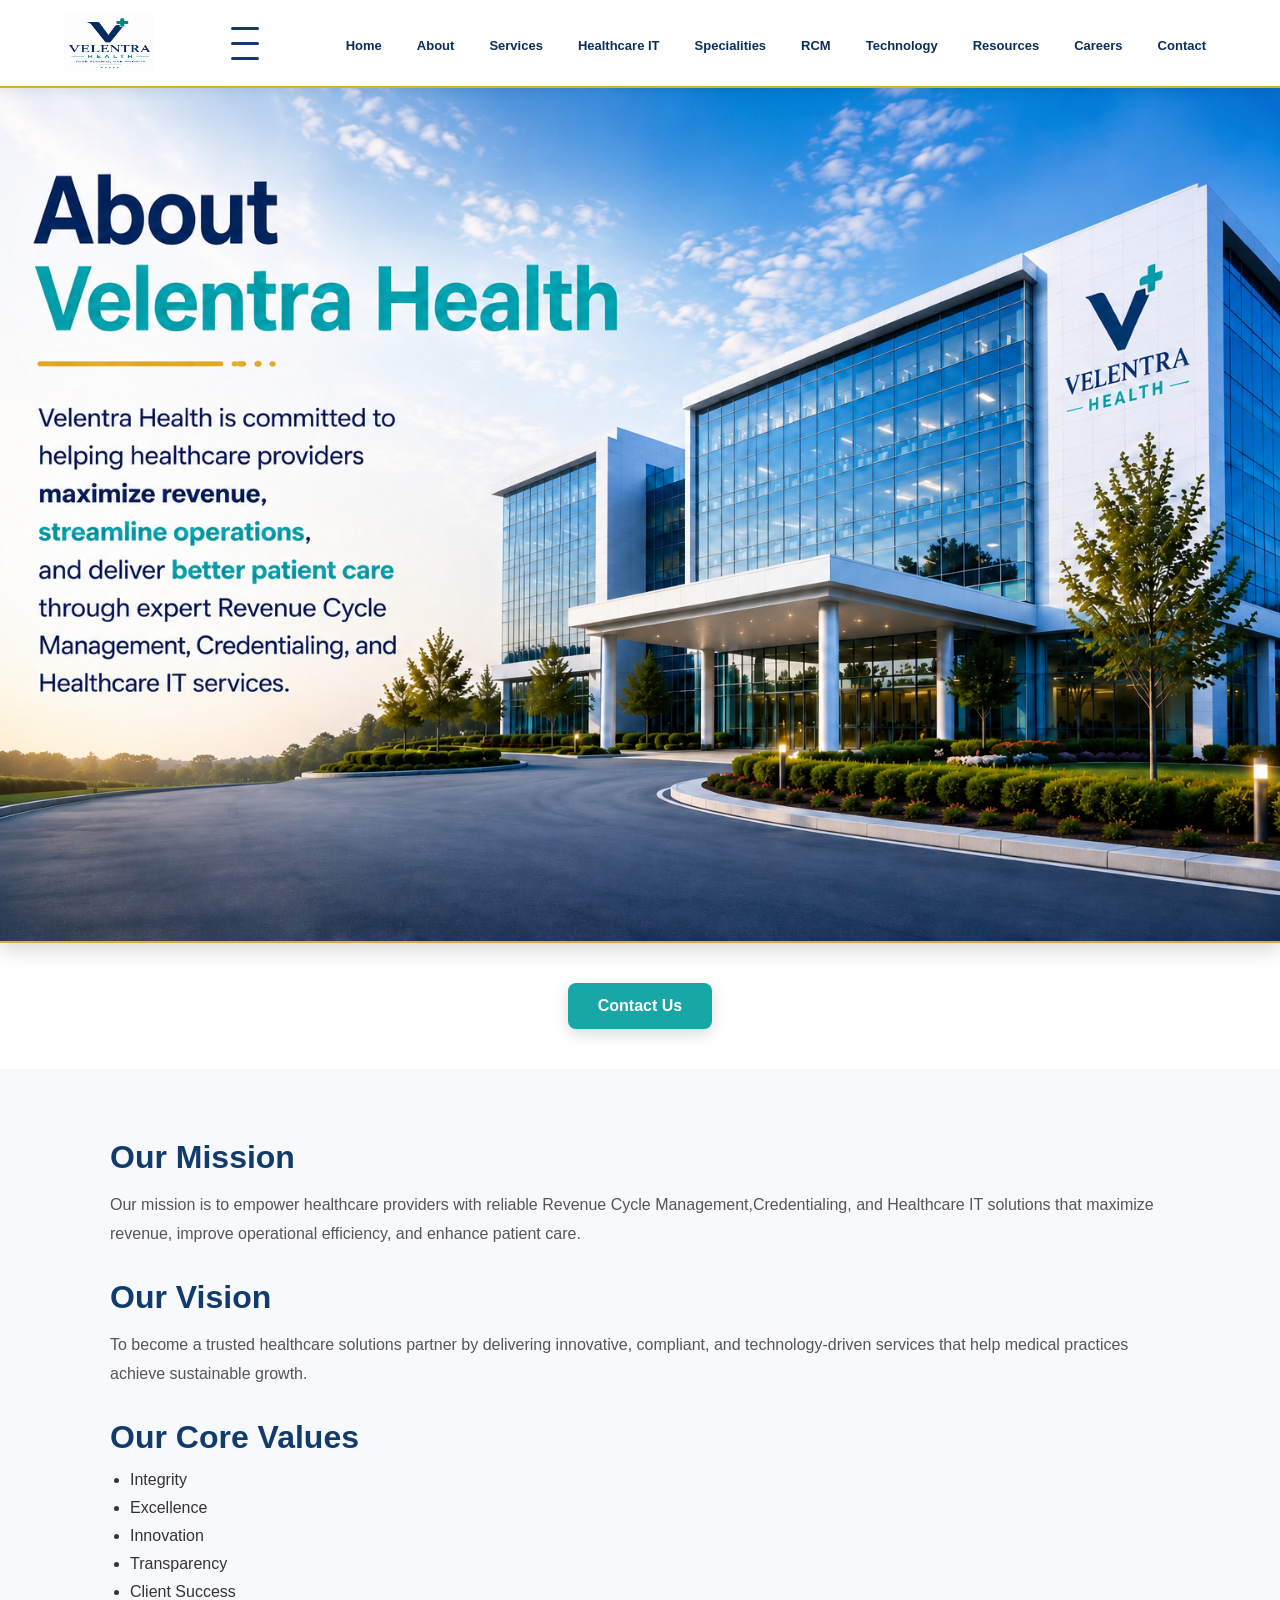
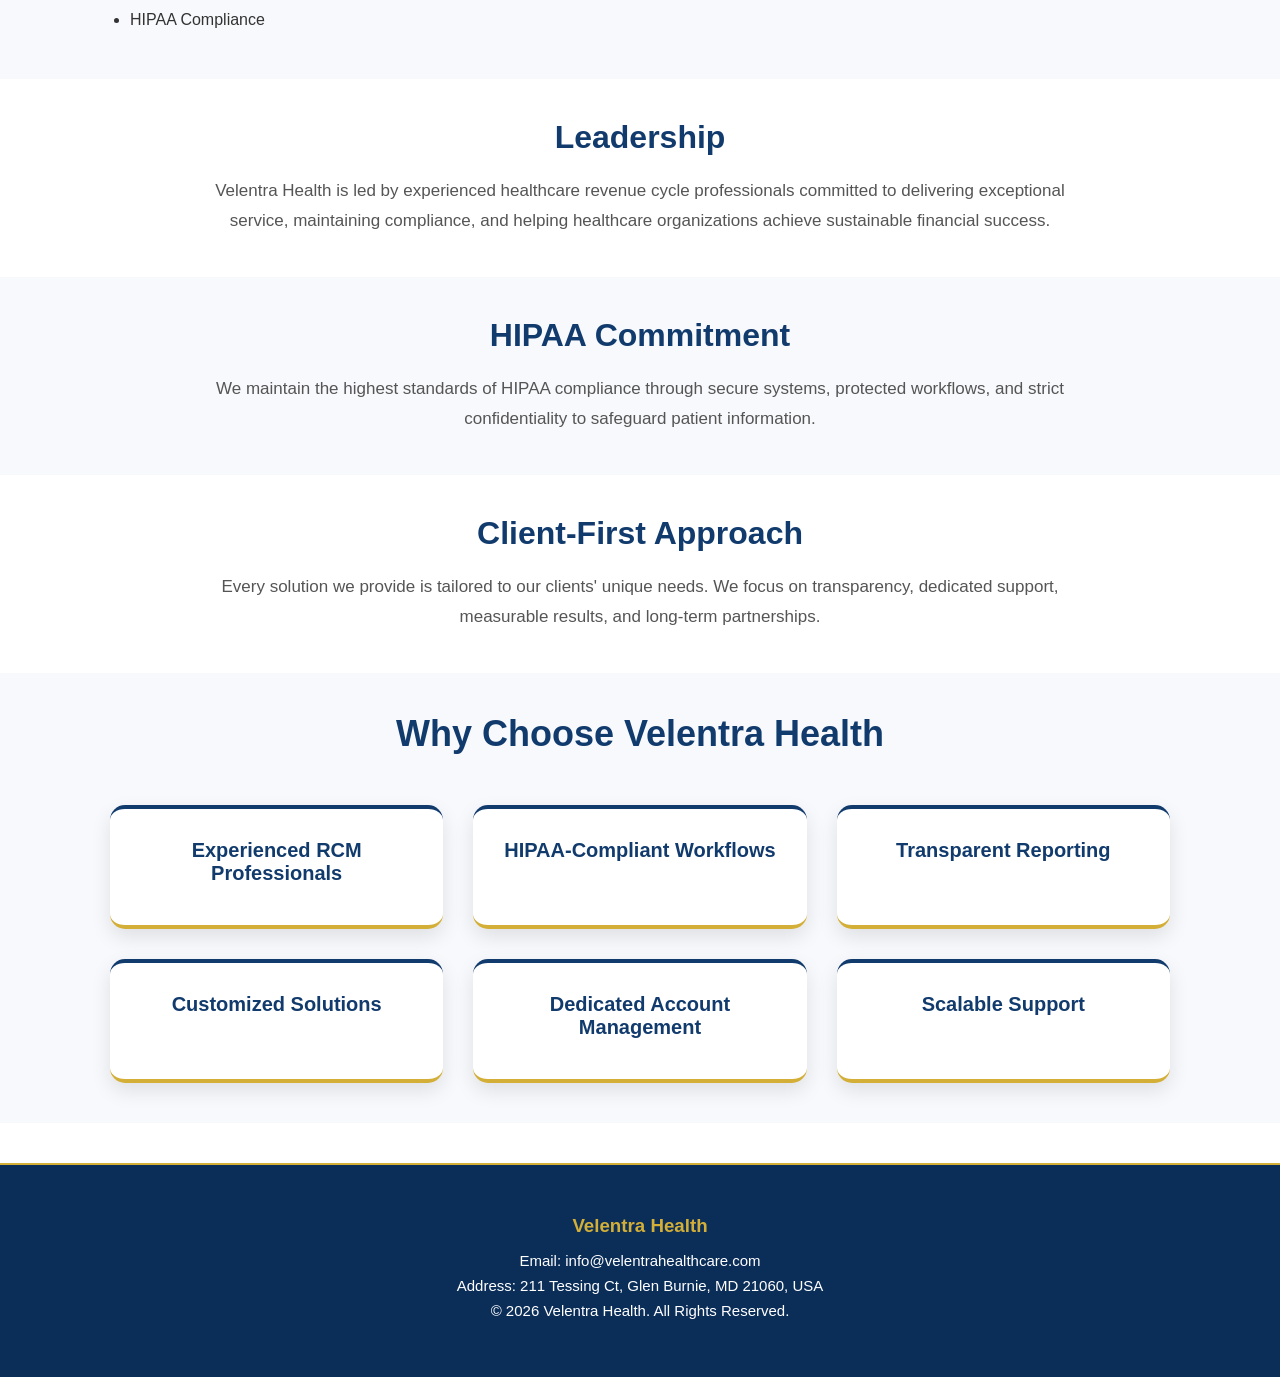
==== about.html @ f21b2c24 "Update about.html" ====
<!DOCTYPE html>
<html lang="en">
<head>
<meta charset="UTF-8">
<meta name="viewport" content="width=device-width, initial-scale=1.0">

<title>About Velentra Health | Healthcare Revenue Cycle Management Experts</title>

<meta name="description" content="Learn about Velentra Health, a trusted healthcare revenue cycle management partner dedicated to improving medical billing, coding, credentialing, and practice growth with reliable solutions.">

<meta name="keywords" content="Velentra Health, about Velentra Health, healthcare RCM, medical billing, medical coding, credentialing, revenue cycle management, healthcare solutions">

<meta name="author" content="Velentra Health">

<link rel="canonical" href="https://velentrahealthcare.com/about.html">

<meta property="og:title" content="About Velentra Health | Healthcare Revenue Cycle Management Experts">
<meta property="og:description" content="Learn about Velentra Health and our healthcare revenue cycle management, medical billing, credentialing, and healthcare IT solutions.">
<meta property="og:type" content="website">
<meta property="og:url" content="https://velentrahealthcare.com/about.html">
<meta property="og:image" content="https://velentrahealthcare.com/logo.png">
<meta property="og:site_name" content="Velentra Health">

<meta name="twitter:card" content="summary_large_image">
<meta name="twitter:title" content="About Velentra Health | Healthcare Revenue Cycle Management Experts">
<meta name="twitter:description" content="Learn about Velentra Health and our healthcare revenue cycle management, medical billing, credentialing, and healthcare IT solutions.">
<meta name="twitter:image" content="https://velentrahealthcare.com/logo.png">

<link rel="stylesheet" href="style.css">
<link rel="icon" type="image/png" href="favicon.png">
<!-- Google tag (gtag.js) -->
<script async src="https://www.googletagmanager.com/gtag/js?id=G-3C5YDJTZJE"></script>
<script>
  window.dataLayer = window.dataLayer || [];
  function gtag(){dataLayer.push(arguments);}
  gtag('js', new Date());

  gtag('config', 'G-3C5YDJTZJE');
</script>
</head>

<body>

<header class="main-header">

    <div class="header-top">

        

        <div class="header-logo">
            <a href="index.html">
                <img src="logo.png" alt="Velentra Health Logo" class="logo">
            </a>
        </div>

        
    </div>

    <button class="menu-toggle" id="menu-toggle" aria-label="Menu">
        <span></span>
        <span></span>
        <span></span>
    </button>

    <nav id="navbar">

        <a href="index.html">Home</a>
        <a href="about.html" class="active">About</a>
        <a href="services.html">Services</a>
        <a href="healthcare-it.html">Healthcare IT</a>
        <a href="specialities.html">Specialities</a>
        <a href="rcm.html">RCM</a>
        <a href="technology.html">Technology</a>
        <a href="resources.html">Resources</a>
        <a href="careers.html">Careers</a>
        <a href="contact.html">Contact</a>

    </nav>

</header>

<section class="hero">
    <img src="about-banner.png" alt="About Velentra Health" class="hero-image">
</section>

<section class="about-banner-btn">
    <a href="contact.html" class="cta-btn">Contact Us</a>
</section>

<section class="mission">
    <div class="container">
        <h2>Our Mission</h2>
        <p>Our mission is to empower healthcare providers with reliable Revenue Cycle Management,Credentialing, and Healthcare IT solutions that maximize revenue, improve operational efficiency, and enhance patient care.</p>

        <h2>Our Vision</h2>
        <p>To become a trusted healthcare solutions partner by delivering innovative, compliant, and technology-driven services that help medical practices achieve sustainable growth.</p>

        <h2>Our Core Values</h2>
        <ul>
            <li>Integrity</li>
            <li>Excellence</li>
            <li>Innovation</li>
            <li>Transparency</li>
            <li>Client Success</li>
            <li>HIPAA Compliance</li>
        </ul>
    </div>
</section>

<section class="leadership">
    <div class="container">
        <h2>Leadership</h2>
        <p>Velentra Health is led by experienced healthcare revenue cycle professionals committed to delivering exceptional service, maintaining compliance, and helping healthcare organizations achieve sustainable financial success.</p>
    </div>
</section>

<section class="hipaa">
    <div class="container">
        <h2>HIPAA Commitment</h2>
        <p>We maintain the highest standards of HIPAA compliance through secure systems, protected workflows, and strict confidentiality to safeguard patient information.</p>
    </div>
</section>

<section class="client-first">
    <div class="container">
        <h2>Client-First Approach</h2>
        <p>Every solution we provide is tailored to our clients' unique needs. We focus on transparency, dedicated support, measurable results, and long-term partnerships.</p>
    </div>
</section>
<section id="why-choose">
    <div class="container">
        <h2>Why Choose Velentra Health</h2>

        <div class="features">

            <div class="feature-card">
                <h3>Experienced RCM Professionals</h3>
            </div>

            <div class="feature-card">
                <h3>HIPAA-Compliant Workflows</h3>
            </div>

            <div class="feature-card">
                <h3>Transparent Reporting</h3>
            </div>

            <div class="feature-card">
                <h3>Customized Solutions</h3>
            </div>

            <div class="feature-card">
                <h3>Dedicated Account Management</h3>
            </div>

            <div class="feature-card">
                <h3>Scalable Support</h3>
            </div>

        </div>
    </div>
</section>

<footer id="footer">
    <div class="container">
        <h3>Velentra Health</h3>
        
        <p>Email: info@velentrahealthcare.com</p>
        <p>Address: 211 Tessing Ct, Glen Burnie, MD 21060, USA</p>
        <p>&copy; 2026 Velentra Health. All Rights Reserved.</p>
    </div>
</footer>
<script>
const menuToggle = document.getElementById("menu-toggle");
const navbar = document.getElementById("navbar");

menuToggle.addEventListener("click", () => {
    navbar.classList.toggle("active");
    menuToggle.classList.toggle("active");
});
</script>
</body>
</html>
---- style.css ----
*{
  margin:0;
  padding:0;
  box-sizing:border-box;
  font-family:Arial,sans-serif;
}

body{
  background:#ffffff;
  color:#1b2a41;
}

/* Header */
header{
    display:flex;
    justify-content:space-between;
    align-items:center;
    padding:20px 60px;
    background:#ffffff;
    border-bottom:2px solid #D4AF37;
    position:sticky;
    top:0;
    z-index:1000;
    box-shadow:0 3px 12px rgba(0,0,0,.08);
}

header h1{
  color:#0B2E59;
  font-size:32px;
  font-weight:700;
  letter-spacing:1px;
}
.logo {
  height: 120px;
  width: auto;
  display: block;
}
.velentra{
  color:#0B2E59;
}

.health{
  color:#18A7A7;
}
nav a{
    color:#0B2E59;
    text-decoration:none;
    margin-left:28px;
    font-weight:600;
    font-size:16px;
    transition:0.3s ease;
}

 nav a:hover{
    color:#18A7A7;
 }
/* Health teal */

/* Hero */
.hero{
  text-align:center;
  padding:0;
  border-bottom:2px solid #D4AF37;
  box-shadow:0 8px 20px rgba(0,0,0,.15);
}

.hero-image{
  display:block;
  width:100%;
  height:auto;
}

.hero-content{
  max-width:700px;
  margin:auto;
}

.hero h2{
  font-size:38px;
  color:#ffffff;
  margin-bottom:20px;
  font-weight:700;
}

.hero p{
  font-size:18px;
  margin-bottom:30px;
  color:#d7e5f5;
  line-height:1.6;
}

 

/* Sections */
.about,.services{
  padding:80px 20px;
  text-align:center;
}

.about h2,
.services h2{
  color:#0B2E59;
  font-size:36px;
  margin-bottom:25px;
  font-weight:700;
}

/* Cards */
.card{
  background:#ffffff;
  border:2px solid #18A7A7;
  padding:30px;
  margin:20px auto;
  max-width:350px;
  border-radius:15px;
  box-shadow:0 8px 20px rgba(0,0,0,.10);
  transition:0.3s ease;
}

.card:hover{
  transform:translateY(-5px);
}

/* Footer */
footer{
  text-align:center;
  padding:20px;
  border-top:2px solid #D4AF37;
  margin-top:40px;
  background:#0B2E59;
  color:white;
}
.logo .health{
  color:#18A7A7;
}

.logo .velentra{
  color:#0B2E59;
}
/* Velentra Health Brand Colors */

header h1{
  color:#0B2E59 !important;
}

/* If logo has separate words */
.velentra{
  color:#0B2E59 !important;
}

.health{
  color:#18A7A7 !important;
}

/* Header */
header{
  background:#ffffff;
  border-bottom:2px solid #D4AF37;
}

/* Menu */
nav a{
  color:#0B2E59;
}

nav a:hover{
  color:#18A7A7;
}
#why-choose {
    padding: 80px 20px;
    background: #f8f9fc;
    text-align: center;
}

#why-choose h2 {
    font-size: 36px;
    color: #123B6D;
    margin-bottom: 50px;
}

.features {
    display: grid;
    grid-template-columns: repeat(auto-fit, minmax(250px, 1fr));
    gap: 30px;
    max-width: 1100px;
    margin: auto;
}

.feature-card {
    background:#ffffff;
    padding:35px 25px;
    border-radius:15px;
    border-top:4px solid #18A7A7;
    box-shadow:0 8px 20px rgba(0,0,0,.10);
    transition:0.3s ease;
}

.feature-card:hover {
    transform: translateY(-5px);
}

.feature-card h3 {
    color: #123B6D;
    font-size: 20px;
    margin: 0 0 10px;
}
.services-section {
    padding: 80px 20px;
    background: #ffffff;
}

.services-section .container {
    display: grid;
    grid-template-columns: repeat(auto-fit, minmax(220px, 1fr));
    gap: 20px;
}

.service-card {
    background:#EAF6FF;
    color:#123B6D !important;
    padding:30px 25px;
    border-radius:15px;
    font-size:18px;
    font-weight:600;
    border-bottom:4px solid #D4AF37;
    box-shadow:0 8px 20px rgba(0,0,0,.10);
    transition:0.3s ease;
    text-align:center;
}

.service-card h2,
.service-card p {
    color:#123B6D !important;
}

.service-card:hover {
    background:#18A7A7;
    transform:translateY(-8px);
    box-shadow:0 12px 25px rgba(0,0,0,.15);
}
#process {
    padding:90px 20px;
    background:#f8f9fc;
    text-align:center;
    border-top:1px solid #e5e5e5;
}

#process h2 {
    font-size:36px;
    color:#123B6D;
    margin-bottom:40px;
    font-weight:700;
}

.process-grid {
    display: grid;
    grid-template-columns: repeat(auto-fit, minmax(180px, 1fr));
    gap: 20px;
}

.process-card {
    background:#ffffff;
    padding:30px 25px;
    border-radius:15px;
    border-top:4px solid #18A7A7;
    box-shadow:0 8px 20px rgba(0,0,0,.10);
    transition:0.3s ease;
}

.process-card:hover{
    transform:translateY(-5px);
}

.process-card h3 {
    color: #D4AF37;
    font-size: 32px;
    margin-bottom: 10px;
}

.process-card p {
    color: #123B6D;
    font-weight: bold;
}
#testimonials {
    padding: 80px 20px;
    background: #ffffff;
    text-align: center;
}

#testimonials h2 {
    font-size: 36px;
    color: #123B6D;
    margin-bottom: 40px;
}

.testimonial-card {
    max-width:800px;
    margin:auto;
    background:#ffffff;
    padding:35px;
    border-left:5px solid #18A7A7;
    border-radius:15px;
    box-shadow:0 8px 20px rgba(0,0,0,.10);
    transition:0.3s ease;
}

.testimonial-card:hover{
    transform:translateY(-5px);
}

.testimonial-card p {
    font-size: 18px;
    font-style: italic;
    color: #555;
}

.testimonial-card h4 {
    margin-top: 20px;
    color: #123B6D;
}
#cta {
    padding: 80px 20px;
    background: #123B6D;
    color: #fff;
    text-align: center;
}

#cta h2 {
    font-size: 36px;
    margin-bottom: 20px;
}

#cta p {
    font-size: 18px;
    max-width: 700px;
    margin: 0 auto 30px;
}

.cta-btn {
    display: inline-block;
    padding: 16px 42px;
    background: #D4AF37;
    color: #123B6D;
    text-decoration: none;
    border-radius: 30px;
    font-weight:700;
    font-size:16px;
    transition:0.3s ease;
    box-shadow:0 5px 15px rgba(0,0,0,.15);
}

.cta-btn:hover {
    background:#18A7A7;
    color:#ffffff;
    transform:translateY(-3px);
}
#footer {
    background:#0B2E59;
    color:#ffffff;
    text-align:center;
    padding:50px 20px;
    border-top:2px solid #D4AF37;
}

#footer h3 {
    color: #D4AF37;
    margin-bottom: 15px;
}

#footer p {
    margin: 8px 0;
    font-size: 15px;
}
.mission {
    padding: 80px 20px;
    background: #f8f9fc;
}

.mission .container {
    max-width: 1100px;
    margin: 0 auto;
}

.mission h2 {
    color: #123B6D;
    margin-top: 30px;
    margin-bottom: 15px;
    font-size: 32px;
}

.mission p {
    color: #555;
    line-height: 1.8;
    margin-bottom: 20px;
}

.mission ul {
    padding-left: 20px;
}

.mission li {
    margin-bottom: 10px;
    color: #333;
}
.hipaa {
    padding: 80px 20px;
    background: #ffffff;
    text-align: center;
}

.hipaa h2 {
    font-size: 32px;
    color: #123B6D;
    margin-bottom: 20px;
}

.hipaa p {
    max-width: 850px;
    margin: 0 auto;
    line-height: 1.8;
    color: #555;
    font-size: 17px;
}
.leadership {
    padding: 80px 20px;
    background: #ffffff;
    text-align: center;
}

.leadership h2 {
    color: #123B6D;
    font-size: 32px;
    margin-bottom: 20px;
}

.leadership p {
    max-width: 850px;
    margin: auto;
    color: #555;
    line-height: 1.8;
    font-size: 17px;
}
.hipaa {
    padding: 80px 20px;
    background: #f8f9fc;
    text-align: center;
}

.hipaa h2 {
    color: #123B6D;
    font-size: 32px;
    margin-bottom: 20px;
}

.hipaa p {
    max-width: 850px;
    margin: auto;
    line-height: 1.8;
    color: #555;
    font-size: 17px;
}
.client-first {
    padding: 80px 20px;
    background: #ffffff;
    text-align: center;
}

.client-first h2 {
    color: #123B6D;
    font-size: 32px;
    margin-bottom: 20px;
}

.client-first p {
    max-width: 850px;
    margin: auto;
    line-height: 1.8;
    color: #555;
    font-size: 17px;
}
.medical-billing {
    padding: 80px 20px;
    background: #f8f9fc;
}

.medical-billing .container {
    max-width: 1100px;
    margin: auto;
}

.medical-billing h2,
.medical-billing h3 {
    color: #123B6D;
}

.medical-billing p,
.medical-billing li {
    color: #555;
    line-height: 1.8;
}

.medical-billing ul {
    margin: 20px 0;
    padding-left: 20px;
}
.medical-coding {
    padding: 80px 20px;
    background: #ffffff;
}

.medical-coding .container {
    max-width: 1100px;
    margin: auto;
}

.medical-coding h2,
.medical-coding h3 {
    color: #123B6D;
}

.medical-coding p,
.medical-coding li {
    color: #555;
    line-height: 1.8;
}

.medical-coding ul {
    margin: 20px 0;
    padding-left: 20px;
}
.ar-recovery {
    padding: 80px 20px;
    background: #f8f9fc;
}

.ar-recovery .container {
    max-width: 1100px;
    margin: auto;
}

.ar-recovery h2,
.ar-recovery h3 {
    color: #123B6D;
}

.ar-recovery p,
.ar-recovery li {
    color: #555;
    line-height: 1.8;
}

.ar-recovery ul {
    margin: 20px 0;
    padding-left: 20px;
}
.denial-management {
    padding: 80px 20px;
    background: #ffffff;
}

.denial-management .container {
    max-width: 1100px;
    margin: auto;
}

.denial-management h2,
.denial-management h3 {
    color: #123B6D;
}

.denial-management p,
.denial-management li {
    color: #555;
    line-height: 1.8;
}

.denial-management ul {
    margin: 20px 0;
    padding-left: 20px;
}
.denial-management {
    padding: 80px 20px;
    background: #ffffff;
}

.denial-management .container {
    max-width: 1100px;
    margin: auto;
}

.denial-management h2,
.denial-management h3 {
    color: #123B6D;
}

.denial-management p,
.denial-management li {
    color: #555;
    line-height: 1.8;
}

.denial-management ul {
    margin: 20px 0;
    padding-left: 20px;
}
/* ==========================
   SERVICES PAGE
========================== */

.page-hero{
    background:#0f2d52;
    color:#fff;
    text-align:center;
    padding:100px 20px;
}

.page-hero h1{
    font-size:42px;
    margin-bottom:20px;
}

.page-hero p{
    max-width:800px;
    margin:auto;
    font-size:18px;
    line-height:1.8;
    color:#d7e5f5;
}

.services-section{
    padding:80px 20px;
    background:#f8fafc;
}

.services-section .container{
    max-width:1200px;
    margin:auto;
    display:grid;
    grid-template-columns:repeat(auto-fit,minmax(300px,1fr));
    gap:30px;
}

.service-card{
    background:#fff;
    padding:35px;
    border-radius:16px;
    box-shadow:0 10px 25px rgba(0,0,0,.08);
    transition:.3s;
}

.service-card:hover{
    transform:translateY(-8px);
}

.service-card h2{
    color:#0f2d52;
    margin-bottom:15px;
    font-size:24px;
}

.service-card p{
    color:#555;
    line-height:1.8;
}
/* ==========================
   HEALTHCARE PAGE
========================== */

.healthcare-section{
    padding:80px 20px;
    background:#ffffff;
}

.healthcare-section .container{
    max-width:1200px;
    margin:auto;
    display:grid;
    grid-template-columns:repeat(auto-fit,minmax(280px,1fr));
    gap:30px;
}

.health-card{
    background:#f8fafc;
    padding:35px;
    border-radius:16px;
    box-shadow:0 10px 25px rgba(0,0,0,.08);
    transition:.3s;
}

.health-card:hover{
    transform:translateY(-8px);
}

.health-card h2{
    color:#0f2d52;
    margin-bottom:15px;
}

.health-card p{
    color:#555;
    line-height:1.8;
}
/* ==========================
   TECHNOLOGY PAGE
========================== */



.about{
    padding:80px 20px;
    background:#ffffff;
}

.about .container{
    max-width:1100px;
    margin:auto;
}

.about h2{
    color:#0f2d52;
    margin-bottom:30px;
    text-align:center;
}

.about h3{
    color:#0f2d52;
    margin-top:30px;
    margin-bottom:12px;
}

.about p{
    color:#555;
    line-height:1.9;
    margin-bottom:20px;
}


/* Responsive Design */

@media (max-width: 768px){

  header{
    padding:20px;
    flex-direction:column;
  }

  nav{
    margin-top:15px;
  }

  nav a{
    margin:0 8px;
    font-size:14px;
  }

  .hero{
    padding:80px 20px;
  }

  .hero h2{
    font-size:32px;
  }

  .hero p{
    font-size:16px;
  }

  #why-choose h2{
    font-size:30px;
  }

  .features{
    grid-template-columns:1fr;
  }

  .cta-btn{
    padding:14px 30px;
  }
}
nav {
    display:flex;
    flex-wrap:wrap;
    justify-content:center;
}

nav a {
    margin:8px 10px;
}
/* Responsive Images */

img{
    max-width:100%;
    height:auto;
    display:block;
}
/* Container */

.container{
    max-width:1100px;
    margin:auto;
    padding:0 20px;
}
.services-section .container{
    display:grid;
    grid-template-columns:repeat(auto-fit,minmax(280px,1fr));
    gap:30px;
}

.service-card{
    background:#ffffff;
    padding:30px;
    border-radius:15px;
    border-top:4px solid #D4AF37;
    box-shadow:0 8px 20px rgba(0,0,0,.10);
}

.service-card h2{
    color:#123B6D;
    font-size:22px;
    margin-bottom:15px;
}

.service-card p{
    line-height:1.6;
}
/* RCM Service Cards */

.medical-billing,
.medical-coding,
.ar-recovery,
.denial-management,
.eligibility-verification,
.prior-authorization,
.credentialing,
.healthcare-it{
    padding:60px 20px;
    background:#ffffff;
}

.medical-billing .container,
.medical-coding .container,
.ar-recovery .container,
.denial-management .container,
.eligibility-verification .container,
.prior-authorization .container,
.credentialing .container,
.healthcare-it .container{
    background:#ffffff;
    padding:30px;
    border-radius:15px;
    border-top:4px solid #D4AF37;
    box-shadow:0 8px 20px rgba(0,0,0,.10);
}

.medical-billing h2,
.medical-coding h2,
.ar-recovery h2,
.denial-management h2,
.eligibility-verification h2,
.prior-authorization h2,
.credentialing h2,
.healthcare-it h2{
    color:#123B6D;
}
.about h3{
    color:#123B6D;
    margin-top:30px;
    font-size:22px;
}

.about p{
    line-height:1.7;
    margin-bottom:20px;
}
/* Contact Form */

.contact-form{
    padding:60px 20px;
}

.contact-form form{
    max-width:600px;
    margin:auto;
}

.contact-form input,
.contact-form textarea{
    width:100%;
    padding:14px;
    border:1px solid #ddd;
    border-radius:8px;
    font-size:16px;
}

.contact-form button{
    background:#D4AF37;
    color:#123B6D;
    padding:14px 30px;
    border:none;
    border-radius:25px;
    font-weight:700;
    cursor:pointer;
}

.contact-form button:hover{
    background:#18A7A7;
    color:#ffffff;
}
.page-hero{
    background:#123B6D;
    color:#fff;
    text-align:center;
    padding:80px 20px;
}

.services-section{
    padding:80px 20px;
    background:#f8f9fc;
}

.services-section .service-card h2,
.services-section .service-card p{
    color:#ffffff;
}
.service-card {
    background: #18A7A7 !important;
    color: #ffffff !important;
}

.service-card h2,
.service-card h3,
.service-card p {
    color: #ffffff !important;
}
/* Homepage Services Cards */
#services .service-card {
    background:#ffffff !important;
    color:#123B6D !important;
    padding:30px 25px;
    border-radius:15px;
    font-size:18px;
    font-weight:600;
    border-bottom:4px solid #D4AF37;
    box-shadow:0 8px 20px rgba(0,0,0,.10);
    transition:0.3s ease;
    display:flex;
    justify-content:center;
    align-items:center;
    text-align:center;
    min-height:120px;
}

#services .service-card:hover {
    background:#18A7A7 !important;
    color:#ffffff !important;
    transform:translateY(-8px);
}
.services-grid{
    display:grid;
    grid-template-columns:repeat(auto-fit, minmax(250px, 1fr));
    gap:20px;
    margin-top:30px;
}
section{
    padding-top:80px;
    padding-bottom:80px;
}
.feature-card,
.service-card,
.process-card,
.testimonial-card{
    transition:all 0.3s ease;
}

.feature-card:hover,
.service-card:hover,
.process-card:hover,
.testimonial-card:hover{
    transform:translateY(-6px);
}
.feature-card,
.service-card,
.process-card,
.testimonial-card{
    transition: all 0.3s ease;
}

.feature-card:hover,
.service-card:hover,
.process-card:hover,
.testimonial-card:hover{
    transform: translateY(-6px);
}
.page-banner{
    width:100%;
    overflow:hidden;
}

.page-banner img{
    width:100%;
    height:500px;
    object-fit:cover;
    display:block;
}
.page-banner{
    position: relative;
    width: 100%;
    overflow: hidden;
}

.page-banner .hero-image{
    width: 100%;
    height: auto;
    display: block;
}


.page-banner{
    position: relative;
}


.about-banner-btn{
    text-align:center;
    margin:30px 0 20px;
}
.rcm-services {
    background: #f7f9fc;
    padding: 60px 0;
}
.rcm-services{
    padding: 80px 0;
}

.rcm-services h2{
    text-align: center;
    margin-bottom: 50px;
    color: #123B6D;
    font-size: 36px;
    font-weight: 700;
}
.rcm-services{
    background:#f7f9fc;
    padding:80px 20px;
}

.rcm-services .container{
    max-width:1200px;
    margin:auto;
}

.rcm-services h2{
    text-align:center;
    color:#123B6D;
    font-size:36px;
    margin-bottom:40px;
}
/* RCM Page Cards */
.rcm-services .service-card{
    background:#ffffff !important;
    color:#123B6D !important;
    border-top:4px solid #18A7A7;
}

.rcm-services .service-card h2,
.rcm-services .service-card h3,
.rcm-services .service-card p{
    color:#123B6D !important;
}

.rcm-services .service-card:hover{
    background:#18A7A7 !important;
}

.rcm-services .service-card:hover h2,
.rcm-services .service-card:hover h3,
.rcm-services .service-card:hover p{
    color:#ffffff !important;
}
/* Universal Service Cards */
.service-card{
    background:#ffffff !important;
    color:#123B6D !important;
    border-top:4px solid #18A7A7;
    border-radius:15px;
    padding:30px;
    box-shadow:0 8px 20px rgba(0,0,0,.10);
    transition:all .3s ease;
}

.service-card h2,
.service-card h3,
.service-card p{
    color:#123B6D !important;
}

.service-card:hover{
    background:#18A7A7 !important;
    transform:translateY(-6px);
}

.service-card:hover h2,
.service-card:hover h3,
.service-card:hover p{
    color:#ffffff !important;
}
.technology-services{
    padding:80px 20px;
    background:#f7f9fc;
}

.technology-services .container{
    max-width:1200px;
    margin:auto;
}

.technology-services h2{
    text-align:center;
    color:#123B6D;
    font-size:36px;
    font-weight:700;
    margin-bottom:50px;
}

.technology-banner{
    margin-bottom:30px;
}
/* Careers Page */

.careers-section{
    padding:80px 20px;
    background:#f7f9fc;
}

.careers-section h2{
    text-align:center;
    color:#123B6D;
    font-size:36px;
    margin-bottom:50px;
}

.careers-section .services-grid{
    display:grid;
    grid-template-columns:repeat(auto-fit,minmax(280px,1fr));
    gap:30px;
}

.careers-section .service-card{
    background:#ffffff;
    border-top:4px solid #18A7A7;
    border-radius:15px;
    padding:30px;
    box-shadow:0 8px 20px rgba(0,0,0,.10);
    transition:.3s;
}

.careers-section .service-card:hover{
    background:#18A7A7;
    transform:translateY(-6px);
}

.careers-section .service-card h3,
.careers-section .service-card p{
    color:#123B6D;
}

.careers-section .service-card:hover h3,
.careers-section .service-card:hover p{
    color:#ffffff;
}
/* Resources Page */

.resources-section{
    padding:80px 20px;
    background:#f7f9fc;
}

.resources-section h2{
    text-align:center;
    color:#123B6D;
    font-size:36px;
    margin-bottom:50px;
}
/* Mobile Menu */

.menu-toggle{
    display: none;
    background: none;
    border: none;
    font-size: 30px;
    color: #123B6D;
    cursor: pointer;
}
@media (max-width: 768px){

    header{
        display: flex;
        justify-content: space-between;
        align-items: center;
        flex-wrap: wrap;
    }

.menu-toggle{
    display: block;
    margin-left: auto;
    font-size: 26px;
    line-height: 1;
    padding: 0;
    background: none;
    border: none;
    cursor: pointer;
}
    nav{
        display: none;
        flex-direction: column;
        width: 100%;
        margin-top: 15px;
    }

    nav.active{
        display: flex;
    }

    nav a{
        display: block;
        padding: 12px 0;
    }
}
.menu-toggle{
    width: 40px;
    height: 40px;
    display: flex;
    flex-direction: column;
    justify-content: center;
    align-items: center;
    gap: 6px;
    background: none;
    border: none;
    cursor: pointer;
}

.menu-toggle span{
    width:28px;
    height:3px;
    margin:3px 0;
    background:#123B6D;
    border-radius:3px;
    transition:.3s;
}

.menu-toggle.active span:nth-child(1){
    transform: translateY(9px) rotate(45deg);
}

.menu-toggle.active span:nth-child(2){
    opacity: 0;
}

.menu-toggle.active span:nth-child(3){
    transform: translateY(-9px) rotate(-45deg);
}
/* ===== Universal Cards Design ===== */

.feature-card,
.service-card,
.process-card,
.testimonial-card{
    background:#ffffff !important;
    color:#123B6D !important;
    border-top:4px solid #123B6D !important;
    border-bottom:4px solid #D4AF37 !important;
    border-radius:15px;
    padding:30px;
    box-shadow:0 8px 20px rgba(0,0,0,.10);
    transition:all .3s ease;
}

.feature-card h2,
.feature-card h3,
.feature-card p,
.service-card h2,
.service-card h3,
.service-card p,
.process-card h2,
.process-card h3,
.process-card p,
.testimonial-card h2,
.testimonial-card h3,
.testimonial-card h4,
.testimonial-card p{
    color:#123B6D !important;
}

.feature-card:hover,
.service-card:hover,
.process-card:hover,
.testimonial-card:hover{
    background:#18A7A7 !important;
    transform:translateY(-8px);
}

.feature-card:hover h2,
.feature-card:hover h3,
.feature-card:hover p,
.service-card:hover h2,
.service-card:hover h3,
.service-card:hover p,
.process-card:hover h2,
.process-card:hover h3,
.process-card:hover p,
.testimonial-card:hover h2,
.testimonial-card:hover h3,
.testimonial-card:hover h4,
.testimonial-card:hover p{
    color:#ffffff !important;
}
/* CTA Section */

#cta{
    background:#0B2E59;
    padding:70px 20px;
    text-align:center;
    color:white;
}

#cta h2{
    font-size:36px;
    margin-bottom:20px;
}

#cta p{
    max-width:800px;
    margin:0 auto 30px;
    font-size:18px;
    line-height:1.7;
}

.cta-btn{
    display:inline-block;
    background:#18A7A7;
    color:white;
    padding:14px 30px;
    border-radius:8px;
    text-decoration:none;
    font-weight:600;
    transition:0.3s ease;
}

.cta-btn:hover{
    transform:translateY(-3px);
}
.testimonial-slider{
    overflow:hidden;
}

.testimonial-track{
    display:flex;
    gap:20px;
    transition:0.5s ease;
}

.testimonial-card{
    min-width:300px;
    flex:0 0 calc(33.333% - 20px);
}


@media(max-width:768px){

.testimonial-card{
    flex:0 0 100%;
}

}
.testimonial-slider{
    position:relative;
}

.prev-btn,
.next-btn{
    position:absolute;
    top:50%;
    transform:translateY(-50%);
    background:#0B2E59;
    color:white;
    border:none;
    width:40px;
    height:40px;
    border-radius:50%;
    cursor:pointer;
    font-size:20px;
    z-index:2;
}

.prev-btn{
    left:-20px;
}

.next-btn{
    right:-20px;
}

.prev-btn:hover,
.next-btn:hover{
    opacity:0.8;
}


@media(max-width:768px){

.prev-btn{
    left:5px;
}

.next-btn{
    right:5px;
}

}
/* Testimonial Slider */

.testimonial-slider{
    display:flex;
    align-items:center;
    gap:20px;
    overflow:hidden;
}

.testimonial-track{
    display:flex;
    width:100%;
    transition:transform 0.5s ease;
}

.testimonial-card{
    min-width:100%;
    flex-shrink:0;
}

.prev-btn,
.next-btn{
    background:#0B2E59;
    color:white;
    border:none;
    width:40px;
    height:40px;
    border-radius:50%;
    cursor:pointer;
    font-size:20px;
}

.prev-btn:hover,
.next-btn:hover{
    background:#18A7A7;
}
@media (max-width:768px){

header{
    padding:15px 20px;
    flex-direction:row;
}

.logo{
    height:70px;
}

nav{
    width:100%;
}

nav a{
    font-size:15px;
    margin:0;
    padding:10px 0;
}

.hero-image{
    width:100%;
    height:auto;
}

section{
    padding:50px 20px;
}

h2{
    font-size:28px !important;
}

/* Cards */
.features,
.services-grid,
.process-grid{
    grid-template-columns:1fr;
}

/* Testimonials */
.testimonial-slider{
    gap:10px;
}

.testimonial-card{
    padding:25px;
}

.testimonial-card p{
    font-size:16px;
}

/* Buttons */
.prev-btn,
.next-btn{
    width:35px;
    height:35px;
    font-size:18px;
}

#cta h2{
    font-size:26px !important;
}

}
/* ===== Universal Section Spacing ===== */

section{
    padding:40px 0 !important;
    margin:0 !important;
}

.container{
    padding:0 20px;
}

.page-hero,
.hero,
.page-banner{
    margin:0 !important;
    padding:0 !important;
}

.hero-image{
    display:block;
    width:100%;
    height:auto;
}

h1,h2,h3{
    margin-bottom:20px;
}

p{
    margin-bottom:15px;
}

/* Mobile */
@media (max-width:768px){

    section{
        padding:25px 0 !important;
    }

    h1{
        font-size:32px;
    }

    h2{
        font-size:28px;
    }

    h3{
        font-size:22px;
    }
}
    
/* ===== Header Size Update ===== */

.main-header{
    background:#ffffff;
    padding:10px 5%;
    position:relative;
}

.header-top{
    display:flex;
    align-items:center;
    justify-content:space-between;
}

.header-contact{
    font-size:13px;
    color:#0B2E59;
}

.header-logo img{
    width:100px;
    height:auto;
}

.header-btn{
    background:#18A7A7;
    color:#ffffff;
    padding:8px 18px;
    border-radius:5px;
    text-decoration:none;
    font-size:14px;
}



/* Remove sticky/fixed header */
.main-header{
    position:relative !important;
    top:auto !important;
}
/* FINAL HEADER OVERRIDE */

header.main-header{
    padding:8px 5% !important;
    position:relative !important;
}

header.main-header .header-top{
    min-height:70px !important;
}

header.main-header .header-logo img{
    width:90px !important;
    max-height:60px !important;
}

header.main-header .header-contact{
    font-size:12px !important;
}

header.main-header .header-btn{
    padding:7px 15px !important;
    font-size:13px !important;
}

header.main-header nav#navbar{
    margin-top:5px !important;
    gap:15px !important;
}

header.main-header nav#navbar a{
    font-size:13px !important;
}
/* Desktop Menu Fix */




/* Mobile Menu */

@media(max-width:768px){



/* Mobile Menu */
@media(max-width:768px){

    .menu-toggle{
        display:flex !important;
        width:40px;
        height:40px;
        flex-direction:column;
        justify-content:center;
        align-items:center;
        gap:5px;
    }

    #navbar{
        display:none;
        width:100%;
        flex-direction:column;
        text-align:center;
    }

    #navbar.active{
        display:flex !important;
    }

    #navbar a{
        padding:10px 0;
    }

}

/* ===== Final Header Layout ===== */

.main-header{
    display:flex;
    align-items:center;
    justify-content:space-between;
    padding:10px 5%;
    background:#fff;
    position:relative;
}

.header-top{
    display:flex;
    align-items:center;
}

.header-logo img{
    width:90px;
}


/* Hide pages initially */
#navbar{
    display:none;
    position:absolute;
    top:70px;
    right:5%;
    background:#fff;
    flex-direction:column;
    width:220px;
    padding:20px;
    box-shadow:0 5px 15px rgba(0,0,0,.15);
}

#navbar.active{
    display:flex;
}

#navbar a{
    padding:10px;
    text-decoration:none;
    color:#0B2E59;
}


/* Hamburger show */
.menu-toggle{
    display:flex !important;
    flex-direction:column;
    gap:5px;
    background:none;
    border:none;
    cursor:pointer;
}

.menu-toggle span{
    width:28px;
    height:3px;
    background:#123B6D;
}
/* Hide menu by default */
#navbar{
    display:none !important;
}

/* Show only after clicking hamburger */
#navbar.active{
    display:flex !important;
    flex-direction:column;
    position:absolute;
    top:70px;
    right:10px;
    width:240px;
    background:#fff;
    box-shadow:0 5px 15px rgba(0,0,0,.15);
    z-index:999;
}

.menu-toggle{
    display:flex !important;
}
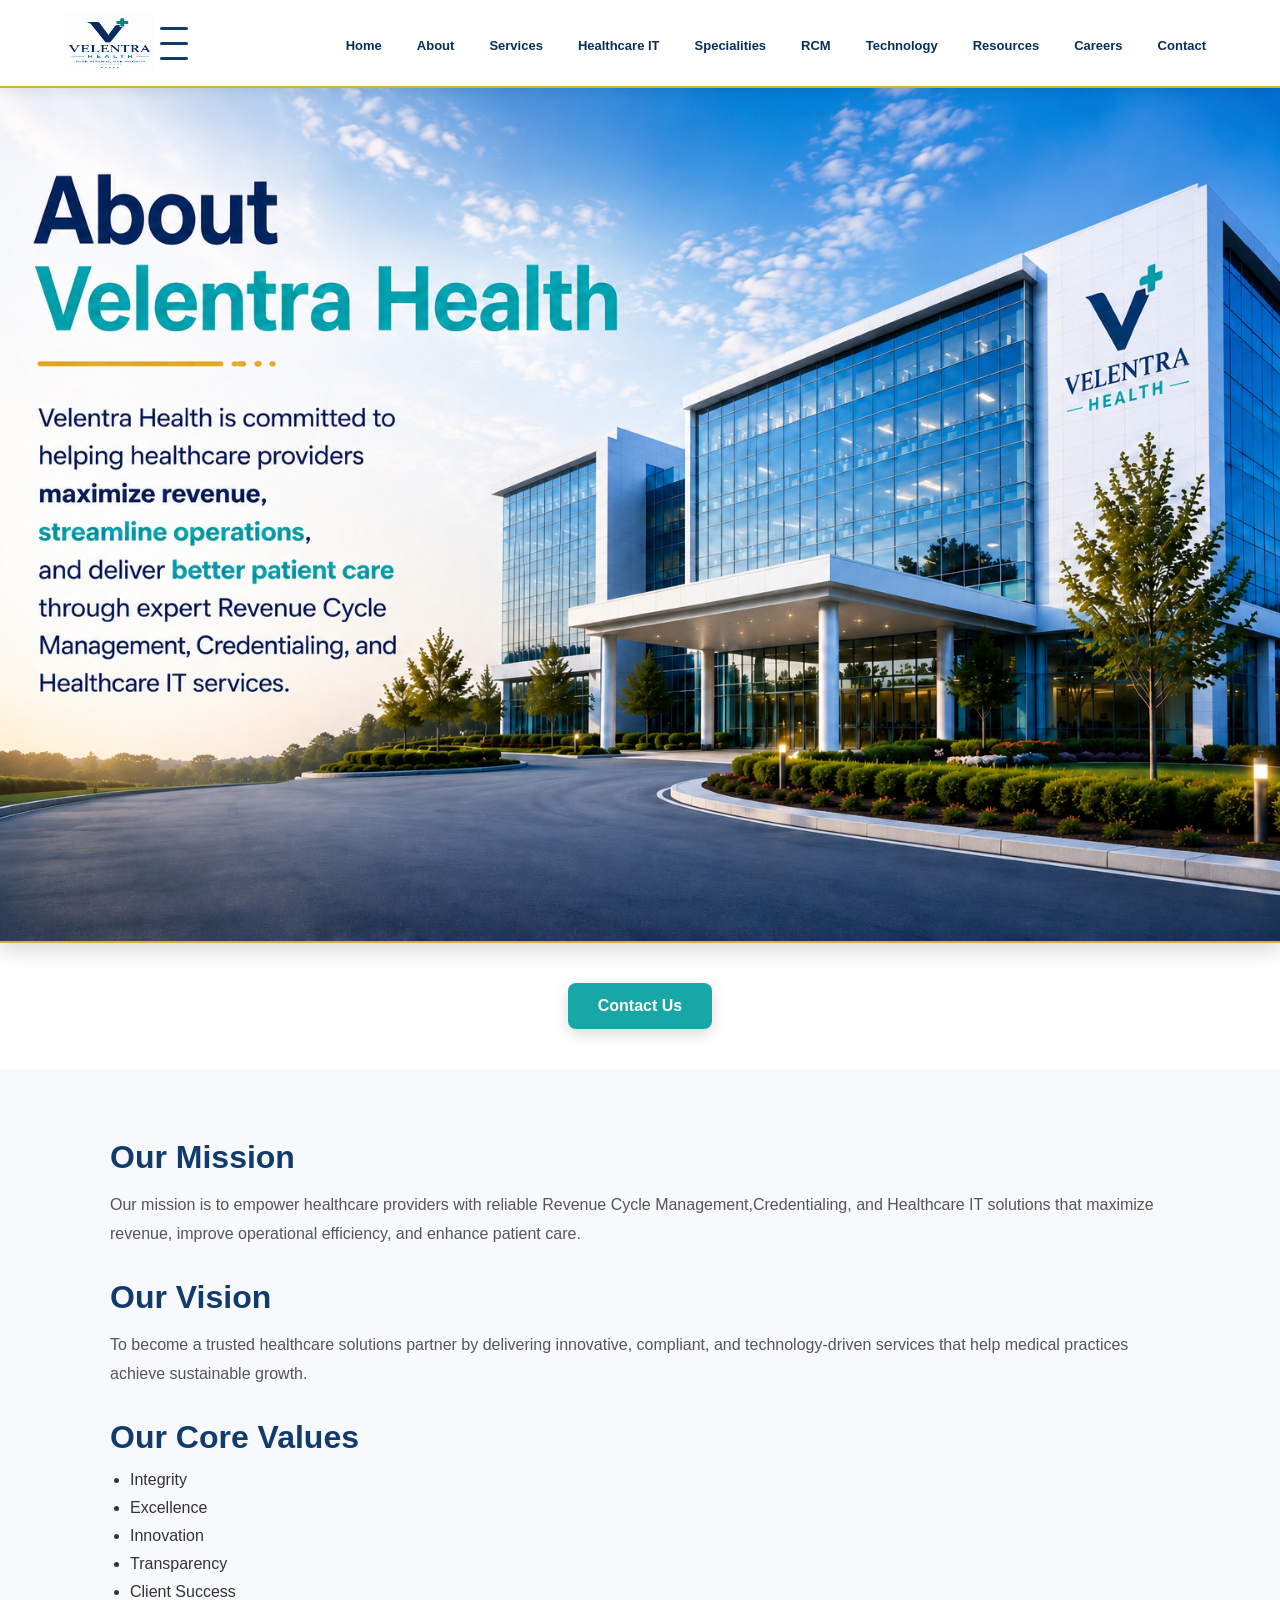
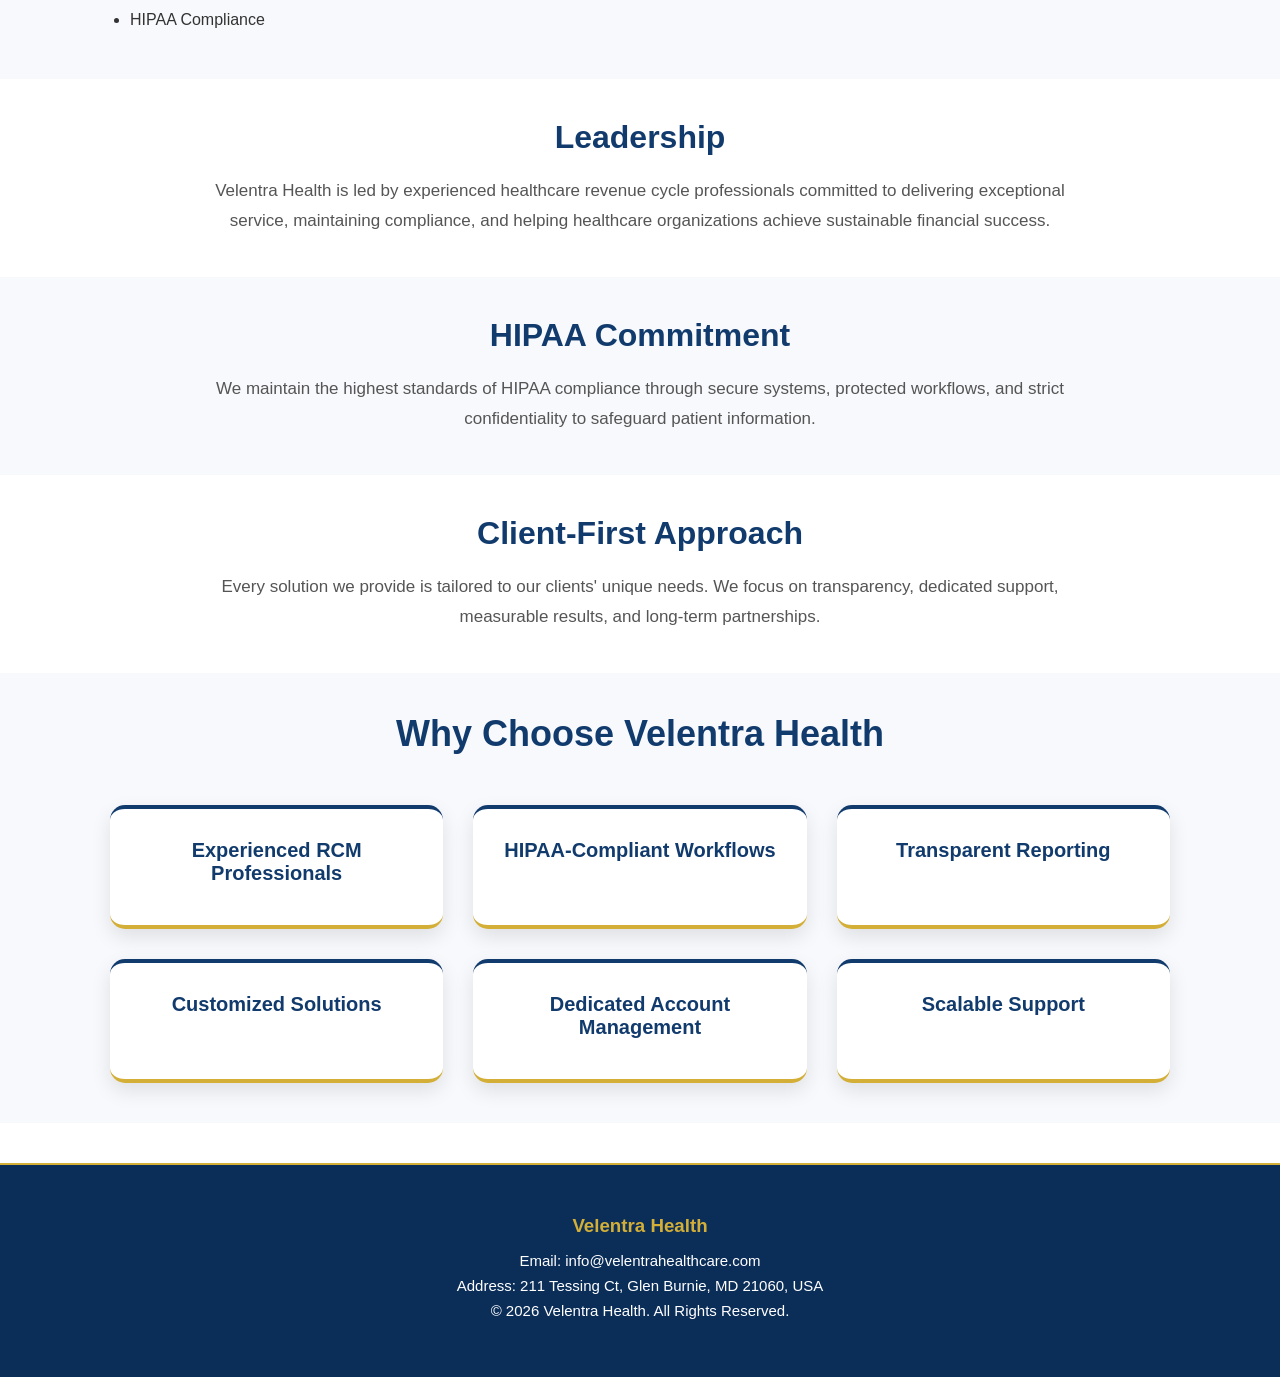
==== commit 0c5b2169: "Update about.html" ====
--- a/about.html
+++ b/about.html
@@ -53,14 +53,14 @@
             </a>
         </div>
 
-        
-    </div>
-
     <button class="menu-toggle" id="menu-toggle" aria-label="Menu">
         <span></span>
         <span></span>
         <span></span>
     </button>
+        
+    </div>
+
 
     <nav id="navbar">
 
--- a/style.css
+++ b/style.css
@@ -1767,3 +1767,210 @@
 .menu-toggle{
     display:flex !important;
 }
+/* ===============================
+   GLOBAL FONT OVERRIDE
+   Paste at the END of style.css
+================================= */
+
+html,
+body,
+body * {
+    font-family: "Inter", sans-serif !important;
+}
+
+h1,
+h2,
+h3,
+h4,
+h5,
+h6 {
+    font-family: "Inter", sans-serif !important;
+    font-weight: 700 !important;
+    color: #0B2E59;
+    line-height: 1.3;
+}
+
+p,
+span,
+li,
+a,
+label,
+input,
+textarea,
+button,
+small {
+    font-family: "Inter", sans-serif !important;
+    font-weight: 400 !important;
+    font-size: 16px !important;
+    line-height: 1.7 !important;
+}
+
+.service-card *,
+.feature-card *,
+.process-card *,
+.testimonial-card *,
+.contact-card *,
+.info-card *,
+.resource-card *,
+.team-card *,
+.hero-content *,
+.footer *,
+nav * {
+    font-family: "Inter", sans-serif !important;
+}
+/* ===================================
+   HERO SECTION FINAL OVERRIDE
+   Paste at END of style.css
+=================================== */
+
+/* Header */
+header{
+    background:#fff;
+    padding:15px 20px;
+    display:flex;
+    align-items:center;
+    justify-content:space-between;
+    border-bottom:3px solid #D4AF37;
+}
+
+.logo img{
+    width:170px;
+    height:auto;
+    display:block;
+    margin:0 auto;
+}
+
+/* Hero */
+.page-hero,
+.hero-section,
+.hero{
+    background:#123F73;
+    color:#fff;
+    text-align:center;
+    padding:70px 20px 60px;
+}
+
+/* Hero Heading */
+.page-hero h1,
+.hero h1,
+.hero-section h1{
+    font-size:42px !important;
+    font-weight:700;
+    color:#fff !important;
+    line-height:1.2;
+    margin:20px auto 25px;
+    max-width:800px;
+}
+
+/* Hero Paragraph */
+.page-hero p,
+.hero p,
+.hero-section p{
+    font-size:20px;
+    line-height:1.8;
+    color:rgba(255,255,255,.92);
+    max-width:850px;
+    margin:0 auto;
+}
+
+/* Mobile */
+@media(max-width:768px){
+
+.page-hero,
+.hero,
+.hero-section{
+    padding:55px 18px 45px;
+}
+
+.page-hero h1,
+.hero h1,
+.hero-section h1{
+    font-size:32px !important;
+    line-height:1.25;
+    margin-top:15px;
+    margin-bottom:18px;
+}
+
+.page-hero p,
+.hero p,
+.hero-section p{
+    font-size:17px;
+    line-height:1.7;
+}
+
+.logo img{
+    width:145px;
+}
+
+}
+
+
+.header-logo a{
+    display: inline-block !important;
+}
+
+.header-logo img{
+    width: 180px !important;
+    height: auto !important;
+    display: block !important;
+    margin: 0 auto !important;
+}
+
+.menu-toggle{
+    position: absolute !important;
+    right: 20px !important;
+    top: 50% !important;
+    transform: translateY(-50%) !important;
+}
+/* ===== FINAL HEADER & LOGO (ALL PAGES) ===== */
+
+.main-header{
+    position: relative;
+    background: #fff;
+    border-bottom: 3px solid #D4AF37;
+    min-height: 90px;
+}
+
+.header-top{
+    display: flex;
+    justify-content: center;
+    align-items: center;
+    height: 90px;
+    padding: 0;
+}
+
+.header-logo{
+    display: flex;
+    justify-content: center;
+    align-items: center;
+    width: 100%;
+}
+
+.header-logo img{
+    width: 185px;
+    height: auto;
+    display: block;
+}
+
+.menu-toggle{
+    position: absolute;
+    right: 20px;
+    top: 50%;
+    transform: translateY(-50%);
+}
+
+@media (max-width:768px){
+
+    .main-header{
+        min-height: 85px;
+    }
+
+    .header-top{
+        height: 85px;
+    }
+
+    .header-logo img{
+        width: 170px;
+    }
+
+  }
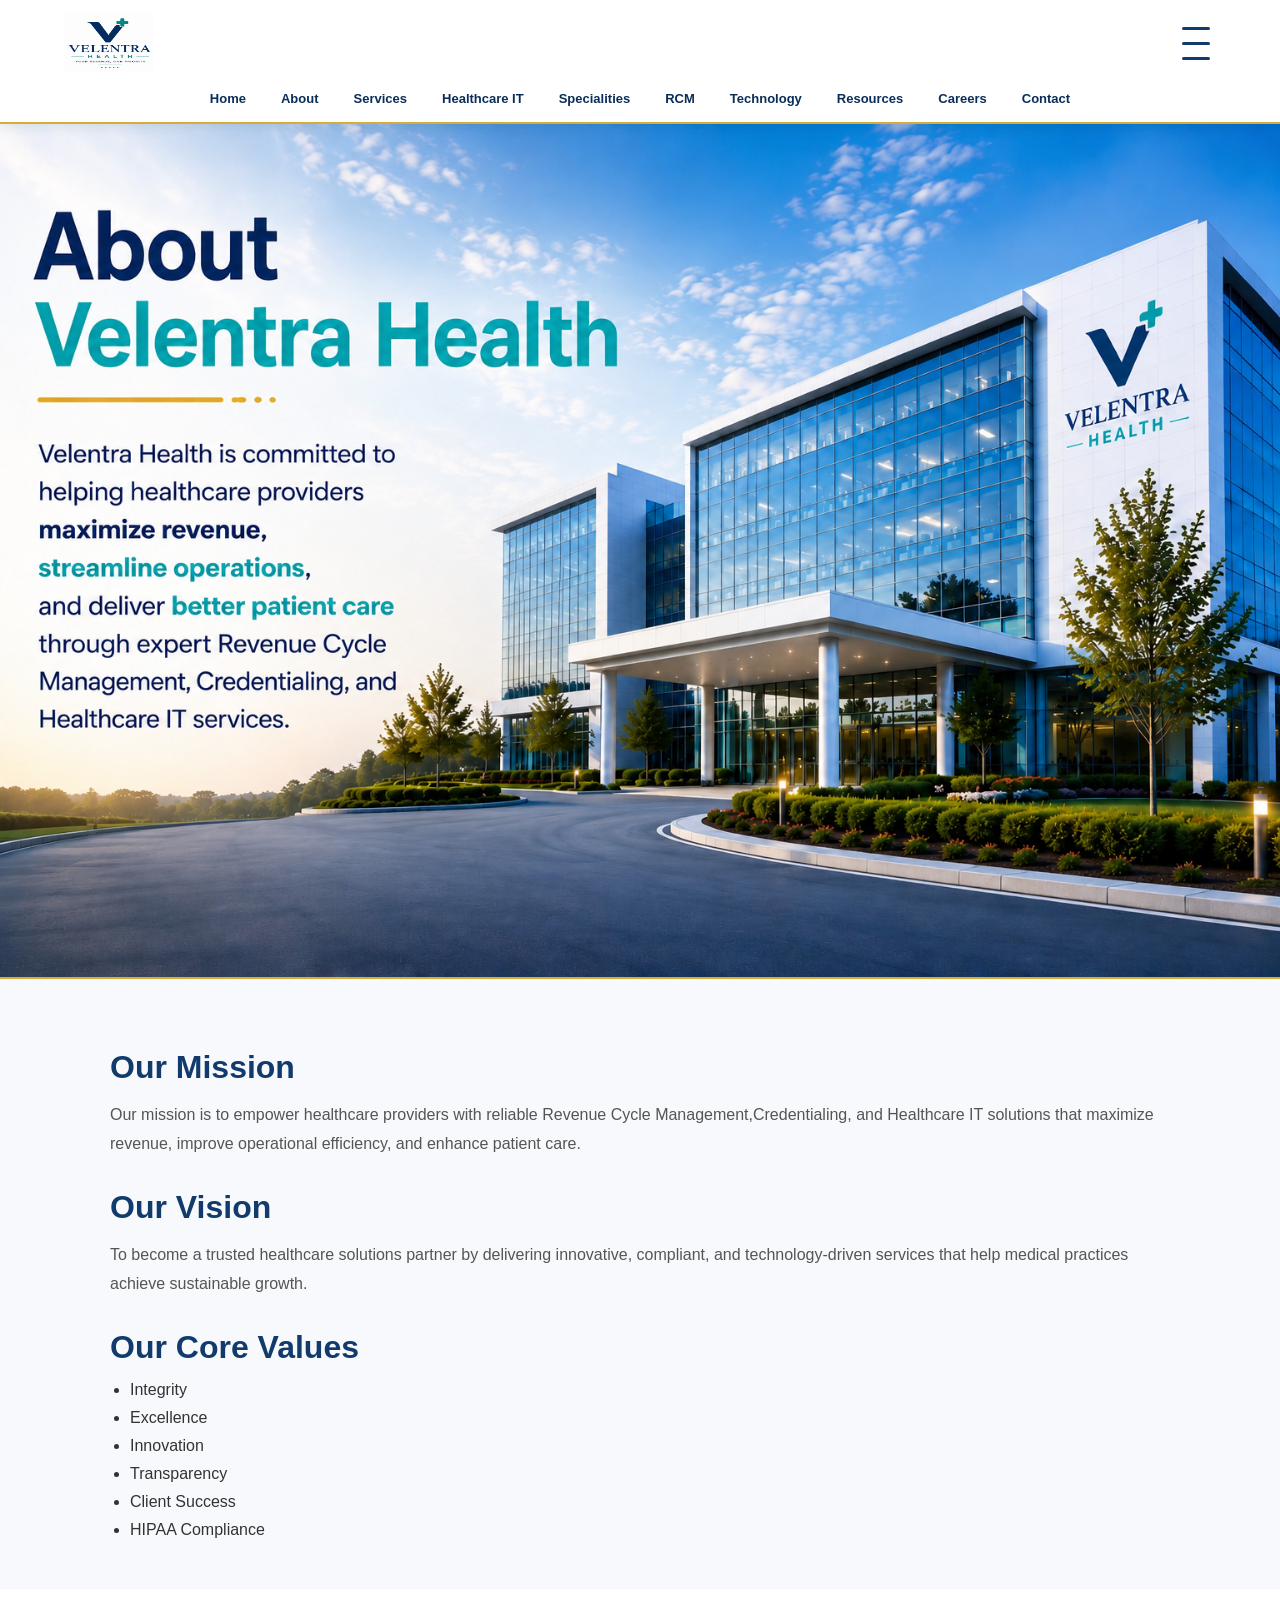
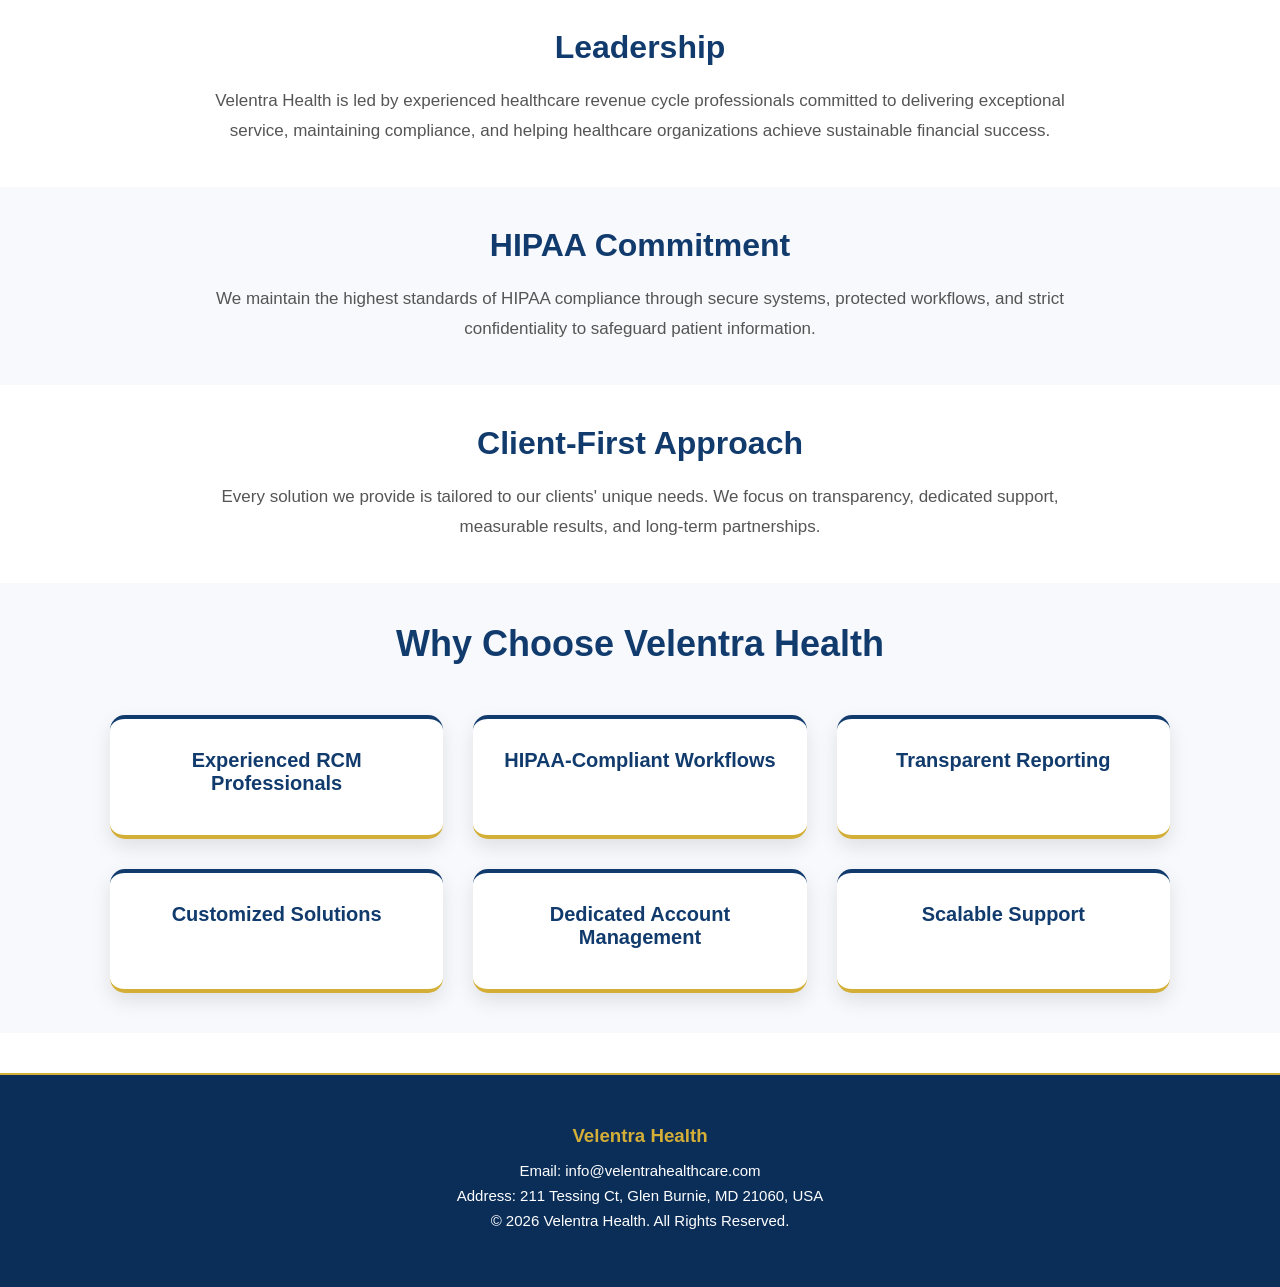
==== commit 1ea7c6af: "Update about.html" ====
--- a/about.html
+++ b/about.html
@@ -83,9 +83,7 @@
     <img src="about-banner.png" alt="About Velentra Health" class="hero-image">
 </section>
 
-<section class="about-banner-btn">
-    <a href="contact.html" class="cta-btn">Contact Us</a>
-</section>
+
 
 <section class="mission">
     <div class="container">
--- a/style.css
+++ b/style.css
@@ -12,16 +12,13 @@
 
 /* Header */
 header{
-    display:flex;
-    justify-content:space-between;
-    align-items:center;
-    padding:20px 60px;
-    background:#ffffff;
-    border-bottom:2px solid #D4AF37;
     position:sticky;
     top:0;
     z-index:1000;
+    background:#ffffff;
+    border-bottom:2px solid #D4AF37;
     box-shadow:0 3px 12px rgba(0,0,0,.08);
+    padding:0;
 }
 
 header h1{
@@ -30,11 +27,7 @@
   font-weight:700;
   letter-spacing:1px;
 }
-.logo {
-  height: 120px;
-  width: auto;
-  display: block;
-}
+
 .velentra{
   color:#0B2E59;
 }
@@ -130,13 +123,7 @@
   background:#0B2E59;
   color:white;
 }
-.logo .health{
-  color:#18A7A7;
-}
-
-.logo .velentra{
-  color:#0B2E59;
-}
+
 /* Velentra Health Brand Colors */
 
 header h1{
@@ -1905,16 +1892,7 @@
 }
 
 
-.header-logo a{
-    display: inline-block !important;
-}
-
-.header-logo img{
-    width: 180px !important;
-    height: auto !important;
-    display: block !important;
-    margin: 0 auto !important;
-}
+
 
 .menu-toggle{
     position: absolute !important;
@@ -1939,18 +1917,7 @@
     padding: 0;
 }
 
-.header-logo{
-    display: flex;
-    justify-content: center;
-    align-items: center;
-    width: 100%;
-}
-
-.header-logo img{
-    width: 185px;
-    height: auto;
-    display: block;
-}
+
 
 .menu-toggle{
     position: absolute;
@@ -1969,8 +1936,173 @@
         height: 85px;
     }
 
-    .header-logo img{
-        width: 170px;
+    
+
+  }
+/* ===== FINAL HEADER & LOGO ===== */
+
+.main-header{
+    background:#fff;
+    border-bottom:3px solid #D4AF37;
+}
+
+.header-top{
+    display:flex;
+    justify-content:center;
+    align-items:center;
+    position:relative;
+    height:90px;
+    padding:0 20px;
+}
+
+
+
+
+.menu-toggle{
+    position:absolute;
+    right:20px;
+    top:50%;
+    transform:translateY(-50%);
+    z-index:1000;
+}
+
+@media (max-width:768px){
+
+    
+
+    
+
+    .menu-toggle{
+        right:15px;
     }
 
-  }
+}
+/* ===== FINAL HEADER FIX ===== */
+
+.main-header{
+    position:sticky;
+    top:0;
+    background:#fff;
+    border-bottom:2px solid #D4AF37;
+    z-index:9999;
+}
+
+.header-top{
+    position:relative;
+    height:90px;
+    display:flex;
+    justify-content:center;
+    align-items:center;
+}
+
+
+
+
+.menu-toggle{
+    position:absolute;
+    right:20px;
+    top:50%;
+    transform:translateY(-50%);
+}
+/* ===== FINAL HEADER ALIGNMENT ===== */
+
+.main-header{
+    position:relative;
+}
+
+.header-top{
+    position:relative;
+    height:90px;
+    display:flex;
+    justify-content:center;
+    align-items:center;
+}
+
+
+
+.menu-toggle{
+    position:absolute;
+    right:20px;
+    top:50%;
+    transform:translateY(-50%);
+}
+/* ===== FINAL LOGO ALIGNMENT ===== */
+
+.main-header{
+    position:relative;
+    min-height:90px;
+}
+
+.header-top{
+    display:flex;
+    justify-content:center;
+    align-items:center;
+    width:100%;
+    padding:12px 0;
+}
+
+.header-logo{
+    position:absolute;
+    left:50%;
+    top:50%;
+    transform:translate(-50%,-50%);
+    z-index:100;
+}
+
+.header-logo img{
+    width:190px;
+    height:auto;
+    display:block;
+}
+
+.menu-toggle{
+    position:absolute;
+    right:20px;
+    top:50%;
+    transform:translateY(-50%);
+    z-index:101;
+}
+/* ===== SERVICES HERO SPACING FIX ===== */
+
+.page-hero{
+    padding: 90px 20px 120px !important;
+}
+
+.page-hero h1{
+    margin-bottom: 25px !important;
+}
+
+.page-hero p{
+    max-width: 850px;
+    margin: 0 auto;
+    padding-bottom: 25px !important;
+    line-height: 1.8;
+}
+/* ===== SERVICES HERO FINAL FIX ===== */
+
+.page-hero{
+    background:#123B6D !important;
+    color:#ffffff !important;
+    padding:90px 20px 110px !important;
+    text-align:center;
+}
+
+.page-hero .container{
+    max-width:900px;
+    margin:0 auto;
+}
+
+.page-hero h1{
+    font-size:48px !important;
+    line-height:1.2;
+    margin:0 0 25px 0 !important;
+    color:#ffffff !important;
+}
+
+.page-hero p{
+    font-size:20px;
+    line-height:1.8;
+    margin:0 !important;
+    color:#ffffff !important;
+    padding-bottom:20px !important;
+}
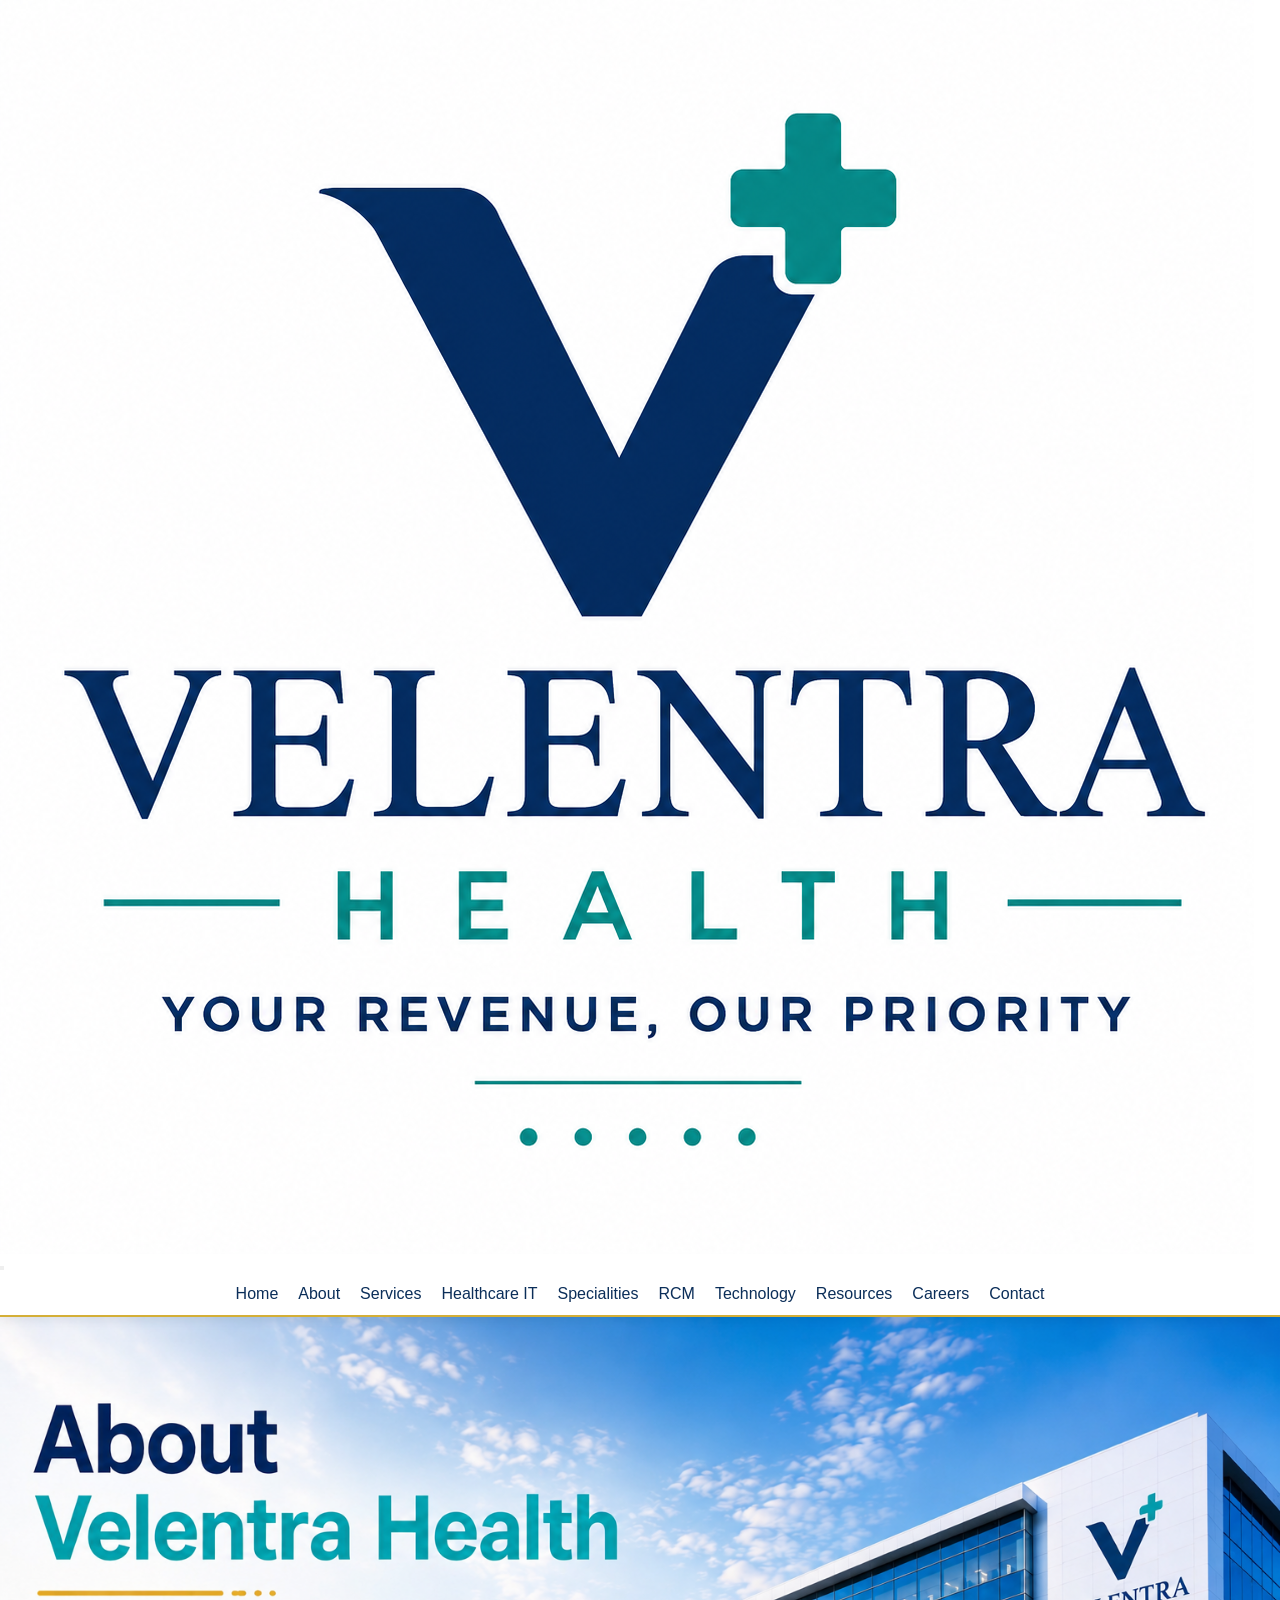
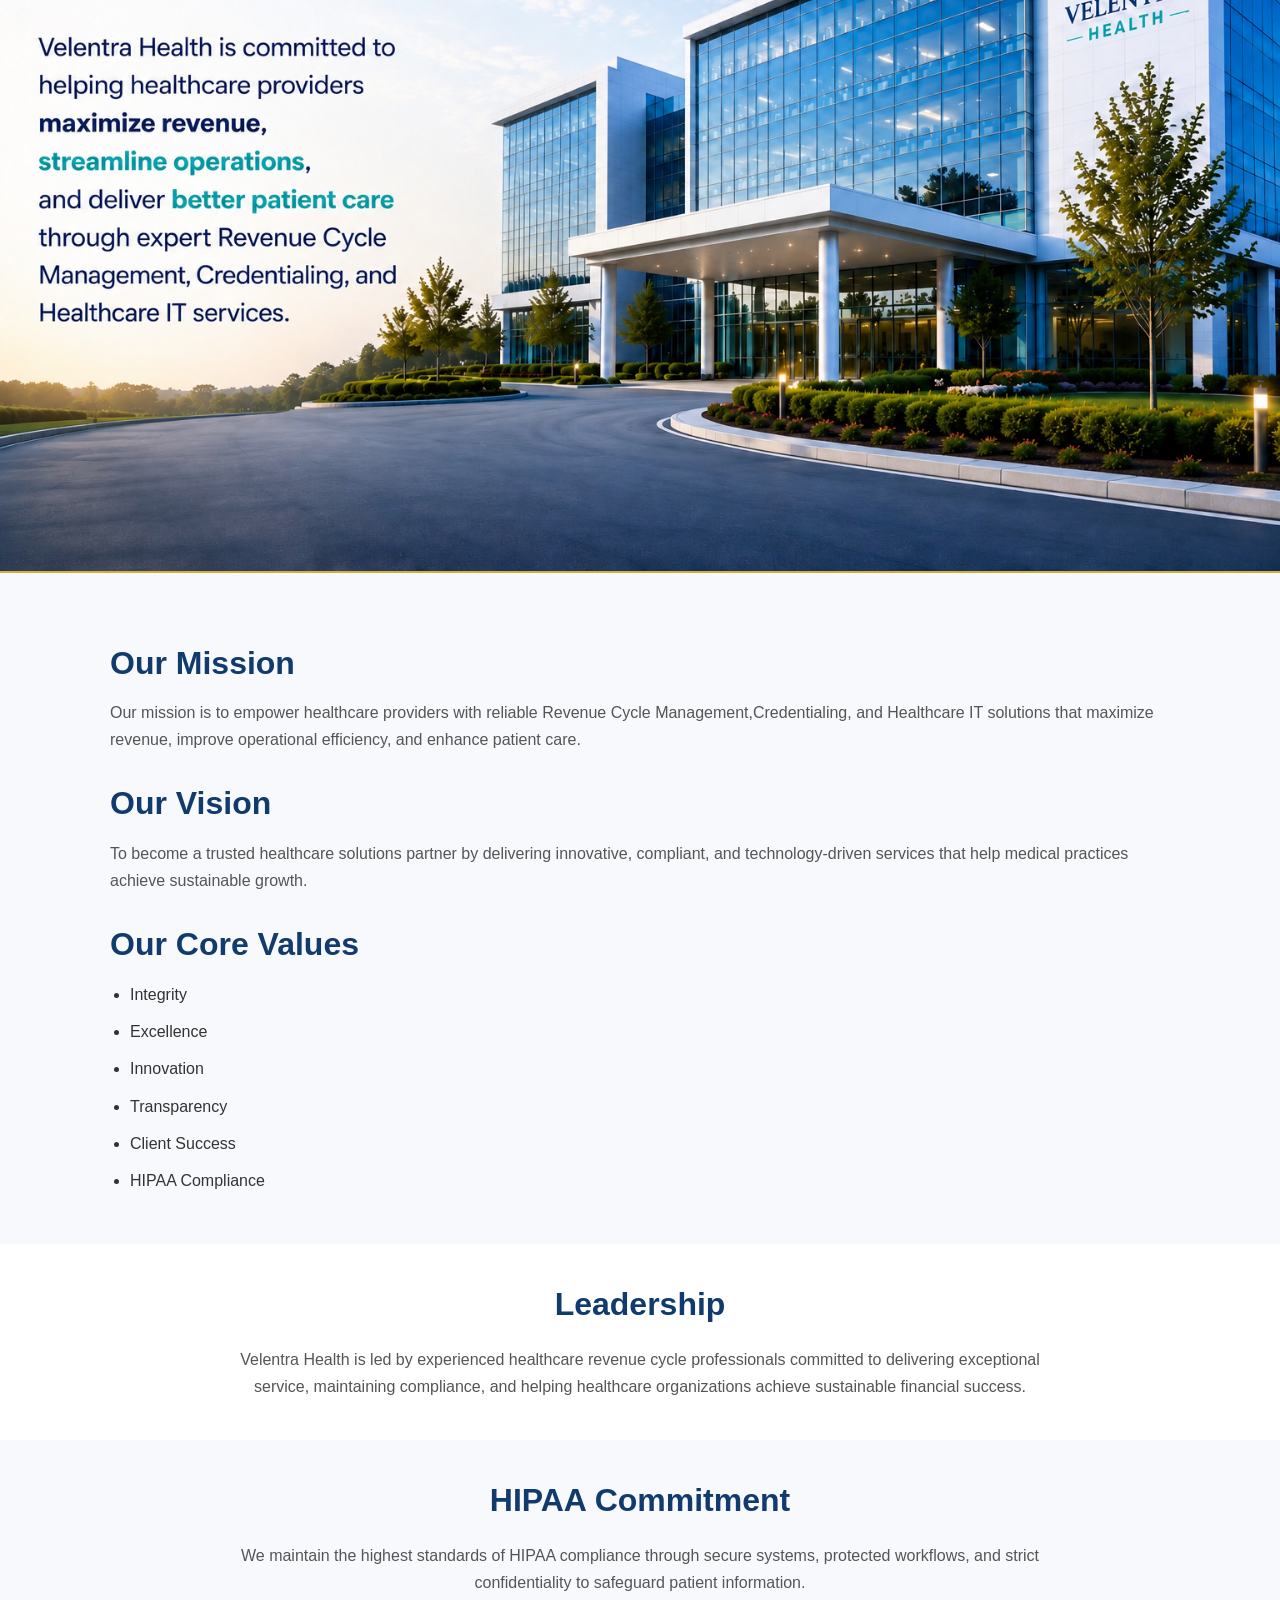
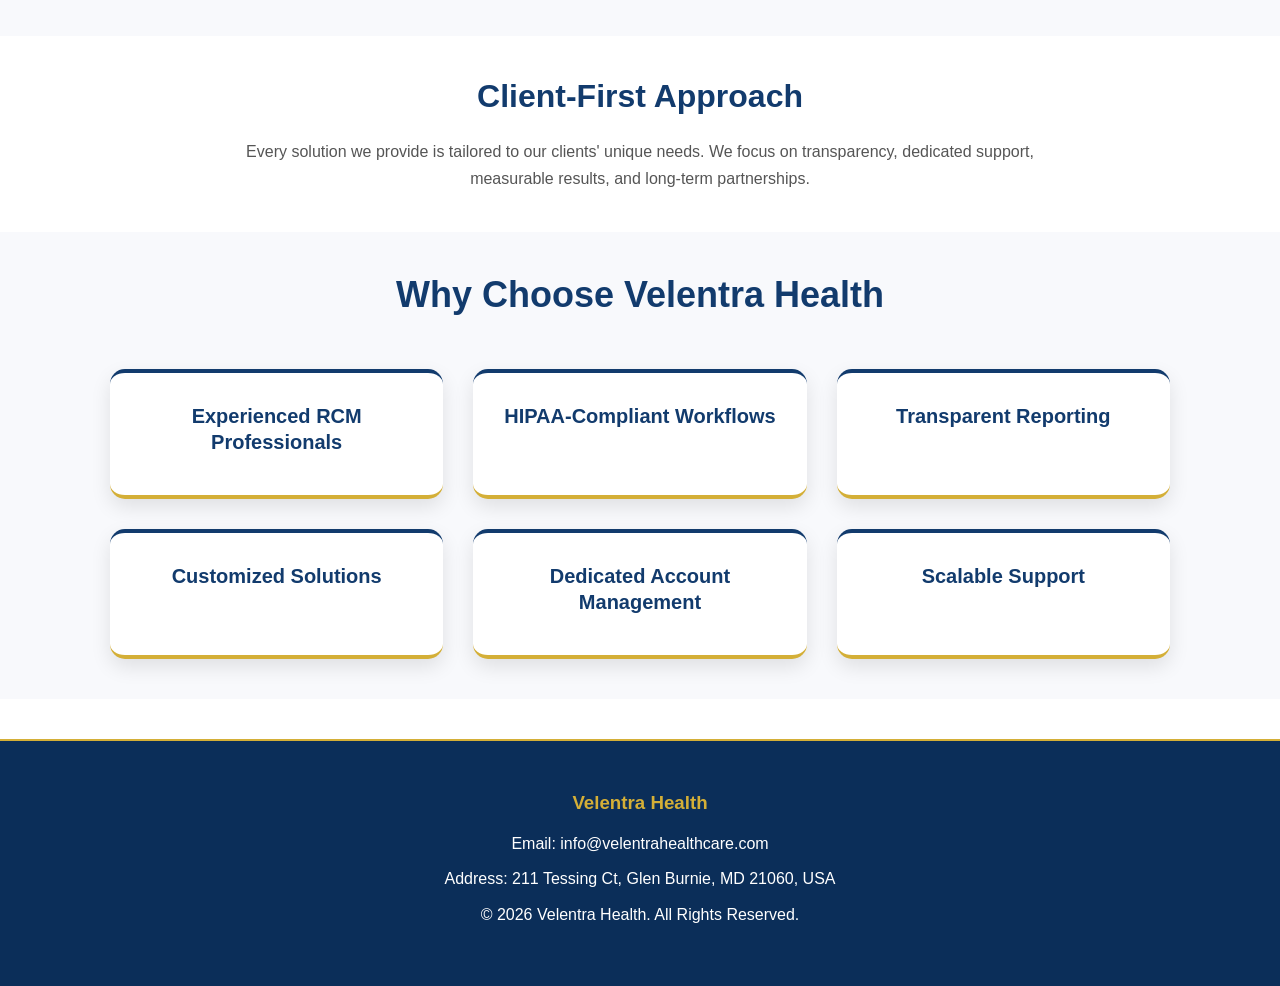
==== commit 78ceb5d8: "Update about.html" ====
--- a/about.html
+++ b/about.html
@@ -168,14 +168,6 @@
         <p>&copy; 2026 Velentra Health. All Rights Reserved.</p>
     </div>
 </footer>
-<script>
-const menuToggle = document.getElementById("menu-toggle");
-const navbar = document.getElementById("navbar");
-
-menuToggle.addEventListener("click", () => {
-    navbar.classList.toggle("active");
-    menuToggle.classList.toggle("active");
-});
-</script>
+<script src="script.js"></script>
 </body>
 </html>
--- a/style.css
+++ b/style.css
@@ -215,8 +215,13 @@
     text-align:center;
 }
 
-.service-card h2,
-.service-card p {
+.service-card h2{
+    color:#123B6D !important;
+    font-weight:600;
+    line-height:1.3;
+}
+
+.service-card p{
     color:#123B6D !important;
 }
 
@@ -1168,84 +1173,7 @@
     font-size:36px;
     margin-bottom:50px;
 }
-/* Mobile Menu */
-
-.menu-toggle{
-    display: none;
-    background: none;
-    border: none;
-    font-size: 30px;
-    color: #123B6D;
-    cursor: pointer;
-}
-@media (max-width: 768px){
-
-    header{
-        display: flex;
-        justify-content: space-between;
-        align-items: center;
-        flex-wrap: wrap;
-    }
-
-.menu-toggle{
-    display: block;
-    margin-left: auto;
-    font-size: 26px;
-    line-height: 1;
-    padding: 0;
-    background: none;
-    border: none;
-    cursor: pointer;
-}
-    nav{
-        display: none;
-        flex-direction: column;
-        width: 100%;
-        margin-top: 15px;
-    }
-
-    nav.active{
-        display: flex;
-    }
-
-    nav a{
-        display: block;
-        padding: 12px 0;
-    }
-}
-.menu-toggle{
-    width: 40px;
-    height: 40px;
-    display: flex;
-    flex-direction: column;
-    justify-content: center;
-    align-items: center;
-    gap: 6px;
-    background: none;
-    border: none;
-    cursor: pointer;
-}
-
-.menu-toggle span{
-    width:28px;
-    height:3px;
-    margin:3px 0;
-    background:#123B6D;
-    border-radius:3px;
-    transition:.3s;
-}
-
-.menu-toggle.active span:nth-child(1){
-    transform: translateY(9px) rotate(45deg);
-}
-
-.menu-toggle.active span:nth-child(2){
-    opacity: 0;
-}
-
-.menu-toggle.active span:nth-child(3){
-    transform: translateY(-9px) rotate(-45deg);
-}
+
 /* ===== Universal Cards Design ===== */
 
 .feature-card,
@@ -1558,202 +1486,7 @@
         font-size:22px;
     }
 }
-    
-/* ===== Header Size Update ===== */
-
-.main-header{
-    background:#ffffff;
-    padding:10px 5%;
-    position:relative;
-}
-
-.header-top{
-    display:flex;
-    align-items:center;
-    justify-content:space-between;
-}
-
-.header-contact{
-    font-size:13px;
-    color:#0B2E59;
-}
-
-.header-logo img{
-    width:100px;
-    height:auto;
-}
-
-.header-btn{
-    background:#18A7A7;
-    color:#ffffff;
-    padding:8px 18px;
-    border-radius:5px;
-    text-decoration:none;
-    font-size:14px;
-}
-
-
-
-/* Remove sticky/fixed header */
-.main-header{
-    position:relative !important;
-    top:auto !important;
-}
-/* FINAL HEADER OVERRIDE */
-
-header.main-header{
-    padding:8px 5% !important;
-    position:relative !important;
-}
-
-header.main-header .header-top{
-    min-height:70px !important;
-}
-
-header.main-header .header-logo img{
-    width:90px !important;
-    max-height:60px !important;
-}
-
-header.main-header .header-contact{
-    font-size:12px !important;
-}
-
-header.main-header .header-btn{
-    padding:7px 15px !important;
-    font-size:13px !important;
-}
-
-header.main-header nav#navbar{
-    margin-top:5px !important;
-    gap:15px !important;
-}
-
-header.main-header nav#navbar a{
-    font-size:13px !important;
-}
-/* Desktop Menu Fix */
-
-
-
-
-/* Mobile Menu */
-
-@media(max-width:768px){
-
-
-
-/* Mobile Menu */
-@media(max-width:768px){
-
-    .menu-toggle{
-        display:flex !important;
-        width:40px;
-        height:40px;
-        flex-direction:column;
-        justify-content:center;
-        align-items:center;
-        gap:5px;
-    }
-
-    #navbar{
-        display:none;
-        width:100%;
-        flex-direction:column;
-        text-align:center;
-    }
-
-    #navbar.active{
-        display:flex !important;
-    }
-
-    #navbar a{
-        padding:10px 0;
-    }
-
-}
-
-/* ===== Final Header Layout ===== */
-
-.main-header{
-    display:flex;
-    align-items:center;
-    justify-content:space-between;
-    padding:10px 5%;
-    background:#fff;
-    position:relative;
-}
-
-.header-top{
-    display:flex;
-    align-items:center;
-}
-
-.header-logo img{
-    width:90px;
-}
-
-
-/* Hide pages initially */
-#navbar{
-    display:none;
-    position:absolute;
-    top:70px;
-    right:5%;
-    background:#fff;
-    flex-direction:column;
-    width:220px;
-    padding:20px;
-    box-shadow:0 5px 15px rgba(0,0,0,.15);
-}
-
-#navbar.active{
-    display:flex;
-}
-
-#navbar a{
-    padding:10px;
-    text-decoration:none;
-    color:#0B2E59;
-}
-
-
-/* Hamburger show */
-.menu-toggle{
-    display:flex !important;
-    flex-direction:column;
-    gap:5px;
-    background:none;
-    border:none;
-    cursor:pointer;
-}
-
-.menu-toggle span{
-    width:28px;
-    height:3px;
-    background:#123B6D;
-}
-/* Hide menu by default */
-#navbar{
-    display:none !important;
-}
-
-/* Show only after clicking hamburger */
-#navbar.active{
-    display:flex !important;
-    flex-direction:column;
-    position:absolute;
-    top:70px;
-    right:10px;
-    width:240px;
-    background:#fff;
-    box-shadow:0 5px 15px rgba(0,0,0,.15);
-    z-index:999;
-}
-
-.menu-toggle{
-    display:flex !important;
-}
+
 /* ===============================
    GLOBAL FONT OVERRIDE
    Paste at the END of style.css
@@ -1805,27 +1538,7 @@
 nav * {
     font-family: "Inter", sans-serif !important;
 }
-/* ===================================
-   HERO SECTION FINAL OVERRIDE
-   Paste at END of style.css
-=================================== */
-
-/* Header */
-header{
-    background:#fff;
-    padding:15px 20px;
-    display:flex;
-    align-items:center;
-    justify-content:space-between;
-    border-bottom:3px solid #D4AF37;
-}
-
-.logo img{
-    width:170px;
-    height:auto;
-    display:block;
-    margin:0 auto;
-}
+
 
 /* Hero */
 .page-hero,
@@ -1885,183 +1598,6 @@
     line-height:1.7;
 }
 
-.logo img{
-    width:145px;
-}
-
-}
-
-
-
-
-.menu-toggle{
-    position: absolute !important;
-    right: 20px !important;
-    top: 50% !important;
-    transform: translateY(-50%) !important;
-}
-/* ===== FINAL HEADER & LOGO (ALL PAGES) ===== */
-
-.main-header{
-    position: relative;
-    background: #fff;
-    border-bottom: 3px solid #D4AF37;
-    min-height: 90px;
-}
-
-.header-top{
-    display: flex;
-    justify-content: center;
-    align-items: center;
-    height: 90px;
-    padding: 0;
-}
-
-
-
-.menu-toggle{
-    position: absolute;
-    right: 20px;
-    top: 50%;
-    transform: translateY(-50%);
-}
-
-@media (max-width:768px){
-
-    .main-header{
-        min-height: 85px;
-    }
-
-    .header-top{
-        height: 85px;
-    }
-
-    
-
-  }
-/* ===== FINAL HEADER & LOGO ===== */
-
-.main-header{
-    background:#fff;
-    border-bottom:3px solid #D4AF37;
-}
-
-.header-top{
-    display:flex;
-    justify-content:center;
-    align-items:center;
-    position:relative;
-    height:90px;
-    padding:0 20px;
-}
-
-
-
-
-.menu-toggle{
-    position:absolute;
-    right:20px;
-    top:50%;
-    transform:translateY(-50%);
-    z-index:1000;
-}
-
-@media (max-width:768px){
-
-    
-
-    
-
-    .menu-toggle{
-        right:15px;
-    }
-
-}
-/* ===== FINAL HEADER FIX ===== */
-
-.main-header{
-    position:sticky;
-    top:0;
-    background:#fff;
-    border-bottom:2px solid #D4AF37;
-    z-index:9999;
-}
-
-.header-top{
-    position:relative;
-    height:90px;
-    display:flex;
-    justify-content:center;
-    align-items:center;
-}
-
-
-
-
-.menu-toggle{
-    position:absolute;
-    right:20px;
-    top:50%;
-    transform:translateY(-50%);
-}
-/* ===== FINAL HEADER ALIGNMENT ===== */
-
-.main-header{
-    position:relative;
-}
-
-.header-top{
-    position:relative;
-    height:90px;
-    display:flex;
-    justify-content:center;
-    align-items:center;
-}
-
-
-
-.menu-toggle{
-    position:absolute;
-    right:20px;
-    top:50%;
-    transform:translateY(-50%);
-}
-/* ===== FINAL LOGO ALIGNMENT ===== */
-
-.main-header{
-    position:relative;
-    min-height:90px;
-}
-
-.header-top{
-    display:flex;
-    justify-content:center;
-    align-items:center;
-    width:100%;
-    padding:12px 0;
-}
-
-.header-logo{
-    position:absolute;
-    left:50%;
-    top:50%;
-    transform:translate(-50%,-50%);
-    z-index:100;
-}
-
-.header-logo img{
-    width:190px;
-    height:auto;
-    display:block;
-}
-
-.menu-toggle{
-    position:absolute;
-    right:20px;
-    top:50%;
-    transform:translateY(-50%);
-    z-index:101;
-}
 /* ===== SERVICES HERO SPACING FIX ===== */
 
 .page-hero{
@@ -2106,3 +1642,206 @@
     color:#ffffff !important;
     padding-bottom:20px !important;
 }
+/* Mobile Menu Compact */
+
+@media (max-width:768px){
+
+#navbar{
+    padding:10px 0;
+}
+
+#navbar a{
+    padding:8px 15px;
+    margin:2px 0;
+    font-size:15px;
+    line-height:1.2;
+}
+
+}
+/* ===== Homepage Font Final Fix ===== */
+
+body{
+    font-family:"Inter", sans-serif !important;
+}
+
+/* All Homepage Headings */
+.about h2,
+#why-choose h2,
+#services h2,
+#process h2,
+#testimonials h2,
+#cta h2,
+.feature-card h3,
+.service-card h2,
+.process-card h3,
+.testimonial-card h4,
+#footer h3{
+    font-family:"Inter", sans-serif !important;
+    font-weight:700 !important;
+    letter-spacing:0 !important;
+}
+
+/* Homepage Paragraphs */
+.about p,
+#cta p,
+.testimonial-card p,
+#footer p{
+    font-family:"Inter", sans-serif !important;
+    font-weight:400 !important;
+    line-height:1.7 !important;
+}
+
+/* Service Cards */
+#services .service-card h2{
+    font-weight:600 !important;
+    font-size:22px !important;
+}
+
+/* Feature Cards */
+#why-choose .feature-card h3{
+    font-weight:600 !important;
+    font-size:20px !important;
+}
+
+/* Process Numbers */
+#process .process-card h3{
+    font-weight:700 !important;
+  }
+/* ===== Mobile Hamburger Menu ===== */
+
+.header-top{
+    display:flex;
+    justify-content:space-between;
+    align-items:center;
+    padding:15px 20px;
+}
+
+.menu-toggle{
+    display:none;
+    flex-direction:column;
+    gap:5px;
+    background:none;
+    border:none;
+    cursor:pointer;
+}
+
+.menu-toggle span{
+    width:28px;
+    height:3px;
+    background:#123B6D;
+    border-radius:3px;
+}
+
+@media (max-width:768px){
+
+    .menu-toggle{
+        display:flex;
+    }
+
+    #navbar{
+    display:none;
+    position:absolute;
+    top:70px;
+    right:10px;
+    width:220px;
+    background:#fff;
+    flex-direction:column;
+    border-radius:10px;
+    box-shadow:0 5px 15px rgba(0,0,0,.15);
+    padding:10px 0;
+}
+
+#navbar.active{
+    display:flex;
+}
+
+#navbar a{
+    display:block;
+    padding:12px 20px;
+    margin:0;
+    text-align:left;
+    border-bottom:1px solid #eee;
+}
+
+#navbar a:last-child{
+    border-bottom:none;
+}
+
+    .logo{
+        width:120px;
+        height:auto;
+    }
+      }
+
+
+/* ===== FINAL HEADER OVERRIDE ===== */
+
+.main-header{
+    position:sticky;
+    top:0;
+    background:#fff;
+    z-index:1000;
+}
+
+.header-top{
+    position:relative !important;
+    display:flex !important;
+    justify-content:center !important;
+    align-items:center !important;
+    height:100px !important;
+    padding:0 20px !important;
+}
+
+.header-logo{
+    position:absolute;
+    left:50%;
+    transform:translateX(-50%);
+}
+
+.menu-toggle{
+    position:absolute;
+    right:20px;
+ .menu-toggle span{
+    transition:0.3s;
+}
+
+.menu-toggle.active span:nth-child(1){
+    transform:rotate(45deg) translate(5px,5px);
+}
+
+.menu-toggle.active span:nth-child(2){
+    opacity:0;
+}
+
+.menu-toggle.active span:nth-child(3){
+    transform:rotate(-45deg) translate(6px,-6px);
+  }   top:50%;
+    transform:translateY(-50%);
+}
+
+.header-logo img,
+.logo{
+    width:110px !important;
+    height:auto !important;
+}
+
+#navbar{
+    justify-content:center;
+    flex-wrap:wrap;
+}
+
+.menu-toggle span{
+    transition:0.3s ease;
+}
+
+.menu-toggle.active span:nth-child(1){
+    transform:rotate(45deg) translate(6px,6px);
+}
+
+.menu-toggle.active span:nth-child(2){
+    opacity:0;
+}
+
+.menu-toggle.active span:nth-child(3){
+    transform:rotate(-45deg) translate(6px,-6px);
+}
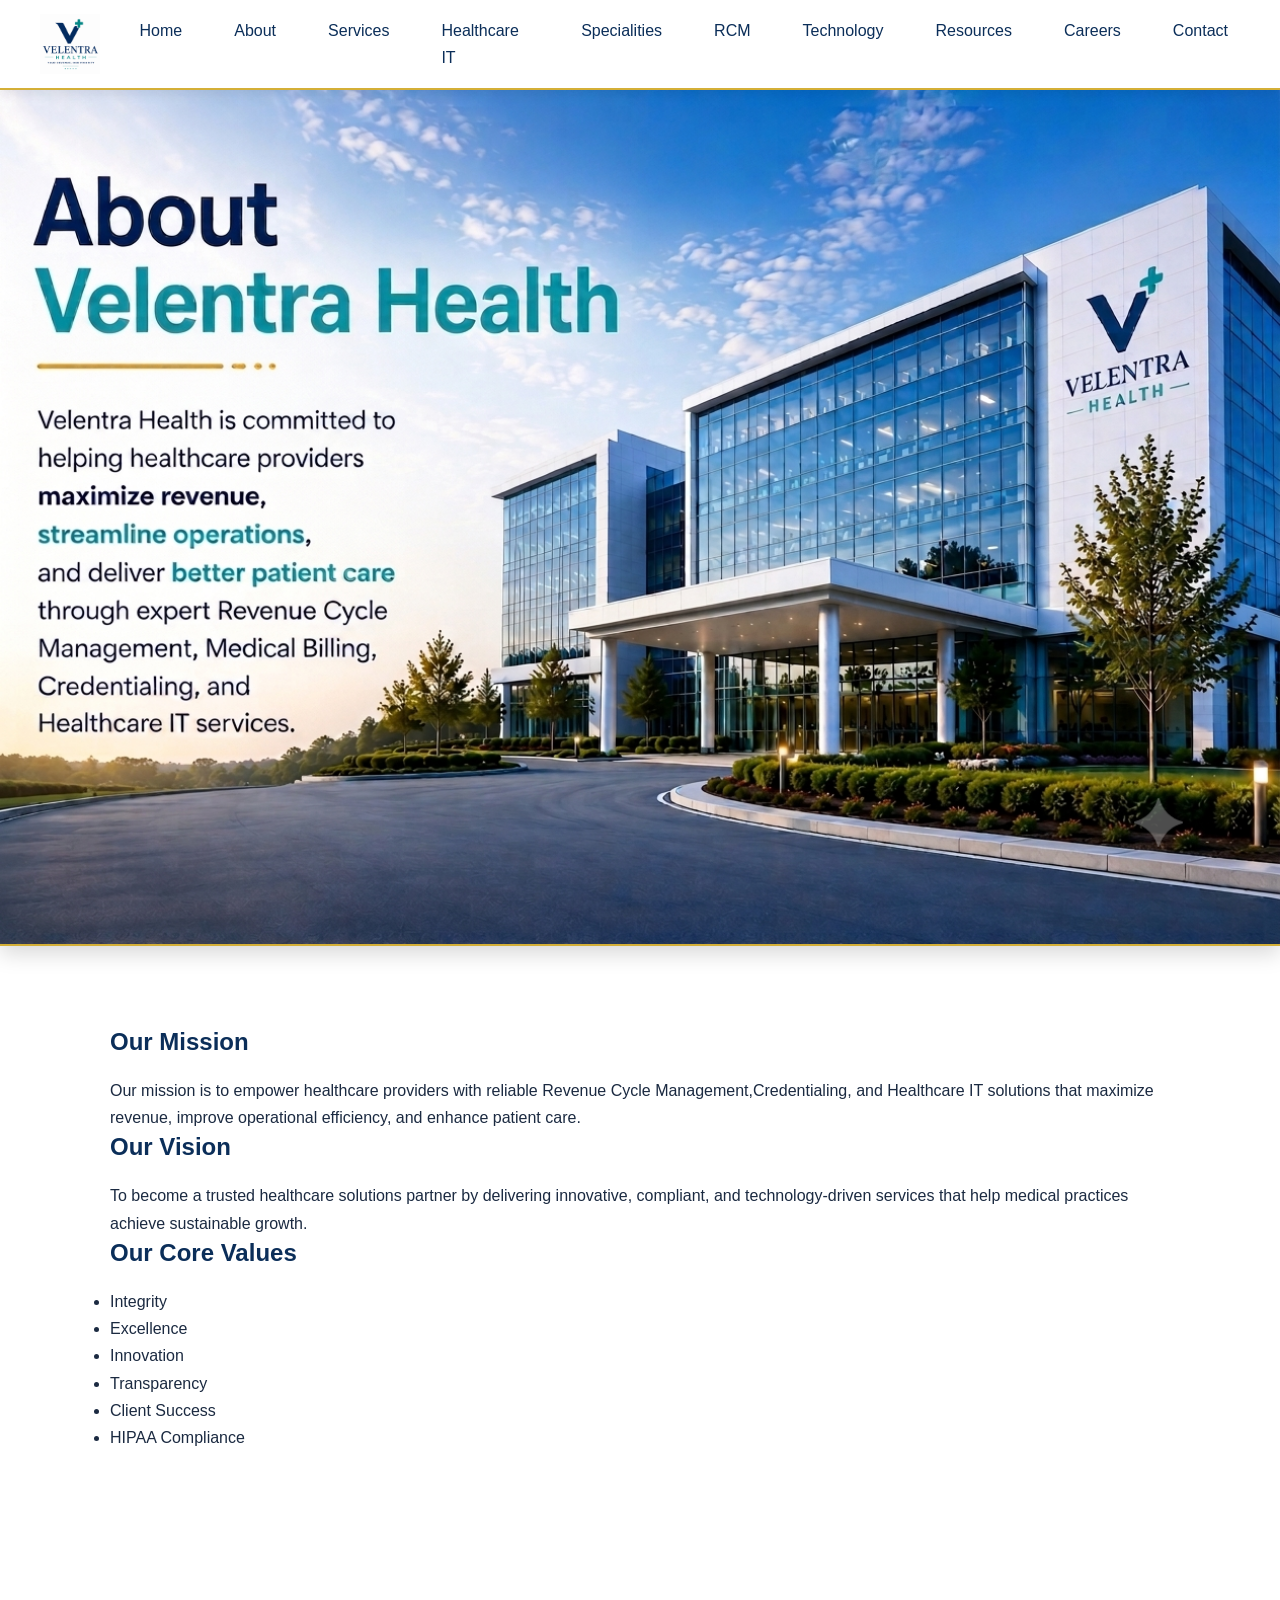
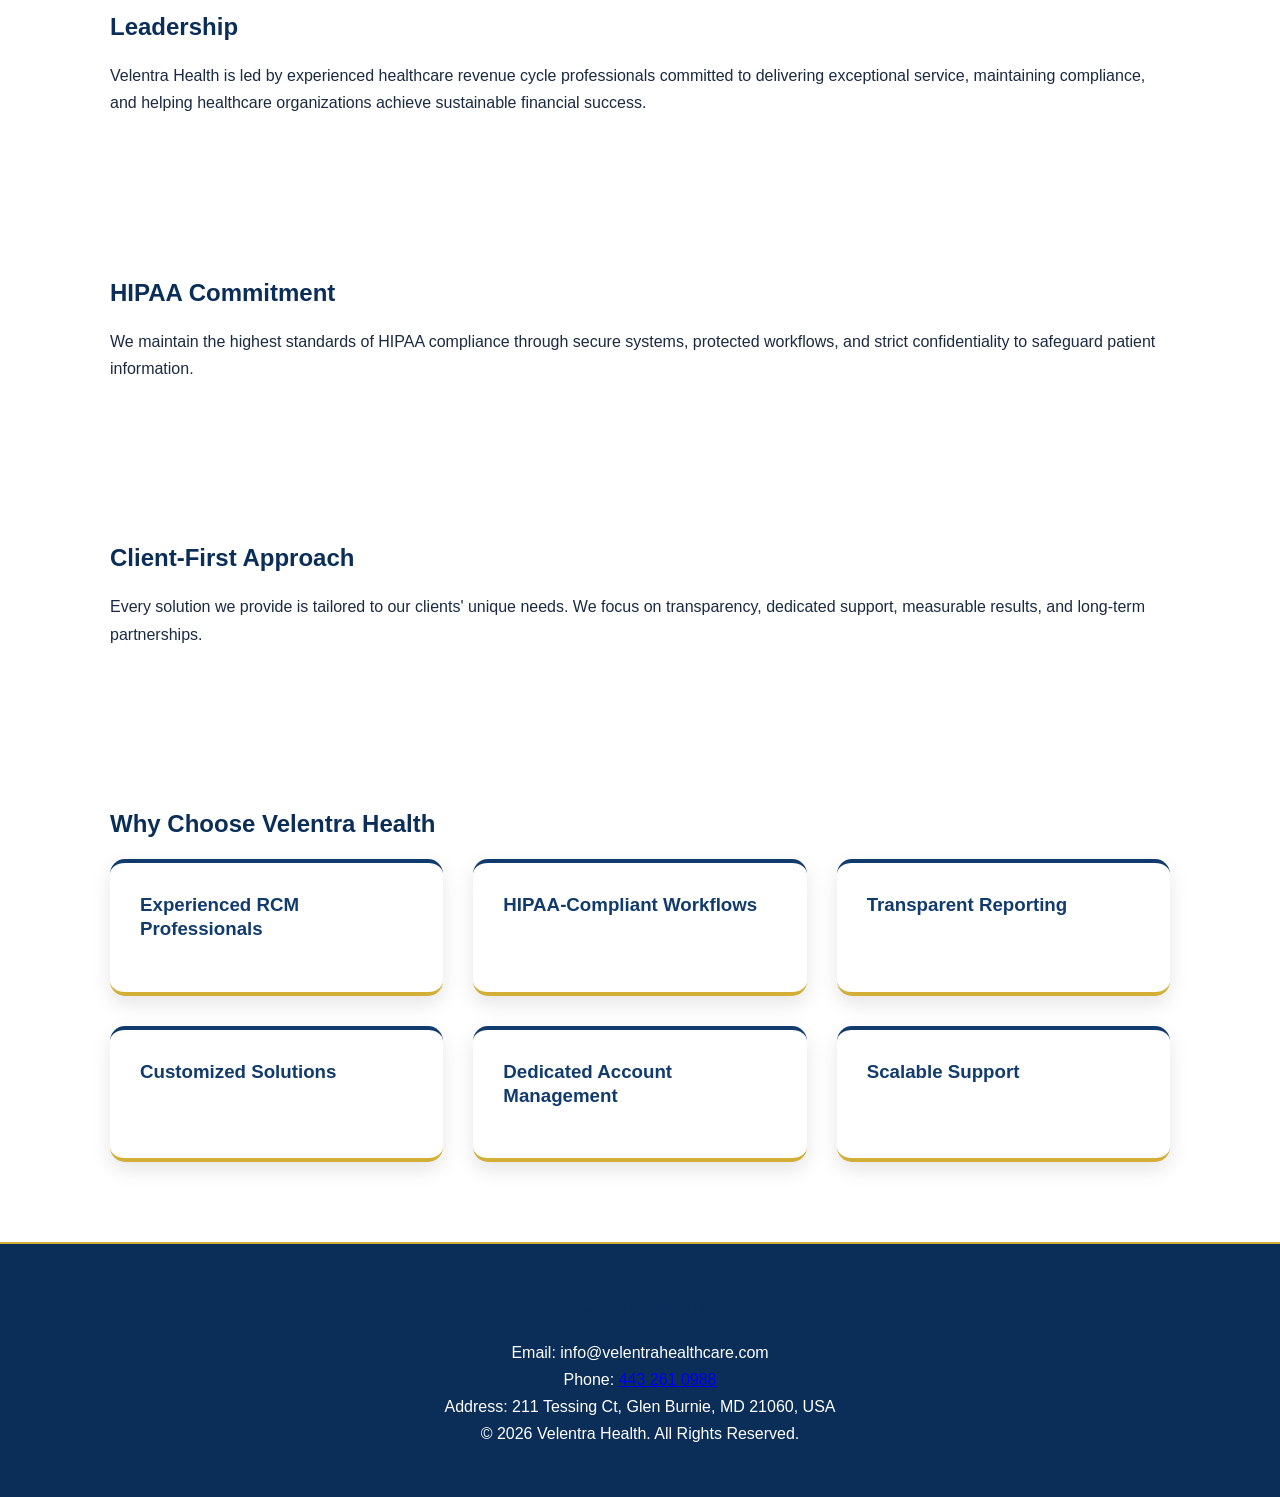
==== commit 601ab8b9: "Update about.html" ====
--- a/about.html
+++ b/about.html
@@ -164,7 +164,8 @@
         <h3>Velentra Health</h3>
         
         <p>Email: info@velentrahealthcare.com</p>
-        <p>Address: 211 Tessing Ct, Glen Burnie, MD 21060, USA</p>
+     <p>Phone: <a href="tel:+14432610988">443 261 0988</a></p>  
+      <p>Address: 211 Tessing Ct, Glen Burnie, MD 21060, USA</p>
         <p>&copy; 2026 Velentra Health. All Rights Reserved.</p>
     </div>
 </footer>
--- a/style.css
+++ b/style.css
@@ -1,1847 +1,614 @@
+/* ========================================================
+   🎨 BASE STYLE & UNIVERSAL RESET
+   ======================================================== */
 *{
   margin:0;
   padding:0;
   box-sizing:border-box;
-  font-family:Arial,sans-serif;
 }
 
 body{
   background:#ffffff;
   color:#1b2a41;
-}
-
-/* Header */
-header{
-    position:sticky;
-    top:0;
-    z-index:1000;
-    background:#ffffff;
-    border-bottom:2px solid #D4AF37;
-    box-shadow:0 3px 12px rgba(0,0,0,.08);
-    padding:0;
-}
-
-header h1{
-  color:#0B2E59;
-  font-size:32px;
-  font-weight:700;
-  letter-spacing:1px;
-}
-
-.velentra{
-  color:#0B2E59;
-}
-
-.health{
-  color:#18A7A7;
-}
-nav a{
-    color:#0B2E59;
-    text-decoration:none;
-    margin-left:28px;
-    font-weight:600;
-    font-size:16px;
-    transition:0.3s ease;
-}
-
- nav a:hover{
-    color:#18A7A7;
- }
-/* Health teal */
-
-/* Hero */
-.hero{
-  text-align:center;
-  padding:0;
-  border-bottom:2px solid #D4AF37;
-  box-shadow:0 8px 20px rgba(0,0,0,.15);
-}
-
-.hero-image{
-  display:block;
-  width:100%;
-  height:auto;
-}
-
-.hero-content{
-  max-width:700px;
-  margin:auto;
-}
-
-.hero h2{
-  font-size:38px;
-  color:#ffffff;
-  margin-bottom:20px;
-  font-weight:700;
-}
-
-.hero p{
-  font-size:18px;
-  margin-bottom:30px;
-  color:#d7e5f5;
-  line-height:1.6;
-}
-
- 
-
-/* Sections */
-.about,.services{
-  padding:80px 20px;
-  text-align:center;
-}
-
-.about h2,
-.services h2{
-  color:#0B2E59;
-  font-size:36px;
-  margin-bottom:25px;
-  font-weight:700;
-}
-
-/* Cards */
-.card{
-  background:#ffffff;
-  border:2px solid #18A7A7;
-  padding:30px;
-  margin:20px auto;
-  max-width:350px;
-  border-radius:15px;
-  box-shadow:0 8px 20px rgba(0,0,0,.10);
-  transition:0.3s ease;
-}
-
-.card:hover{
-  transform:translateY(-5px);
-}
-
-/* Footer */
-footer{
-  text-align:center;
-  padding:20px;
-  border-top:2px solid #D4AF37;
-  margin-top:40px;
-  background:#0B2E59;
-  color:white;
-}
-
-/* Velentra Health Brand Colors */
-
-header h1{
-  color:#0B2E59 !important;
-}
-
-/* If logo has separate words */
-.velentra{
-  color:#0B2E59 !important;
-}
-
-.health{
-  color:#18A7A7 !important;
-}
-
-/* Header */
-header{
-  background:#ffffff;
-  border-bottom:2px solid #D4AF37;
-}
-
-/* Menu */
-nav a{
-  color:#0B2E59;
-}
-
-nav a:hover{
-  color:#18A7A7;
-}
-#why-choose {
-    padding: 80px 20px;
-    background: #f8f9fc;
-    text-align: center;
-}
-
-#why-choose h2 {
-    font-size: 36px;
-    color: #123B6D;
-    margin-bottom: 50px;
-}
-
-.features {
-    display: grid;
-    grid-template-columns: repeat(auto-fit, minmax(250px, 1fr));
-    gap: 30px;
-    max-width: 1100px;
-    margin: auto;
-}
-
-.feature-card {
-    background:#ffffff;
-    padding:35px 25px;
-    border-radius:15px;
-    border-top:4px solid #18A7A7;
-    box-shadow:0 8px 20px rgba(0,0,0,.10);
-    transition:0.3s ease;
-}
-
-.feature-card:hover {
-    transform: translateY(-5px);
-}
-
-.feature-card h3 {
-    color: #123B6D;
-    font-size: 20px;
-    margin: 0 0 10px;
-}
-.services-section {
-    padding: 80px 20px;
-    background: #ffffff;
-}
-
-.services-section .container {
-    display: grid;
-    grid-template-columns: repeat(auto-fit, minmax(220px, 1fr));
-    gap: 20px;
-}
-
-.service-card {
-    background:#EAF6FF;
-    color:#123B6D !important;
-    padding:30px 25px;
-    border-radius:15px;
-    font-size:18px;
-    font-weight:600;
-    border-bottom:4px solid #D4AF37;
-    box-shadow:0 8px 20px rgba(0,0,0,.10);
-    transition:0.3s ease;
-    text-align:center;
-}
-
-.service-card h2{
-    color:#123B6D !important;
-    font-weight:600;
-    line-height:1.3;
-}
-
-.service-card p{
-    color:#123B6D !important;
-}
-
-.service-card:hover {
-    background:#18A7A7;
-    transform:translateY(-8px);
-    box-shadow:0 12px 25px rgba(0,0,0,.15);
-}
-#process {
-    padding:90px 20px;
-    background:#f8f9fc;
-    text-align:center;
-    border-top:1px solid #e5e5e5;
-}
-
-#process h2 {
-    font-size:36px;
-    color:#123B6D;
-    margin-bottom:40px;
-    font-weight:700;
-}
-
-.process-grid {
-    display: grid;
-    grid-template-columns: repeat(auto-fit, minmax(180px, 1fr));
-    gap: 20px;
-}
-
-.process-card {
-    background:#ffffff;
-    padding:30px 25px;
-    border-radius:15px;
-    border-top:4px solid #18A7A7;
-    box-shadow:0 8px 20px rgba(0,0,0,.10);
-    transition:0.3s ease;
-}
-
-.process-card:hover{
-    transform:translateY(-5px);
-}
-
-.process-card h3 {
-    color: #D4AF37;
-    font-size: 32px;
-    margin-bottom: 10px;
-}
-
-.process-card p {
-    color: #123B6D;
-    font-weight: bold;
-}
-#testimonials {
-    padding: 80px 20px;
-    background: #ffffff;
-    text-align: center;
-}
-
-#testimonials h2 {
-    font-size: 36px;
-    color: #123B6D;
-    margin-bottom: 40px;
-}
-
-.testimonial-card {
-    max-width:800px;
-    margin:auto;
-    background:#ffffff;
-    padding:35px;
-    border-left:5px solid #18A7A7;
-    border-radius:15px;
-    box-shadow:0 8px 20px rgba(0,0,0,.10);
-    transition:0.3s ease;
-}
-
-.testimonial-card:hover{
-    transform:translateY(-5px);
-}
-
-.testimonial-card p {
-    font-size: 18px;
-    font-style: italic;
-    color: #555;
-}
-
-.testimonial-card h4 {
-    margin-top: 20px;
-    color: #123B6D;
-}
-#cta {
-    padding: 80px 20px;
-    background: #123B6D;
-    color: #fff;
-    text-align: center;
-}
-
-#cta h2 {
-    font-size: 36px;
-    margin-bottom: 20px;
-}
-
-#cta p {
-    font-size: 18px;
-    max-width: 700px;
-    margin: 0 auto 30px;
-}
-
-.cta-btn {
-    display: inline-block;
-    padding: 16px 42px;
-    background: #D4AF37;
-    color: #123B6D;
-    text-decoration: none;
-    border-radius: 30px;
-    font-weight:700;
-    font-size:16px;
-    transition:0.3s ease;
-    box-shadow:0 5px 15px rgba(0,0,0,.15);
-}
-
-.cta-btn:hover {
-    background:#18A7A7;
-    color:#ffffff;
-    transform:translateY(-3px);
-}
-#footer {
-    background:#0B2E59;
-    color:#ffffff;
-    text-align:center;
-    padding:50px 20px;
-    border-top:2px solid #D4AF37;
-}
-
-#footer h3 {
-    color: #D4AF37;
-    margin-bottom: 15px;
-}
-
-#footer p {
-    margin: 8px 0;
-    font-size: 15px;
-}
-.mission {
-    padding: 80px 20px;
-    background: #f8f9fc;
-}
-
-.mission .container {
-    max-width: 1100px;
-    margin: 0 auto;
-}
-
-.mission h2 {
-    color: #123B6D;
-    margin-top: 30px;
-    margin-bottom: 15px;
-    font-size: 32px;
-}
-
-.mission p {
-    color: #555;
-    line-height: 1.8;
-    margin-bottom: 20px;
-}
-
-.mission ul {
-    padding-left: 20px;
-}
-
-.mission li {
-    margin-bottom: 10px;
-    color: #333;
-}
-.hipaa {
-    padding: 80px 20px;
-    background: #ffffff;
-    text-align: center;
-}
-
-.hipaa h2 {
-    font-size: 32px;
-    color: #123B6D;
-    margin-bottom: 20px;
-}
-
-.hipaa p {
-    max-width: 850px;
-    margin: 0 auto;
-    line-height: 1.8;
-    color: #555;
-    font-size: 17px;
-}
-.leadership {
-    padding: 80px 20px;
-    background: #ffffff;
-    text-align: center;
-}
-
-.leadership h2 {
-    color: #123B6D;
-    font-size: 32px;
-    margin-bottom: 20px;
-}
-
-.leadership p {
-    max-width: 850px;
-    margin: auto;
-    color: #555;
-    line-height: 1.8;
-    font-size: 17px;
-}
-.hipaa {
-    padding: 80px 20px;
-    background: #f8f9fc;
-    text-align: center;
-}
-
-.hipaa h2 {
-    color: #123B6D;
-    font-size: 32px;
-    margin-bottom: 20px;
-}
-
-.hipaa p {
-    max-width: 850px;
-    margin: auto;
-    line-height: 1.8;
-    color: #555;
-    font-size: 17px;
-}
-.client-first {
-    padding: 80px 20px;
-    background: #ffffff;
-    text-align: center;
-}
-
-.client-first h2 {
-    color: #123B6D;
-    font-size: 32px;
-    margin-bottom: 20px;
-}
-
-.client-first p {
-    max-width: 850px;
-    margin: auto;
-    line-height: 1.8;
-    color: #555;
-    font-size: 17px;
-}
-.medical-billing {
-    padding: 80px 20px;
-    background: #f8f9fc;
-}
-
-.medical-billing .container {
-    max-width: 1100px;
-    margin: auto;
-}
-
-.medical-billing h2,
-.medical-billing h3 {
-    color: #123B6D;
-}
-
-.medical-billing p,
-.medical-billing li {
-    color: #555;
-    line-height: 1.8;
-}
-
-.medical-billing ul {
-    margin: 20px 0;
-    padding-left: 20px;
-}
-.medical-coding {
-    padding: 80px 20px;
-    background: #ffffff;
-}
-
-.medical-coding .container {
-    max-width: 1100px;
-    margin: auto;
-}
-
-.medical-coding h2,
-.medical-coding h3 {
-    color: #123B6D;
-}
-
-.medical-coding p,
-.medical-coding li {
-    color: #555;
-    line-height: 1.8;
-}
-
-.medical-coding ul {
-    margin: 20px 0;
-    padding-left: 20px;
-}
-.ar-recovery {
-    padding: 80px 20px;
-    background: #f8f9fc;
-}
-
-.ar-recovery .container {
-    max-width: 1100px;
-    margin: auto;
-}
-
-.ar-recovery h2,
-.ar-recovery h3 {
-    color: #123B6D;
-}
-
-.ar-recovery p,
-.ar-recovery li {
-    color: #555;
-    line-height: 1.8;
-}
-
-.ar-recovery ul {
-    margin: 20px 0;
-    padding-left: 20px;
-}
-.denial-management {
-    padding: 80px 20px;
-    background: #ffffff;
-}
-
-.denial-management .container {
-    max-width: 1100px;
-    margin: auto;
-}
-
-.denial-management h2,
-.denial-management h3 {
-    color: #123B6D;
-}
-
-.denial-management p,
-.denial-management li {
-    color: #555;
-    line-height: 1.8;
-}
-
-.denial-management ul {
-    margin: 20px 0;
-    padding-left: 20px;
-}
-.denial-management {
-    padding: 80px 20px;
-    background: #ffffff;
-}
-
-.denial-management .container {
-    max-width: 1100px;
-    margin: auto;
-}
-
-.denial-management h2,
-.denial-management h3 {
-    color: #123B6D;
-}
-
-.denial-management p,
-.denial-management li {
-    color: #555;
-    line-height: 1.8;
-}
-
-.denial-management ul {
-    margin: 20px 0;
-    padding-left: 20px;
-}
-/* ==========================
-   SERVICES PAGE
-========================== */
-
-.page-hero{
-    background:#0f2d52;
-    color:#fff;
-    text-align:center;
-    padding:100px 20px;
-}
-
-.page-hero h1{
-    font-size:42px;
-    margin-bottom:20px;
-}
-
-.page-hero p{
-    max-width:800px;
-    margin:auto;
-    font-size:18px;
-    line-height:1.8;
-    color:#d7e5f5;
-}
-
-.services-section{
-    padding:80px 20px;
-    background:#f8fafc;
-}
-
-.services-section .container{
-    max-width:1200px;
-    margin:auto;
-    display:grid;
-    grid-template-columns:repeat(auto-fit,minmax(300px,1fr));
-    gap:30px;
-}
-
-.service-card{
-    background:#fff;
-    padding:35px;
-    border-radius:16px;
-    box-shadow:0 10px 25px rgba(0,0,0,.08);
-    transition:.3s;
-}
-
-.service-card:hover{
-    transform:translateY(-8px);
-}
-
-.service-card h2{
-    color:#0f2d52;
-    margin-bottom:15px;
-    font-size:24px;
-}
-
-.service-card p{
-    color:#555;
-    line-height:1.8;
-}
-/* ==========================
-   HEALTHCARE PAGE
-========================== */
-
-.healthcare-section{
-    padding:80px 20px;
-    background:#ffffff;
-}
-
-.healthcare-section .container{
-    max-width:1200px;
-    margin:auto;
-    display:grid;
-    grid-template-columns:repeat(auto-fit,minmax(280px,1fr));
-    gap:30px;
-}
-
-.health-card{
-    background:#f8fafc;
-    padding:35px;
-    border-radius:16px;
-    box-shadow:0 10px 25px rgba(0,0,0,.08);
-    transition:.3s;
-}
-
-.health-card:hover{
-    transform:translateY(-8px);
-}
-
-.health-card h2{
-    color:#0f2d52;
-    margin-bottom:15px;
-}
-
-.health-card p{
-    color:#555;
-    line-height:1.8;
-}
-/* ==========================
-   TECHNOLOGY PAGE
-========================== */
-
-
-
-.about{
-    padding:80px 20px;
-    background:#ffffff;
-}
-
-.about .container{
-    max-width:1100px;
-    margin:auto;
-}
-
-.about h2{
-    color:#0f2d52;
-    margin-bottom:30px;
-    text-align:center;
-}
-
-.about h3{
-    color:#0f2d52;
-    margin-top:30px;
-    margin-bottom:12px;
-}
-
-.about p{
-    color:#555;
-    line-height:1.9;
-    margin-bottom:20px;
-}
-
-
-/* Responsive Design */
-
-@media (max-width: 768px){
-
-  header{
-    padding:20px;
-    flex-direction:column;
-  }
-
-  nav{
-    margin-top:15px;
-  }
-
-  nav a{
-    margin:0 8px;
-    font-size:14px;
-  }
-
-  .hero{
-    padding:80px 20px;
-  }
-
-  .hero h2{
-    font-size:32px;
-  }
-
-  .hero p{
-    font-size:16px;
-  }
-
-  #why-choose h2{
-    font-size:30px;
-  }
-
-  .features{
-    grid-template-columns:1fr;
-  }
-
-  .cta-btn{
-    padding:14px 30px;
-  }
-}
-nav {
-    display:flex;
-    flex-wrap:wrap;
-    justify-content:center;
-}
-
-nav a {
-    margin:8px 10px;
-}
-/* Responsive Images */
-
-img{
-    max-width:100%;
-    height:auto;
-    display:block;
-}
-/* Container */
-
-.container{
-    max-width:1100px;
-    margin:auto;
-    padding:0 20px;
-}
-.services-section .container{
-    display:grid;
-    grid-template-columns:repeat(auto-fit,minmax(280px,1fr));
-    gap:30px;
-}
-
-.service-card{
-    background:#ffffff;
-    padding:30px;
-    border-radius:15px;
-    border-top:4px solid #D4AF37;
-    box-shadow:0 8px 20px rgba(0,0,0,.10);
-}
-
-.service-card h2{
-    color:#123B6D;
-    font-size:22px;
-    margin-bottom:15px;
-}
-
-.service-card p{
-    line-height:1.6;
-}
-/* RCM Service Cards */
-
-.medical-billing,
-.medical-coding,
-.ar-recovery,
-.denial-management,
-.eligibility-verification,
-.prior-authorization,
-.credentialing,
-.healthcare-it{
-    padding:60px 20px;
-    background:#ffffff;
-}
-
-.medical-billing .container,
-.medical-coding .container,
-.ar-recovery .container,
-.denial-management .container,
-.eligibility-verification .container,
-.prior-authorization .container,
-.credentialing .container,
-.healthcare-it .container{
-    background:#ffffff;
-    padding:30px;
-    border-radius:15px;
-    border-top:4px solid #D4AF37;
-    box-shadow:0 8px 20px rgba(0,0,0,.10);
-}
-
-.medical-billing h2,
-.medical-coding h2,
-.ar-recovery h2,
-.denial-management h2,
-.eligibility-verification h2,
-.prior-authorization h2,
-.credentialing h2,
-.healthcare-it h2{
-    color:#123B6D;
-}
-.about h3{
-    color:#123B6D;
-    margin-top:30px;
-    font-size:22px;
-}
-
-.about p{
-    line-height:1.7;
-    margin-bottom:20px;
-}
-/* Contact Form */
-
-.contact-form{
-    padding:60px 20px;
-}
-
-.contact-form form{
-    max-width:600px;
-    margin:auto;
-}
-
-.contact-form input,
-.contact-form textarea{
-    width:100%;
-    padding:14px;
-    border:1px solid #ddd;
-    border-radius:8px;
-    font-size:16px;
-}
-
-.contact-form button{
-    background:#D4AF37;
-    color:#123B6D;
-    padding:14px 30px;
-    border:none;
-    border-radius:25px;
-    font-weight:700;
-    cursor:pointer;
-}
-
-.contact-form button:hover{
-    background:#18A7A7;
-    color:#ffffff;
-}
-.page-hero{
-    background:#123B6D;
-    color:#fff;
-    text-align:center;
-    padding:80px 20px;
-}
-
-.services-section{
-    padding:80px 20px;
-    background:#f8f9fc;
-}
-
-.services-section .service-card h2,
-.services-section .service-card p{
-    color:#ffffff;
-}
-.service-card {
-    background: #18A7A7 !important;
-    color: #ffffff !important;
-}
-
-.service-card h2,
-.service-card h3,
-.service-card p {
-    color: #ffffff !important;
-}
-/* Homepage Services Cards */
-#services .service-card {
-    background:#ffffff !important;
-    color:#123B6D !important;
-    padding:30px 25px;
-    border-radius:15px;
-    font-size:18px;
-    font-weight:600;
-    border-bottom:4px solid #D4AF37;
-    box-shadow:0 8px 20px rgba(0,0,0,.10);
-    transition:0.3s ease;
-    display:flex;
-    justify-content:center;
-    align-items:center;
-    text-align:center;
-    min-height:120px;
-}
-
-#services .service-card:hover {
-    background:#18A7A7 !important;
-    color:#ffffff !important;
-    transform:translateY(-8px);
-}
-.services-grid{
-    display:grid;
-    grid-template-columns:repeat(auto-fit, minmax(250px, 1fr));
-    gap:20px;
-    margin-top:30px;
-}
-section{
-    padding-top:80px;
-    padding-bottom:80px;
-}
-.feature-card,
-.service-card,
-.process-card,
-.testimonial-card{
-    transition:all 0.3s ease;
-}
-
-.feature-card:hover,
-.service-card:hover,
-.process-card:hover,
-.testimonial-card:hover{
-    transform:translateY(-6px);
-}
-.feature-card,
-.service-card,
-.process-card,
-.testimonial-card{
-    transition: all 0.3s ease;
-}
-
-.feature-card:hover,
-.service-card:hover,
-.process-card:hover,
-.testimonial-card:hover{
-    transform: translateY(-6px);
-}
-.page-banner{
-    width:100%;
-    overflow:hidden;
-}
-
-.page-banner img{
-    width:100%;
-    height:500px;
-    object-fit:cover;
-    display:block;
-}
-.page-banner{
-    position: relative;
-    width: 100%;
-    overflow: hidden;
-}
-
-.page-banner .hero-image{
-    width: 100%;
+  font-family: "Inter", sans-serif !important;
+}
+
+/* Responsive Images Global Fix */
+img {
+    max-width: 100%;
     height: auto;
     display: block;
 }
 
-
-.page-banner{
-    position: relative;
-}
-
-
-.about-banner-btn{
-    text-align:center;
-    margin:30px 0 20px;
-}
-.rcm-services {
-    background: #f7f9fc;
-    padding: 60px 0;
-}
-.rcm-services{
-    padding: 80px 0;
-}
-
-.rcm-services h2{
-    text-align: center;
-    margin-bottom: 50px;
-    color: #123B6D;
-    font-size: 36px;
-    font-weight: 700;
-}
-.rcm-services{
-    background:#f7f9fc;
-    padding:80px 20px;
-}
-
-.rcm-services .container{
-    max-width:1200px;
-    margin:auto;
-}
-
-.rcm-services h2{
-    text-align:center;
-    color:#123B6D;
-    font-size:36px;
-    margin-bottom:40px;
-}
-/* RCM Page Cards */
-.rcm-services .service-card{
-    background:#ffffff !important;
-    color:#123B6D !important;
-    border-top:4px solid #18A7A7;
-}
-
-.rcm-services .service-card h2,
-.rcm-services .service-card h3,
-.rcm-services .service-card p{
-    color:#123B6D !important;
-}
-
-.rcm-services .service-card:hover{
-    background:#18A7A7 !important;
-}
-
-.rcm-services .service-card:hover h2,
-.rcm-services .service-card:hover h3,
-.rcm-services .service-card:hover p{
-    color:#ffffff !important;
-}
-/* Universal Service Cards */
-.service-card{
-    background:#ffffff !important;
-    color:#123B6D !important;
-    border-top:4px solid #18A7A7;
-    border-radius:15px;
-    padding:30px;
-    box-shadow:0 8px 20px rgba(0,0,0,.10);
-    transition:all .3s ease;
-}
-
-.service-card h2,
-.service-card h3,
-.service-card p{
-    color:#123B6D !important;
-}
-
-.service-card:hover{
-    background:#18A7A7 !important;
-    transform:translateY(-6px);
-}
-
-.service-card:hover h2,
-.service-card:hover h3,
-.service-card:hover p{
-    color:#ffffff !important;
-}
-.technology-services{
-    padding:80px 20px;
-    background:#f7f9fc;
-}
-
-.technology-services .container{
-    max-width:1200px;
-    margin:auto;
-}
-
-.technology-services h2{
-    text-align:center;
-    color:#123B6D;
-    font-size:36px;
-    font-weight:700;
-    margin-bottom:50px;
-}
-
-.technology-banner{
-    margin-bottom:30px;
-}
-/* Careers Page */
-
-.careers-section{
-    padding:80px 20px;
-    background:#f7f9fc;
-}
-
-.careers-section h2{
-    text-align:center;
-    color:#123B6D;
-    font-size:36px;
-    margin-bottom:50px;
-}
-
-.careers-section .services-grid{
-    display:grid;
-    grid-template-columns:repeat(auto-fit,minmax(280px,1fr));
-    gap:30px;
-}
-
-.careers-section .service-card{
-    background:#ffffff;
-    border-top:4px solid #18A7A7;
-    border-radius:15px;
-    padding:30px;
-    box-shadow:0 8px 20px rgba(0,0,0,.10);
-    transition:.3s;
-}
-
-.careers-section .service-card:hover{
-    background:#18A7A7;
-    transform:translateY(-6px);
-}
-
-.careers-section .service-card h3,
-.careers-section .service-card p{
-    color:#123B6D;
-}
-
-.careers-section .service-card:hover h3,
-.careers-section .service-card:hover p{
-    color:#ffffff;
-}
-/* Resources Page */
-
-.resources-section{
-    padding:80px 20px;
-    background:#f7f9fc;
-}
-
-.resources-section h2{
-    text-align:center;
-    color:#123B6D;
-    font-size:36px;
-    margin-bottom:50px;
-}
-
-/* ===== Universal Cards Design ===== */
-
-.feature-card,
-.service-card,
-.process-card,
-.testimonial-card{
-    background:#ffffff !important;
-    color:#123B6D !important;
-    border-top:4px solid #123B6D !important;
-    border-bottom:4px solid #D4AF37 !important;
-    border-radius:15px;
-    padding:30px;
-    box-shadow:0 8px 20px rgba(0,0,0,.10);
-    transition:all .3s ease;
-}
-
-.feature-card h2,
-.feature-card h3,
-.feature-card p,
-.service-card h2,
-.service-card h3,
-.service-card p,
-.process-card h2,
-.process-card h3,
-.process-card p,
-.testimonial-card h2,
-.testimonial-card h3,
-.testimonial-card h4,
-.testimonial-card p{
-    color:#123B6D !important;
-}
-
-.feature-card:hover,
-.service-card:hover,
-.process-card:hover,
-.testimonial-card:hover{
-    background:#18A7A7 !important;
-    transform:translateY(-8px);
-}
-
-.feature-card:hover h2,
-.feature-card:hover h3,
-.feature-card:hover p,
-.service-card:hover h2,
-.service-card:hover h3,
-.service-card:hover p,
-.process-card:hover h2,
-.process-card:hover h3,
-.process-card:hover p,
-.testimonial-card:hover h2,
-.testimonial-card:hover h3,
-.testimonial-card:hover h4,
-.testimonial-card:hover p{
-    color:#ffffff !important;
-}
-/* CTA Section */
-
-#cta{
-    background:#0B2E59;
-    padding:70px 20px;
-    text-align:center;
-    color:white;
-}
-
-#cta h2{
-    font-size:36px;
-    margin-bottom:20px;
-}
-
-#cta p{
-    max-width:800px;
-    margin:0 auto 30px;
-    font-size:18px;
-    line-height:1.7;
-}
-
-.cta-btn{
-    display:inline-block;
-    background:#18A7A7;
-    color:white;
-    padding:14px 30px;
-    border-radius:8px;
-    text-decoration:none;
-    font-weight:600;
-    transition:0.3s ease;
-}
-
-.cta-btn:hover{
-    transform:translateY(-3px);
-}
-.testimonial-slider{
-    overflow:hidden;
-}
-
-.testimonial-track{
-    display:flex;
-    gap:20px;
-    transition:0.5s ease;
-}
-
-.testimonial-card{
-    min-width:300px;
-    flex:0 0 calc(33.333% - 20px);
-}
-
-
-@media(max-width:768px){
-
-.testimonial-card{
-    flex:0 0 100%;
-}
-
-}
-.testimonial-slider{
-    position:relative;
-}
-
-.prev-btn,
-.next-btn{
-    position:absolute;
-    top:50%;
-    transform:translateY(-50%);
-    background:#0B2E59;
-    color:white;
-    border:none;
-    width:40px;
-    height:40px;
-    border-radius:50%;
-    cursor:pointer;
-    font-size:20px;
-    z-index:2;
-}
-
-.prev-btn{
-    left:-20px;
-}
-
-.next-btn{
-    right:-20px;
-}
-
-.prev-btn:hover,
-.next-btn:hover{
-    opacity:0.8;
-}
-
-
-@media(max-width:768px){
-
-.prev-btn{
-    left:5px;
-}
-
-.next-btn{
-    right:5px;
-}
-
-}
-/* Testimonial Slider */
-
-.testimonial-slider{
-    display:flex;
-    align-items:center;
-    gap:20px;
-    overflow:hidden;
-}
-
-.testimonial-track{
-    display:flex;
-    width:100%;
-    transition:transform 0.5s ease;
-}
-
-.testimonial-card{
-    min-width:100%;
-    flex-shrink:0;
-}
-
-.prev-btn,
-.next-btn{
-    background:#0B2E59;
-    color:white;
-    border:none;
-    width:40px;
-    height:40px;
-    border-radius:50%;
-    cursor:pointer;
-    font-size:20px;
-}
-
-.prev-btn:hover,
-.next-btn:hover{
-    background:#18A7A7;
-}
-@media (max-width:768px){
-
-header{
-    padding:15px 20px;
-    flex-direction:row;
-}
-
-.logo{
-    height:70px;
-}
-
-nav{
-    width:100%;
-}
-
-nav a{
-    font-size:15px;
-    margin:0;
-    padding:10px 0;
-}
-
-.hero-image{
-    width:100%;
-    height:auto;
-}
-
-section{
-    padding:50px 20px;
-}
-
-h2{
-    font-size:28px !important;
-}
-
-/* Cards */
-.features,
-.services-grid,
-.process-grid{
-    grid-template-columns:1fr;
-}
-
-/* Testimonials */
-.testimonial-slider{
-    gap:10px;
-}
-
-.testimonial-card{
-    padding:25px;
-}
-
-.testimonial-card p{
-    font-size:16px;
-}
-
-/* Buttons */
-.prev-btn,
-.next-btn{
-    width:35px;
-    height:35px;
-    font-size:18px;
-}
-
-#cta h2{
-    font-size:26px !important;
-}
-
-}
-/* ===== Universal Section Spacing ===== */
-
-section{
-    padding:40px 0 !important;
-    margin:0 !important;
-}
-
-.container{
-    padding:0 20px;
-}
-
-.page-hero,
-.hero,
-.page-banner{
-    margin:0 !important;
-    padding:0 !important;
-}
-
-.hero-image{
-    display:block;
-    width:100%;
-    height:auto;
-}
-
-h1,h2,h3{
-    margin-bottom:20px;
-}
-
-p{
-    margin-bottom:15px;
-}
-
-/* Mobile */
-@media (max-width:768px){
-
-    section{
-        padding:25px 0 !important;
-    }
-
-    h1{
-        font-size:32px;
-    }
-
-    h2{
-        font-size:28px;
-    }
-
-    h3{
-        font-size:22px;
-    }
-}
-
-/* ===============================
-   GLOBAL FONT OVERRIDE
-   Paste at the END of style.css
-================================= */
-
-html,
-body,
-body * {
-    font-family: "Inter", sans-serif !important;
-}
-
-h1,
-h2,
-h3,
-h4,
-h5,
-h6 {
+/* Header Sticky Base */
+header {
+    position: sticky;
+    top: 0;
+    z-index: 1000;
+    background: #ffffff;
+    border-bottom: 2px solid #D4AF37;
+    box-shadow: 0 3px 12px rgba(0,0,0,.08);
+}
+
+.velentra { color:#0B2E59 !important; }
+.health { color:#18A7A7 !important; }
+
+/* Global Fonts & Typography */
+html, body, body * { font-family: "Inter", sans-serif !important; }
+
+h1, h2, h3, h4, h5, h6 {
     font-family: "Inter", sans-serif !important;
     font-weight: 700 !important;
     color: #0B2E59;
     line-height: 1.3;
-}
-
-p,
-span,
-li,
-a,
-label,
-input,
-textarea,
-button,
-small {
+    margin-bottom: 20px;
+}
+
+p, span, li, a, label, input, textarea, button, small {
     font-family: "Inter", sans-serif !important;
     font-weight: 400 !important;
     font-size: 16px !important;
     line-height: 1.7 !important;
 }
 
-.service-card *,
-.feature-card *,
-.process-card *,
-.testimonial-card *,
-.contact-card *,
-.info-card *,
-.resource-card *,
-.team-card *,
-.hero-content *,
-.footer *,
-nav * {
-    font-family: "Inter", sans-serif !important;
-}
-
-
-/* Hero */
-.page-hero,
-.hero-section,
-.hero{
-    background:#123F73;
-    color:#fff;
-    text-align:center;
-    padding:70px 20px 60px;
-}
-
-/* Hero Heading */
-.page-hero h1,
-.hero h1,
-.hero-section h1{
-    font-size:42px !important;
-    font-weight:700;
-    color:#fff !important;
-    line-height:1.2;
-    margin:20px auto 25px;
-    max-width:800px;
-}
-
-/* Hero Paragraph */
-.page-hero p,
-.hero p,
-.hero-section p{
-    font-size:20px;
-    line-height:1.8;
-    color:rgba(255,255,255,.92);
-    max-width:850px;
-    margin:0 auto;
-}
-
-/* Mobile */
-@media(max-width:768px){
-
-.page-hero,
-.hero,
-.hero-section{
-    padding:55px 18px 45px;
-}
-
-.page-hero h1,
-.hero h1,
-.hero-section h1{
-    font-size:32px !important;
-    line-height:1.25;
-    margin-top:15px;
-    margin-bottom:18px;
-}
-
-.page-hero p,
-.hero p,
-.hero-section p{
-    font-size:17px;
-    line-height:1.7;
-}
-
-/* ===== SERVICES HERO SPACING FIX ===== */
-
-.page-hero{
-    padding: 90px 20px 120px !important;
-}
-
-.page-hero h1{
+/* Container Spacing */
+.container {
+    max-width: 1100px;
+    margin: auto;
+    padding: 0 20px;
+}
+
+section {
+    padding-top: 80px;
+    padding-bottom: 80px;
+}
+
+/* ========================================================
+   🖼️ HERO BANNERS & IMAGES FIX (For All Pages)
+   ======================================================== */
+.hero {
+  text-align: center;
+  padding: 0 !important;
+  border-bottom: 2px solid #D4AF37;
+  box-shadow: 0 8px 20px rgba(0,0,0,.15);
+}
+
+.hero-image {
+  display: block;
+  width: 100%;
+  height: auto;
+}
+
+.page-banner {
+    position: relative;
+    width: 100%;
+    overflow: hidden;
+}
+
+.page-banner img, .page-banner .hero-image {
+    width: 100%;
+    height: auto !important; /* Forces images to fit without zoom-in/out distortion */
+    display: block;
+    object-fit: contain !important;
+}
+
+/* Sub-Pages Blue Hero Section */
+.page-hero {
+    background: #123B6D !important;
+    color: #ffffff !important;
+    padding: 90px 20px 110px !important;
+    text-align: center;
+}
+
+.page-hero h1 {
+    font-size: 42px !important;
+    color: #ffffff !important;
+    margin: 0 0 25px 0 !important;
+}
+
+.page-hero p {
+    font-size: 20px !important;
+    color: #ffffff !important;
+    max-width: 850px;
+    margin: 0 auto !important;
+}
+
+/* ========================================================
+   🗂️ GRID & UNIVERSAL CARD SETTINGS (As Per Your Choice)
+   ======================================================== */
+.features, .services-grid, .process-grid, .services-section .container, .healthcare-section .container {
+    display: grid;
+    grid-template-columns: repeat(auto-fit, minmax(260px, 1fr));
+    gap: 30px;
+    max-width: 1200px;
+    margin: auto;
+}
+
+/* Cards Base Structure */
+.feature-card, .service-card, .process-card, .testimonial-card, .health-card {
+    background: #ffffff !important;
+    color: #123B6D !important;
+    border-top: 4px solid #123B6D !important;
+    border-bottom: 4px solid #D4AF37 !important;
+    border-radius: 15px;
+    padding: 30px;
+    box-shadow: 0 8px 20px rgba(0,0,0,.10);
+    transition: all .3s ease;
+}
+
+.feature-card h2, .feature-card h3, .feature-card p,
+.service-card h2, .service-card h3, .service-card p,
+.process-card h2, .process-card h3, .process-card p,
+.testimonial-card h2, .testimonial-card h3, .testimonial-card h4, .testimonial-card p,
+.health-card h2, .health-card p {
+    color: #123B6D !important;
+}
+
+/* Hover Effects */
+.feature-card:hover, .service-card:hover, .process-card:hover, .testimonial-card:hover, .health-card:hover {
+    background: #18A7A7 !important;
+    transform: translateY(-8px);
+}
+
+.feature-card:hover *, .service-card:hover *, .process-card:hover *, .testimonial-card:hover *, .health-card:hover * {
+    color: #ffffff !important;
+}
+
+/* Specific Card Layout Fixes */
+#services .service-card {
+    display: flex;
+    justify-content: center;
+    align-items: center;
+    text-align: center;
+    min-height: 120px;
+}
+
+#process .process-card h3 {
+    color: #D4AF37;
+    font-size: 32px;
+}
+
+/* ========================================================
+   📝 INNER PAGES EXTRAS (About, RCM, HIPAA, Forms)
+   ======================================================== */
+.about, .mission, .hipaa, .leadership, .client-first, .medical-billing, .medical-coding, .ar-recovery, .denial-management, .careers-section, .resources-section, .healthcare-section {
+    padding: 80px 20px;
+}
+
+.health-card { background: #f8fafc !important; }
+.rcm-services, .technology-services, .careers-section, .resources-section { background: #f7f9fc; }
+
+.medical-billing .container, .medical-coding .container, .ar-recovery .container, .denial-management .container {
+    background: #ffffff;
+    padding: 30px;
+    border-radius: 15px;
+    border-top: 4px solid #D4AF37;
+    box-shadow: 0 8px 20px rgba(0,0,0,.10);
+}
+
+/* Contact Form CSS */
+.contact-form { padding: 60px 20px; }
+.contact-form form { max-width: 600px; margin: auto; }
+.contact-form input, .contact-form textarea {
+    width: 100%; padding: 14px; border: 1px solid #ddd; border-radius: 8px; font-size: 16px; margin-bottom: 15px;
+}
+.contact-form button {
+    background: #D4AF37; color: #123B6D; padding: 14px 30px; border: none; border-radius: 25px; font-weight: 700; cursor: pointer;
+}
+.contact-form button:hover { background: #18A7A7; color: #ffffff; }
+
+/* Testimonial Slider Mechanics */
+.testimonial-slider { overflow: hidden; position: relative; display: flex; align-items: center; }
+.testimonial-track { display: flex; width: 100%; transition: transform 0.5s ease; gap: 20px; }
+.testimonial-card { min-width: 100%; flex-shrink: 0; }
+.prev-btn, .next-btn {
+    position: absolute; top: 50%; transform: translateY(-50%); background: #0B2E59; color: white;
+    border: none; width: 40px; height: 40px; border-radius: 50%; cursor: pointer; font-size: 20px; z-index: 2;
+}
+.prev-btn { left: 10px; } .next-btn { right: 10px; }
+
+/* CTA & Footer */
+#cta { background: #0B2E59; padding: 70px 20px; text-align: center; color: white; }
+.cta-btn {
+    display: inline-block; background: #18A7A7; color: white; padding: 14px 30px; border-radius: 8px;
+    text-decoration: none; font-weight: 600; transition: 0.3s ease;
+}
+.cta-btn:hover { transform: translateY(-3px); background: #D4AF37; color: #123B6D; }
+#footer { background: #0B2E59; color: #ffffff; text-align: center; padding: 50px 20px; border-top: 2px solid #D4AF37; }
+
+/* ========================================================
+   💻 DESKTOP VIEW QUERY (Laptop Layout Standard Fix)
+   ======================================================== */
+@media (min-width: 769px) {
+  header.main-header {
+    height: 90px !important; 
+    position: sticky !important;
+    top: 0 !important;
+    display: flex !important;
+    align-items: center !important;
+    justify-content: space-between !important;
+    padding: 0 40px !important; 
+    background: #ffffff !important;
+    width: 100% !important;
+    z-index: 1000 !important;
+  }
+
+  .header-top {
+    height: auto !important;
+    padding: 0 !important;
+    display: flex !important;
+    align-items: center !important;
+    background: transparent !important;
+    width: auto !important;
+  }
+
+  .header-logo img, .logo img, header img {
+    max-height: 60px !important; 
+    height: 60px !important;
+    width: auto !important;
+    display: block !important;
+    object-fit: contain !important;
+  }
+
+  #navbar {
+    display: flex !important;
+    position: relative !important;
+    flex-direction: row !important;
+    background: transparent !important;
+    box-shadow: none !important;
+  }
+
+  #navbar a {
+    display: inline-block !important;
+    padding: 0 12px !important; 
+    margin-left: 28px !important;
+    color: #0B2E59 !important;
+    text-decoration: none;
+    font-weight: 600;
+  }
+  
+  #navbar a:hover { color: #18A7A7 !important; }
+
+  .menu-toggle, #menu-toggle {
+    display: none !important;
+  }
+}
+
+/* ========================================================
+   📱 MOBILE VIEW PERFECT FIX (Unchanged, Purely Preserved)
+   ======================================================== */
+@media (max-width: 768px) {
+  header.main-header, .header-top {
+    background-color: #ffffff !important;
+    height: 125px !important; 
+    display: flex !important;
+    align-items: center !important;
+    justify-content: center !important;
+    position: relative !important;
+  }
+
+  .header-logo img {
+    max-height: 105px !important; 
+    width: auto !important;
+  }
+
+  .menu-toggle {
+    position: fixed !important;    
+    top: 42px !important; 
+    right: 20px !important;
+    z-index: 10010 !important;     
+    background: #123B6D !important; 
+    padding: 10px !important;      
+    border-radius: 8px !important; 
+    display: flex !important;
+    flex-direction: column !important;
+    gap: 4px !important;
+    width: 42px !important;
+    height: 38px !important;
+    justify-content: center !important;
+    align-items: center !important;
+  }
+
+  .menu-toggle span {
+    background: #ffffff !important; 
+    width: 22px !important;
+    height: 3px !important;
+    display: block !important;
+  }
+
+  #navbar {
+    position: fixed !important;
+    top: 125px !important; 
+    right: -100%;
+    height: auto !important;
+    max-height: 60vh !important; 
+    width: 260px !important;
+    background: #ffffff !important;
+    z-index: 10000 !important;   
+    padding: 20px 0 !important; 
+    box-shadow: -5px 5px 20px rgba(0,0,0,0.15) !important;
+    border-bottom-left-radius: 12px !important;
+    transition: right 0.3s ease;
+  }
+
+  #navbar.active { 
+    right: 0 !important;
+    display: flex !important; 
+    flex-direction: column !important; 
+  }
+  
+  #navbar a { 
+    display: block !important; 
+    padding: 12px 0 !important; 
+    color: #123B6D !important; 
+    text-align: center !important;
+    border-bottom: 1px solid #f0f0f0 !important;
+  }
+  #navbar a:last-child { border-bottom: none !important; }
+
+  .testimonial-card { min-width: 100%; flex: 0 0 100%; }
+  
+  section { padding: 40px 0 !important; }
+  .page-hero { padding: 90px 20px 110px !important; }
+  .page-hero h1 { font-size: 32px !important; }
+  .page-hero p { font-size: 17px !important; }
+}
+/* ========================================================
+   📱 ONLY MOBILE HOME PAGE CONTENT & NAVBAR FINAL FIX
+   ======================================================== */
+@media (max-width: 768px) {
+  
+  /* 1. Content ko left side se chipkne se rokne ke liye */
+  .container, .about, #why-choose, section {
+    padding-left: 20px !important;
+    padding-right: 20px !important;
+    width: 100% !important;
+  }
+
+  /* Headings (About Us, Why Choose...) ki spacing */
+  .about h2, #why-choose h2, h2 {
+    text-align: left !important; 
+    margin-top: 35px !important;
+    margin-bottom: 15px !important;
+    font-size: 26px !important;
+  }
+
+  /* Paragraphs ke darmiyan spacing */
+  .about p, #why-choose p, p {
     margin-bottom: 25px !important;
-}
-
-.page-hero p{
-    max-width: 850px;
-    margin: 0 auto;
-    padding-bottom: 25px !important;
-    line-height: 1.8;
-}
-/* ===== SERVICES HERO FINAL FIX ===== */
-
-.page-hero{
-    background:#123B6D !important;
-    color:#ffffff !important;
-    padding:90px 20px 110px !important;
-    text-align:center;
-}
-
-.page-hero .container{
-    max-width:900px;
-    margin:0 auto;
-}
-
-.page-hero h1{
-    font-size:48px !important;
-    line-height:1.2;
-    margin:0 0 25px 0 !important;
-    color:#ffffff !important;
-}
-
-.page-hero p{
-    font-size:20px;
-    line-height:1.8;
-    margin:0 !important;
-    color:#ffffff !important;
-    padding-bottom:20px !important;
-}
-/* Mobile Menu Compact */
-
-@media (max-width:768px){
-
-#navbar{
-    padding:10px 0;
-}
-
-#navbar a{
-    padding:8px 15px;
-    margin:2px 0;
-    font-size:15px;
-    line-height:1.2;
-}
-
-}
-/* ===== Homepage Font Final Fix ===== */
-
-body{
-    font-family:"Inter", sans-serif !important;
-}
-
-/* All Homepage Headings */
-.about h2,
-#why-choose h2,
-#services h2,
-#process h2,
-#testimonials h2,
-#cta h2,
-.feature-card h3,
-.service-card h2,
-.process-card h3,
-.testimonial-card h4,
-#footer h3{
-    font-family:"Inter", sans-serif !important;
-    font-weight:700 !important;
-    letter-spacing:0 !important;
-}
-
-/* Homepage Paragraphs */
-.about p,
-#cta p,
-.testimonial-card p,
-#footer p{
-    font-family:"Inter", sans-serif !important;
-    font-weight:400 !important;
-    line-height:1.7 !important;
-}
-
-/* Service Cards */
-#services .service-card h2{
-    font-weight:600 !important;
-    font-size:22px !important;
-}
-
-/* Feature Cards */
-#why-choose .feature-card h3{
-    font-weight:600 !important;
-    font-size:20px !important;
-}
-
-/* Process Numbers */
-#process .process-card h3{
-    font-weight:700 !important;
-  }
-/* ===== Mobile Hamburger Menu ===== */
-
-.header-top{
-    display:flex;
-    justify-content:space-between;
-    align-items:center;
-    padding:15px 20px;
-}
-
-.menu-toggle{
-    display:none;
-    flex-direction:column;
-    gap:5px;
-    background:none;
-    border:none;
-    cursor:pointer;
-}
-
-.menu-toggle span{
-    width:28px;
-    height:3px;
-    background:#123B6D;
-    border-radius:3px;
-}
-
-@media (max-width:768px){
-
-    .menu-toggle{
-        display:flex;
-    }
-
-    #navbar{
-    display:none;
-    position:absolute;
-    top:70px;
-    right:10px;
-    width:220px;
-    background:#fff;
-    flex-direction:column;
-    border-radius:10px;
-    box-shadow:0 5px 15px rgba(0,0,0,.15);
-    padding:10px 0;
-}
-
-#navbar.active{
-    display:flex;
-}
-
-#navbar a{
-    display:block;
-    padding:12px 20px;
-    margin:0;
-    text-align:left;
-    border-bottom:1px solid #eee;
-}
-
-#navbar a:last-child{
-    border-bottom:none;
-}
-
-    .logo{
-        width:120px;
-        height:auto;
-    }
-      }
-
-
-/* ===== FINAL HEADER OVERRIDE ===== */
-
-.main-header{
-    position:sticky;
-    top:0;
-    background:#fff;
-    z-index:1000;
-}
-
-.header-top{
-    position:relative !important;
-    display:flex !important;
-    justify-content:center !important;
-    align-items:center !important;
-    height:100px !important;
-    padding:0 20px !important;
-}
-
-.header-logo{
-    position:absolute;
-    left:50%;
-    transform:translateX(-50%);
-}
-
-.menu-toggle{
-    position:absolute;
-    right:20px;
- .menu-toggle span{
-    transition:0.3s;
-}
-
-.menu-toggle.active span:nth-child(1){
-    transform:rotate(45deg) translate(5px,5px);
-}
-
-.menu-toggle.active span:nth-child(2){
-    opacity:0;
-}
-
-.menu-toggle.active span:nth-child(3){
-    transform:rotate(-45deg) translate(6px,-6px);
-  }   top:50%;
-    transform:translateY(-50%);
-}
-
-.header-logo img,
-.logo{
-    width:110px !important;
-    height:auto !important;
-}
-
-#navbar{
-    justify-content:center;
-    flex-wrap:wrap;
-}
-
-.menu-toggle span{
-    transition:0.3s ease;
-}
-
-.menu-toggle.active span:nth-child(1){
-    transform:rotate(45deg) translate(6px,6px);
-}
-
-.menu-toggle.active span:nth-child(2){
-    opacity:0;
-}
-
-.menu-toggle.active span:nth-child(3){
-    transform:rotate(-45deg) translate(6px,-6px);
-}
+    font-size: 15px !important;
+    line-height: 1.6 !important;
+  }
+
+  /* 2. Menu Bar (Navbar) ki spacing aur background */
+  #navbar {
+    padding: 20px !important;
+    background: #ffffff !important;
+  }
+
+  /* Menu ke andar ke links ki settings */
+  #navbar a {
+    text-align: center !important; 
+    padding: 12px 15px !important;
+    font-size: 16px !important;
+    width: 100% !important;
+    display: block !important;
+  }
+}
+/* ========================================================
+   📱 MOBILE BANNER FULL & INNER PAGES SPACING FIX
+   ======================================================== */
+@media (max-width: 768px) {
+  
+  /* 1. RCM aur baqi sub-pages ke banners ko home page ki tarah screen par FULL edge-to-edge karna */
+  .page-banner, 
+  .rcm-services .technology-banner, 
+  header + .page-banner,
+  div[class*="-banner"] {
+    margin-left: -20px !important;  /* Container ki padding ko cross karne ke liye */
+    margin-right: -20px !important;
+    width: calc(100% + 40px) !important; /* Screen ke dono koonon tak full stretch */
+    max-width: none !important;
+  }
+
+  .page-banner img, .hero-image {
+    width: 100% !important;
+    height: auto !important;
+    display: block !important;
+  }
+
+  /* 2. About Us aur baqi pages par sections ke darmiyan jo boht zyada spacing (gap) hai use kam karna */
+  .mission, 
+  .leadership, 
+  .hipaa, 
+  .client-first, 
+  section {
+    padding-top: 20px !important;   /* Oopar ka gap kam kiya */
+    padding-bottom: 20px !important;/* Niche ka gap kam kiya */
+    margin-top: 0 !important;
+    margin-bottom: 0 !important;
+  }
+
+  /* Headings ke oopar aur niche ki faltu space thodi tight karna */
+  h2, .mission h2, .leadership h2, .hipaa h2 {
+    margin-top: 15px !important;
+    margin-bottom: 10px !important;
+  }
+
+  p {
+    margin-bottom: 15px !important;
+  }
+}
+/* ========================================================
+   📱 MOBILE MENU WIDTH & ALL SUB-PAGES BANNER FINAL FIX
+   ======================================================== */
+@media (max-width: 768px) {
+  
+  /* 1. Menu Bar (Navbar) ko poora full screen width karna taake naam baahir na niklein */
+  #navbar {
+    width: 100% !important;      /* Aadhe panel ki jagah ab poori screen gherega */
+    right: -100% !important;     /* Shuru mein screen se baahir rahega */
+    left: auto !important;
+    max-height: 80vh !important; /* Lamba menu bhi perfectly fit ho jaye */
+    padding: 20px !important;
+    box-shadow: 0 10px 25px rgba(0,0,0,0.2) !important;
+  }
+
+  #navbar.active {
+    right: 0 !important;         /* Open hone par poori screen par barabar aayega */
+  }
+
+  /* Menu links ko khula khula aur center karna taake text wrap ho sake */
+  #navbar a {
+    width: 100% !important;
+    display: block !important;
+    text-align: center !important;
+    padding: 14px 10px !important; /* Spacing behtar ki taake naam fit aayein */
+    font-size: 16px !important;
+    white-space: normal !important; /* Agar naam lamba ho to khud niche wali line me aa jaye, baahir na nikle */
+  }
+
+  /* 2. HomePage aur About ke ilawa BAQI TAMAM PAGES ke banners ko full stretch karna */
+  .page-banner,
+  .hero,
+  .healthcare-banner,
+  .technology-banner,
+  .careers-banner,
+  .resources-banner,
+  [class*="-banner"],
+  [class*="hero-section"] {
+    margin-left: -20px !important;  /* Margins ko override kiya */
+    margin-right: -20px !important;
+    width: calc(100% + 40px) !important; /* Screen ke dono koonon tak full touch */
+    max-width: none !important;
+    display: block !important;
+  }
+
+  /* Un sub-pages ki images ko force full width dena */
+  .page-banner img, 
+  .hero-image,
+  [class*="-banner"] img {
+    width: 100% !important;
+    height: auto !important;
+    display: block !important;
+    object-fit: cover !important;
+  }
+}
+/* ========================================================
+   🔗 LINKEDIN FOOTER BUTTON STYLING
+   ======================================================== */
+#footer .linkedin-btn {
+    display: inline-flex;
+    align-items: center;
+    gap: 8px;
+    background: #0077B5; /* LinkedIn ka official blue color */
+    color: #ffffff !important;
+    padding: 10px 22px;
+    border-radius: 25px; /* Gold buttons ki tarah rounded capsules */
+    text-decoration: none;
+    font-weight: 600;
+    font-size: 15px;
+    margin-top: 15px; /* Address se thoda gap dene ke liye */
+    margin-bottom: 20px; /* Copyright text se gap dene ke liye */
+    transition: all 0.3s ease;
+    box-shadow: 0 4px 10px rgba(0, 119, 181, 0.2);
+}
+
+#footer .linkedin-btn:hover {
+    background: #005582; /* Hover par thoda dark professional blue */
+    transform: translateY(-2px); /* Chhota sa bounce effect */
+    box-shadow: 0 6px 15px rgba(0, 119, 181, 0.3);
+}
+
+#footer .linkedin-btn i {
+    font-size: 18px !important;
+}
+/* ========================================================
+   📱 HORIZONTAL SCROLL / ZOOM-OUT & ALL BANNERS FINAL FIX
+   ======================================================== */
+
+/* 1. Website ko responsive break hone aur automatic zoom-out hone se rokna */
+html, body {
+  width: 100% !important;
+  max-width: 100% !important;
+  overflow-x: hidden !important; /* Koi bhi element screen se baahir nahi bhagega */
+  position: relative;
+}
+
+@media (max-width: 768px) {
+  
+  /* 2. Testimonial track aur sliders ko screen ke andar lock karna (Main Wajah Zoom-out ki) */
+  .testimonial-slider, 
+  .testimonial-track,
+  .container,
+  .services-grid,
+  .features {
+    max-width: 100% !important;
+    overflow: hidden !important;
+  }
+
+  /* 3. HOME, ABOUT, RCM aur BAQI SAB PAGES ke banners ko 100% Barabar (Uniform) karna */
+  .hero,
+  .page-banner,
+  .healthcare-banner,
+  .technology-banner,
+  [class*="-banner"],
+  [class*="hero-section"] {
+    margin-left: -20px !important;  /* Container padding override */
+    margin-right: -20px !important;
+    width: calc(100% + 40px) !important; /* Edge to edge full screen */
+    max-width: none !important;
+    min-width: calc(100% + 40px) !important;
+    display: block !important;
+  }
+
+  /* Banners ki images ko force karna ke woh bilkul screen ke mutabiq fit rahein */
+  .hero img,
+  .hero-image,
+  .page-banner img,
+  [class*="-banner"] img {
+    width: 100% !important;
+    max-width: 100% !important;
+    height: auto !important;
+    display: block !important;
+    object-fit: cover !important;
+  }
+}
+/* ========================================================
+   📱 ALL PAGES BANNER UNIFORM FULL-WIDTH FIX
+   ======================================================== */
+@media (max-width: 768px) {
+  
+  /* Website ke tamam headers aur main sections ke banners ko home page jaisa karna */
+  .page-banner,
+  .about-banner,
+  .services-banner,
+  .rcm-banner,
+  .contact-banner,
+  header + section,
+  main > section:first-of-type,
+  div[class*="banner"] {
+    margin-left: -20px !important;
+    margin-right: -20px !important;
+    padding-left: 0 !important;
+    padding-right: 0 !important;
+    width: calc(100% + 40px) !important;
+    max-width: none !important;
+    min-width: calc(100% + 40px) !important;
+    display: block !important;
+  }
+
+  /* Un tamam banners ke andar mojud images ko responsive full width dena */
+  .page-banner img,
+  .about-banner img,
+  .services-banner img,
+  .rcm-banner img,
+  div[class*="banner"] img,
+  header + section img {
+    width: 100% !important;
+    max-width: 100% !important;
+    height: auto !important;
+    display: block !important;
+    object-fit: cover !important;
+  }
+}
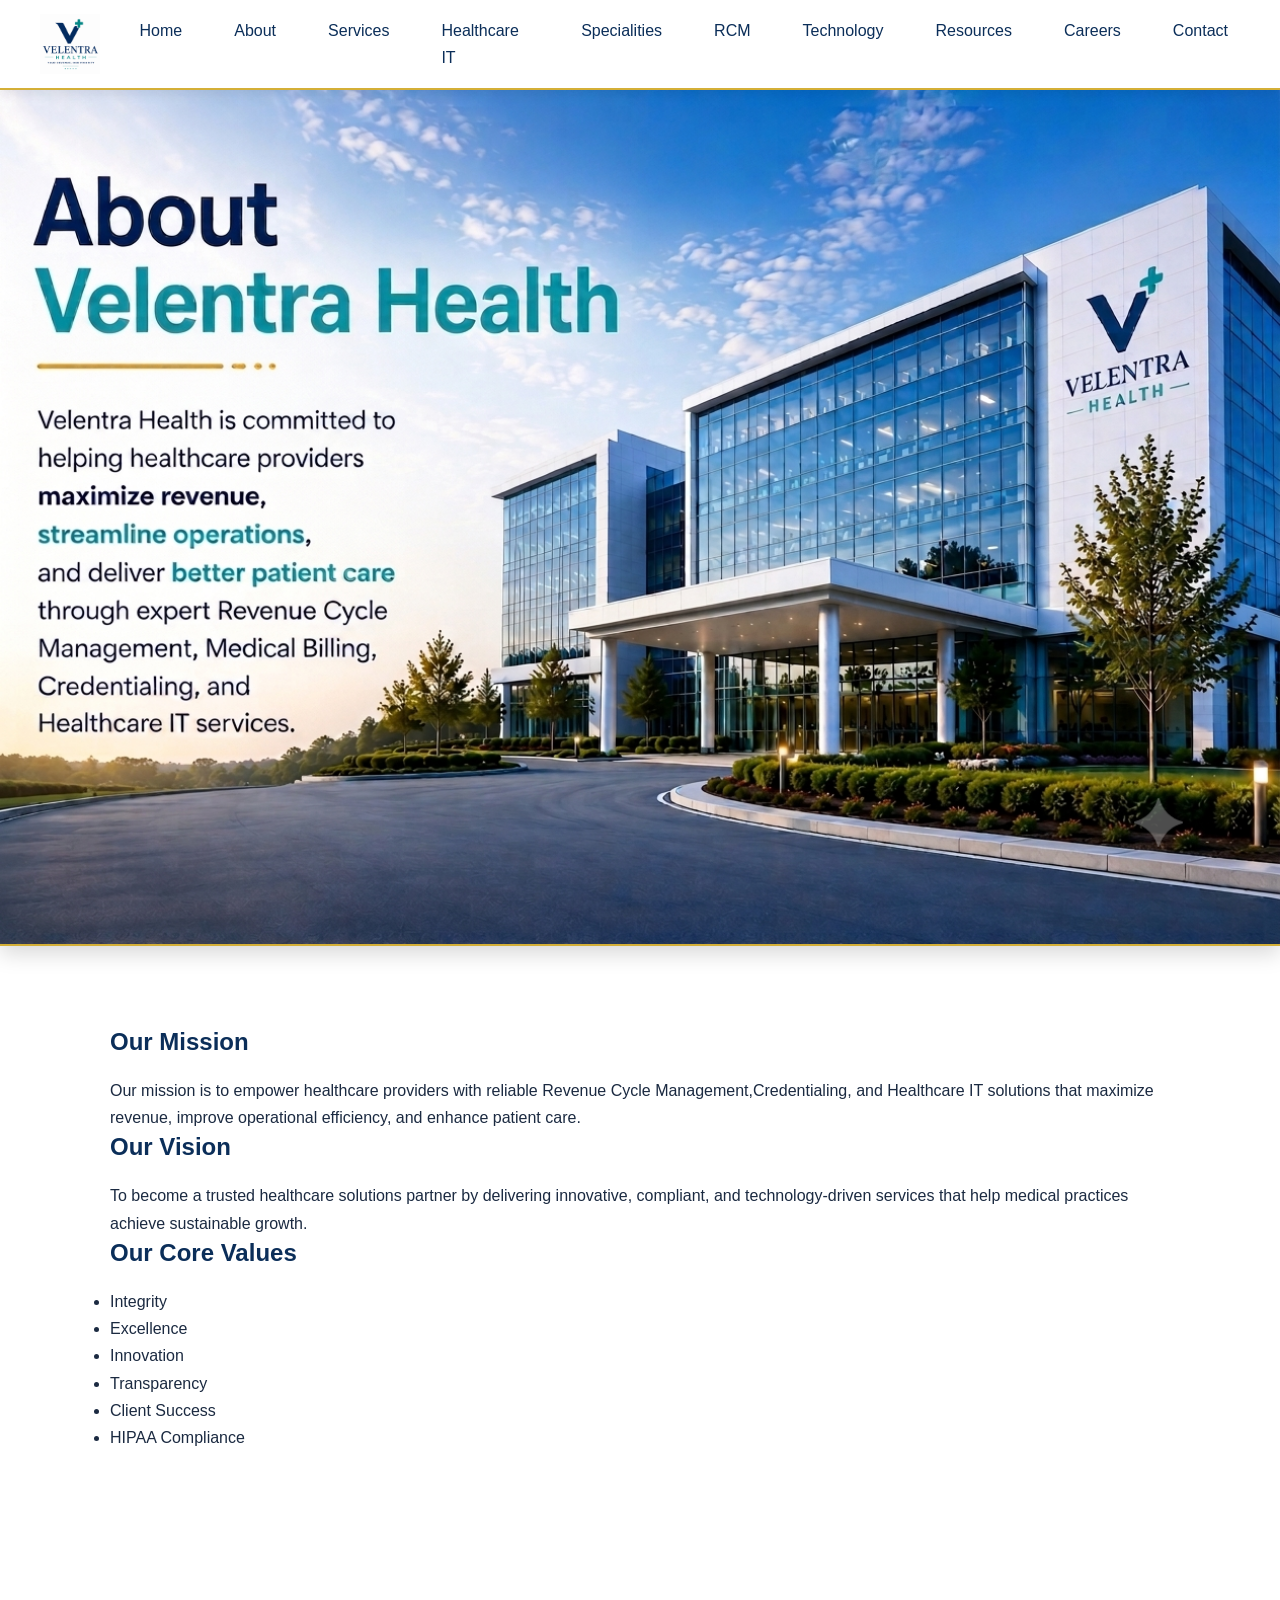
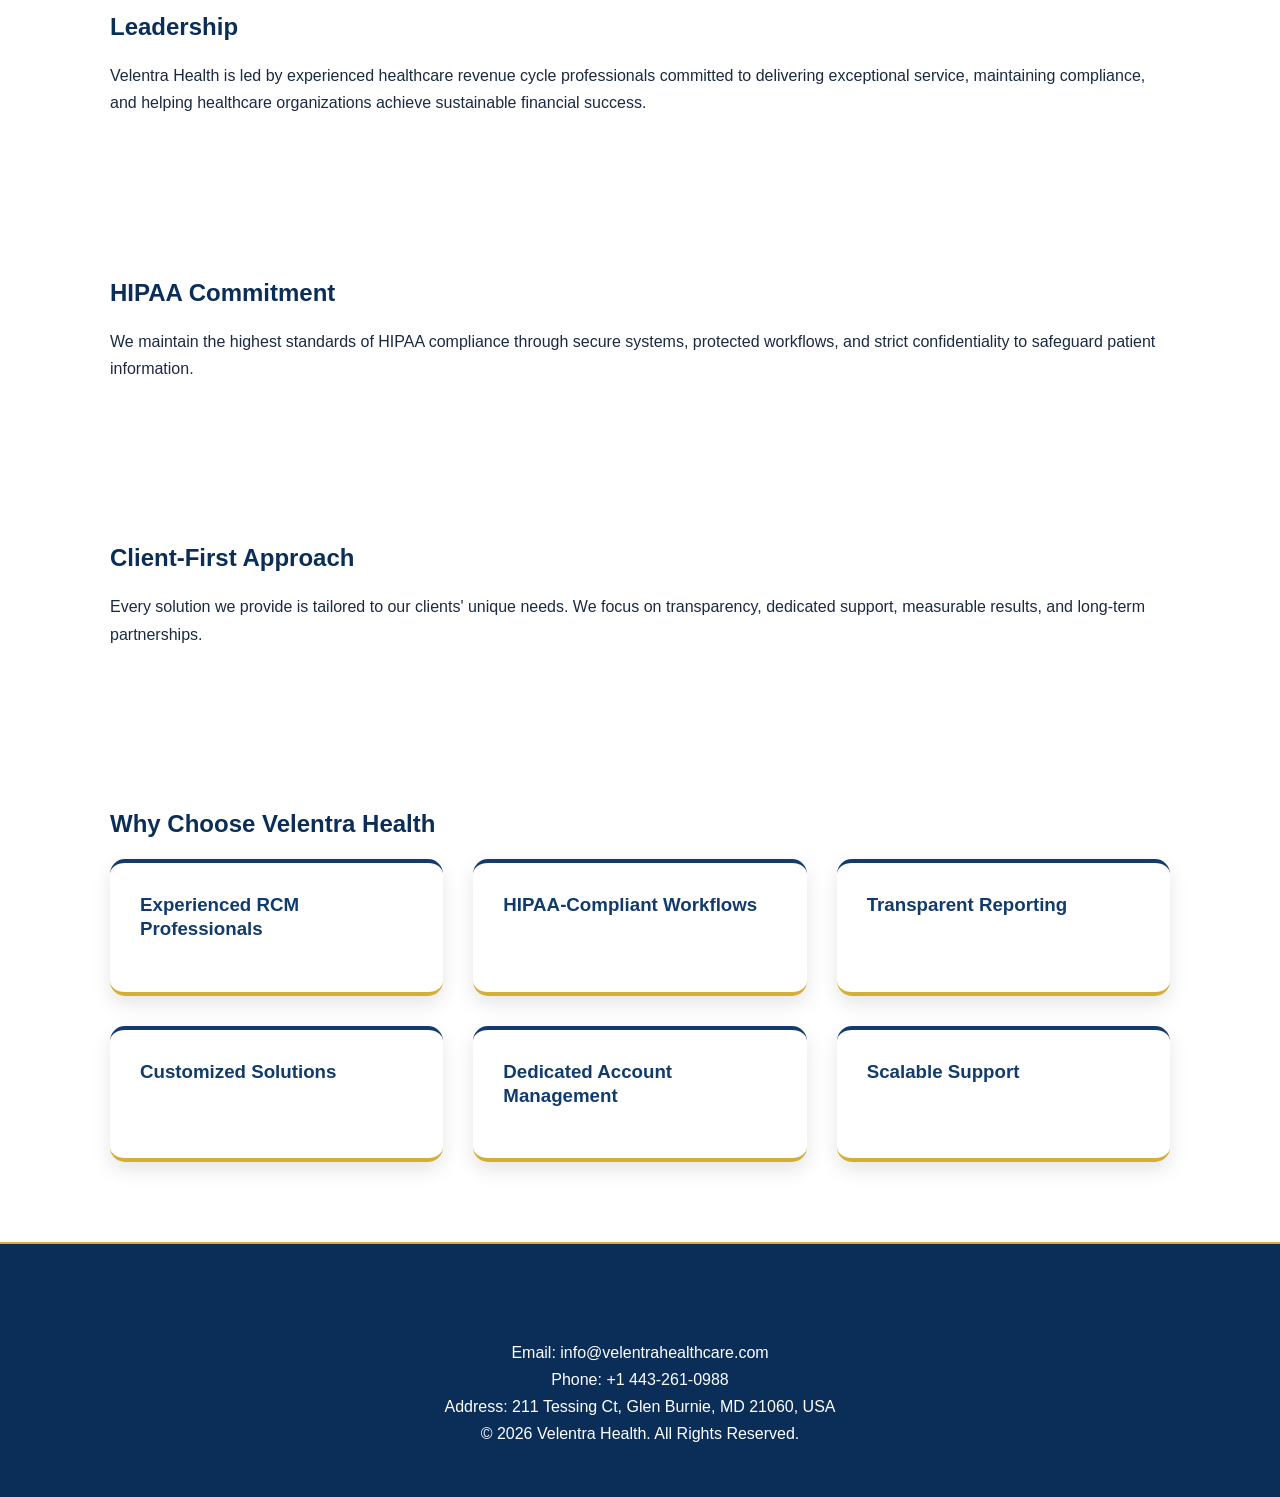
==== commit c35da792: "Update about.html" ====
--- a/about.html
+++ b/about.html
@@ -164,7 +164,7 @@
         <h3>Velentra Health</h3>
         
         <p>Email: info@velentrahealthcare.com</p>
-     <p>Phone: <a href="tel:+14432610988">443 261 0988</a></p>  
+     <p>Phone: <a href="tel:+14432610988">+1 443-261-0988</a></p>  
       <p>Address: 211 Tessing Ct, Glen Burnie, MD 21060, USA</p>
         <p>&copy; 2026 Velentra Health. All Rights Reserved.</p>
     </div>
--- a/style.css
+++ b/style.css
@@ -612,3 +612,10 @@
     object-fit: cover !important;
   }
 }
+#footer a,
+#footer a:visited,
+#footer a:hover,
+#footer a:active {
+    color: #ffffff !important;
+    text-decoration: none;
+}
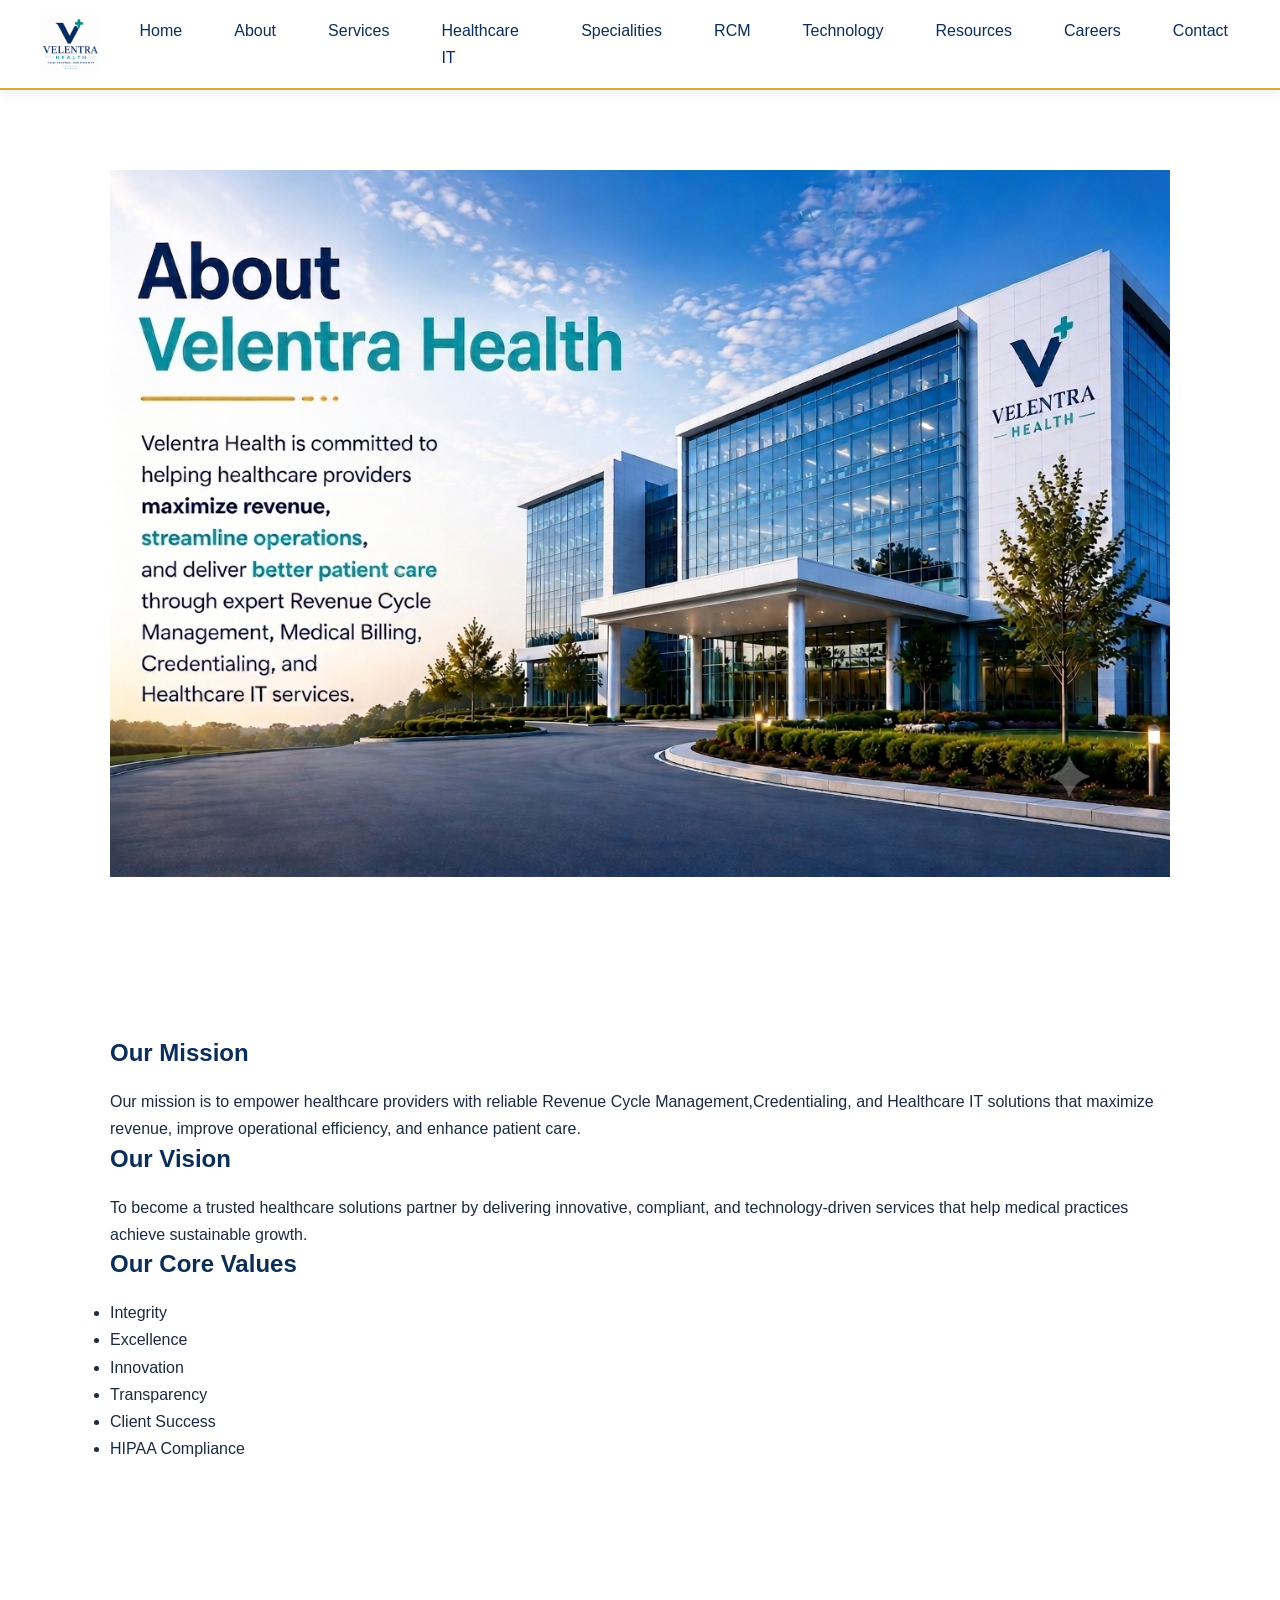
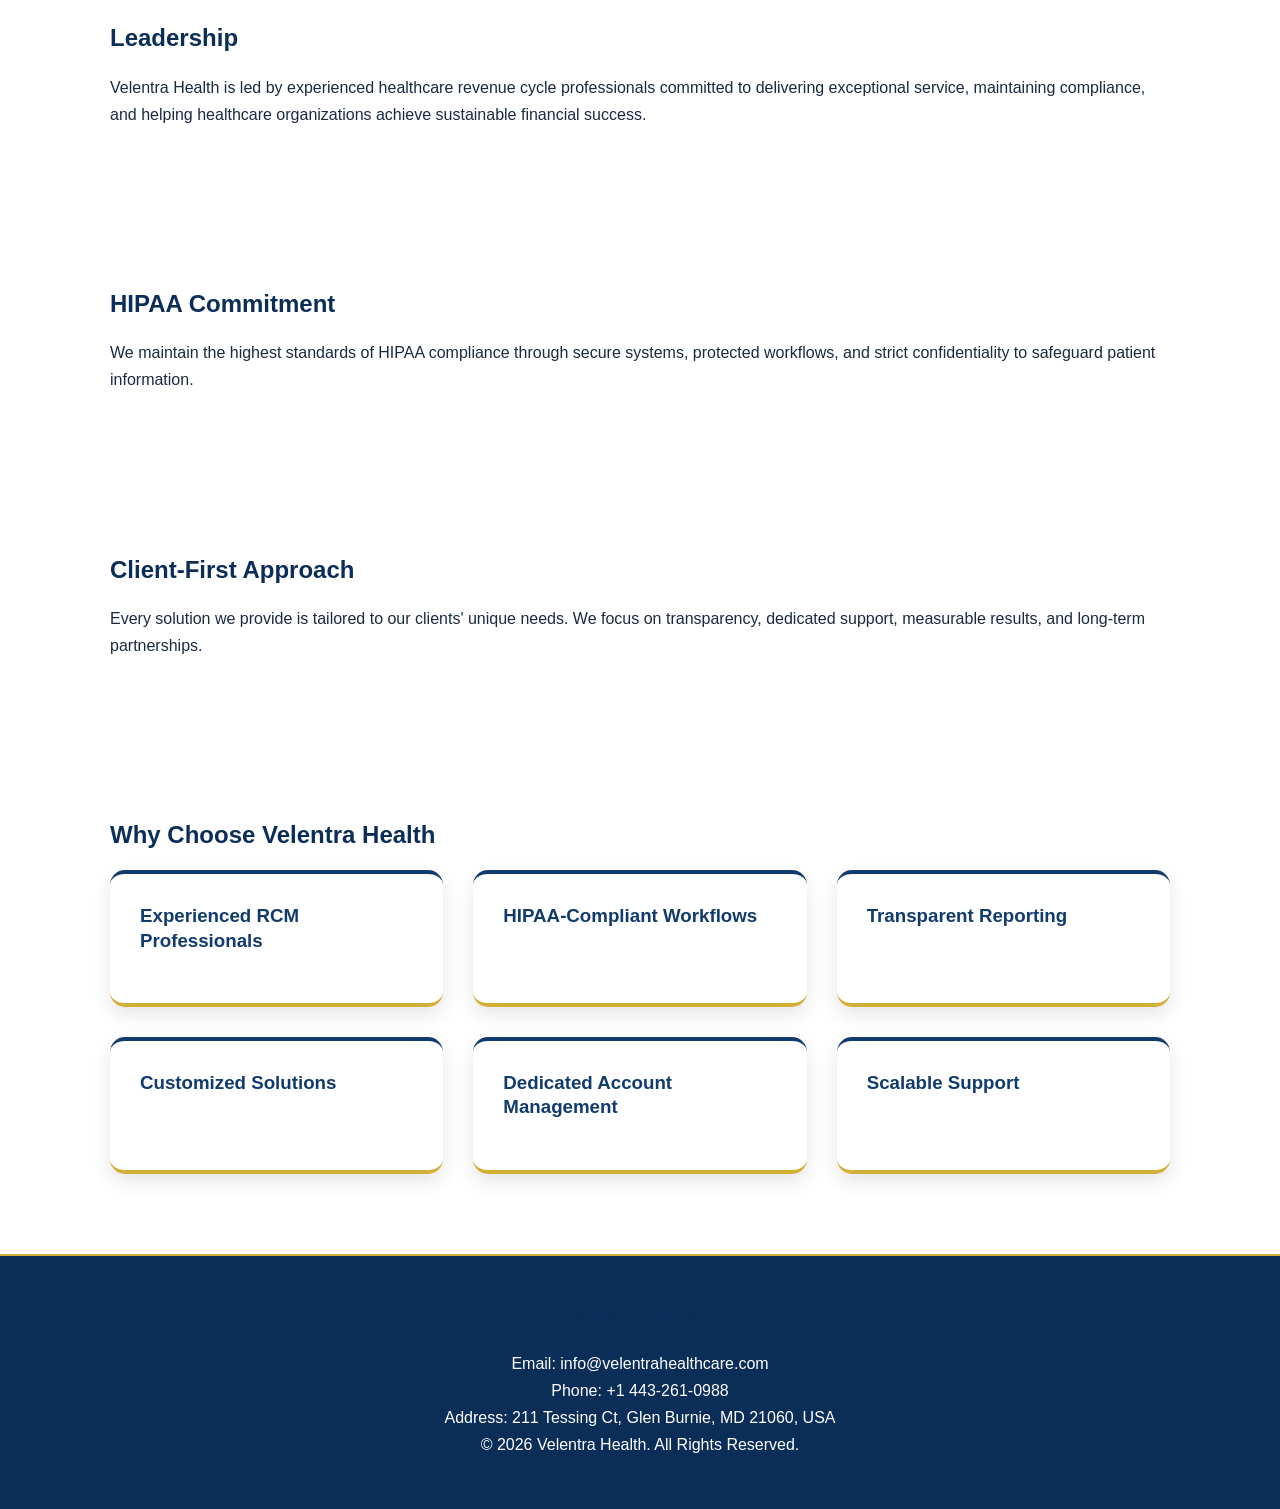
==== commit e81c49a0: "Update about.html" ====
--- a/about.html
+++ b/about.html
@@ -78,9 +78,10 @@
     </nav>
 
 </header>
-
-<section class="hero">
-    <img src="about-banner.png" alt="About Velentra Health" class="hero-image">
+<section class="about-banner">
+    <div class="container">
+        <img src="about-banner.png" alt="About Velentra Health">
+    </div>
 </section>
 
 
--- a/style.css
+++ b/style.css
@@ -76,7 +76,8 @@
 .hero-image {
   display: block;
   width: 100%;
-  height: auto;
+  height:420px;
+    object-fit:cover;
 }
 
 .page-banner {
@@ -89,7 +90,7 @@
     width: 100%;
     height: auto !important; /* Forces images to fit without zoom-in/out distortion */
     display: block;
-    object-fit: contain !important;
+    object-fit: cover !important;
 }
 
 /* Sub-Pages Blue Hero Section */
@@ -380,11 +381,7 @@
     line-height: 1.6 !important;
   }
 
-  /* 2. Menu Bar (Navbar) ki spacing aur background */
-  #navbar {
-    padding: 20px !important;
-    background: #ffffff !important;
-  }
+  
 
   /* Menu ke andar ke links ki settings */
   #navbar a {
@@ -395,50 +392,7 @@
     display: block !important;
   }
 }
-/* ========================================================
-   📱 MOBILE BANNER FULL & INNER PAGES SPACING FIX
-   ======================================================== */
-@media (max-width: 768px) {
-  
-  /* 1. RCM aur baqi sub-pages ke banners ko home page ki tarah screen par FULL edge-to-edge karna */
-  .page-banner, 
-  .rcm-services .technology-banner, 
-  header + .page-banner,
-  div[class*="-banner"] {
-    margin-left: -20px !important;  /* Container ki padding ko cross karne ke liye */
-    margin-right: -20px !important;
-    width: calc(100% + 40px) !important; /* Screen ke dono koonon tak full stretch */
-    max-width: none !important;
-  }
-
-  .page-banner img, .hero-image {
-    width: 100% !important;
-    height: auto !important;
-    display: block !important;
-  }
-
-  /* 2. About Us aur baqi pages par sections ke darmiyan jo boht zyada spacing (gap) hai use kam karna */
-  .mission, 
-  .leadership, 
-  .hipaa, 
-  .client-first, 
-  section {
-    padding-top: 20px !important;   /* Oopar ka gap kam kiya */
-    padding-bottom: 20px !important;/* Niche ka gap kam kiya */
-    margin-top: 0 !important;
-    margin-bottom: 0 !important;
-  }
-
-  /* Headings ke oopar aur niche ki faltu space thodi tight karna */
-  h2, .mission h2, .leadership h2, .hipaa h2 {
-    margin-top: 15px !important;
-    margin-bottom: 10px !important;
-  }
-
-  p {
-    margin-bottom: 15px !important;
-  }
-}
+
 /* ========================================================
    📱 MOBILE MENU WIDTH & ALL SUB-PAGES BANNER FINAL FIX
    ======================================================== */
@@ -467,22 +421,26 @@
     font-size: 16px !important;
     white-space: normal !important; /* Agar naam lamba ho to khud niche wali line me aa jaye, baahir na nikle */
   }
-
-  /* 2. HomePage aur About ke ilawa BAQI TAMAM PAGES ke banners ko full stretch karna */
-  .page-banner,
-  .hero,
-  .healthcare-banner,
-  .technology-banner,
-  .careers-banner,
-  .resources-banner,
-  [class*="-banner"],
-  [class*="hero-section"] {
-    margin-left: -20px !important;  /* Margins ko override kiya */
-    margin-right: -20px !important;
-    width: calc(100% + 40px) !important; /* Screen ke dono koonon tak full touch */
-    max-width: none !important;
-    display: block !important;
-  }
+/* ALL PAGE BANNERS */
+[class$="-banner"]{
+    width:100%;
+    padding:0 !important;
+    margin:0 !important;
+}
+
+[class$="-banner"] .container{
+    width:100%;
+    max-width:100%;
+    padding:0 !important;
+    margin:0 !important;
+}
+
+[class$="-banner"] img{
+    width:100%;
+    height:auto;
+    display:block;
+}
+
 
   /* Un sub-pages ki images ko force full width dena */
   .page-banner img, 
@@ -523,99 +481,23 @@
 #footer .linkedin-btn i {
     font-size: 18px !important;
 }
-/* ========================================================
-   📱 HORIZONTAL SCROLL / ZOOM-OUT & ALL BANNERS FINAL FIX
-   ======================================================== */
-
-/* 1. Website ko responsive break hone aur automatic zoom-out hone se rokna */
+/* 4. Fix Footer Phone Number Color (Preventing Auto-Blue Links) */
+#footer a,
+#footer a[href^="tel:"],
+#footer a[href^="mailto:"] {
+    color: #ffffff !important;
+    text-decoration: none !important;
+}
 html, body {
-  width: 100% !important;
-  max-width: 100% !important;
-  overflow-x: hidden !important; /* Koi bhi element screen se baahir nahi bhagega */
-  position: relative;
-}
-
-@media (max-width: 768px) {
-  
-  /* 2. Testimonial track aur sliders ko screen ke andar lock karna (Main Wajah Zoom-out ki) */
-  .testimonial-slider, 
-  .testimonial-track,
-  .container,
-  .services-grid,
-  .features {
-    max-width: 100% !important;
-    overflow: hidden !important;
-  }
-
-  /* 3. HOME, ABOUT, RCM aur BAQI SAB PAGES ke banners ko 100% Barabar (Uniform) karna */
-  .hero,
-  .page-banner,
-  .healthcare-banner,
-  .technology-banner,
-  [class*="-banner"],
-  [class*="hero-section"] {
-    margin-left: -20px !important;  /* Container padding override */
-    margin-right: -20px !important;
-    width: calc(100% + 40px) !important; /* Edge to edge full screen */
-    max-width: none !important;
-    min-width: calc(100% + 40px) !important;
-    display: block !important;
-  }
-
-  /* Banners ki images ko force karna ke woh bilkul screen ke mutabiq fit rahein */
-  .hero img,
-  .hero-image,
-  .page-banner img,
-  [class*="-banner"] img {
-    width: 100% !important;
-    max-width: 100% !important;
-    height: auto !important;
-    display: block !important;
-    object-fit: cover !important;
-  }
-}
-/* ========================================================
-   📱 ALL PAGES BANNER UNIFORM FULL-WIDTH FIX
-   ======================================================== */
-@media (max-width: 768px) {
-  
-  /* Website ke tamam headers aur main sections ke banners ko home page jaisa karna */
-  .page-banner,
-  .about-banner,
-  .services-banner,
-  .rcm-banner,
-  .contact-banner,
-  header + section,
-  main > section:first-of-type,
-  div[class*="banner"] {
-    margin-left: -20px !important;
-    margin-right: -20px !important;
-    padding-left: 0 !important;
-    padding-right: 0 !important;
-    width: calc(100% + 40px) !important;
-    max-width: none !important;
-    min-width: calc(100% + 40px) !important;
-    display: block !important;
-  }
-
-  /* Un tamam banners ke andar mojud images ko responsive full width dena */
-  .page-banner img,
-  .about-banner img,
-  .services-banner img,
-  .rcm-banner img,
-  div[class*="banner"] img,
-  header + section img {
-    width: 100% !important;
-    max-width: 100% !important;
-    height: auto !important;
-    display: block !important;
-    object-fit: cover !important;
-  }
-}
-#footer a,
-#footer a:visited,
-#footer a:hover,
-#footer a:active {
-    color: #ffffff !important;
-    text-decoration: none;
-}
+  width: 100%;
+  max-width: 100%;
+  overflow-x: hidden;
+}
+@media (max-width:768px){
+
+.hero-image{
+    height:220px !important;
+    object-fit:cover;
+}
+
+}
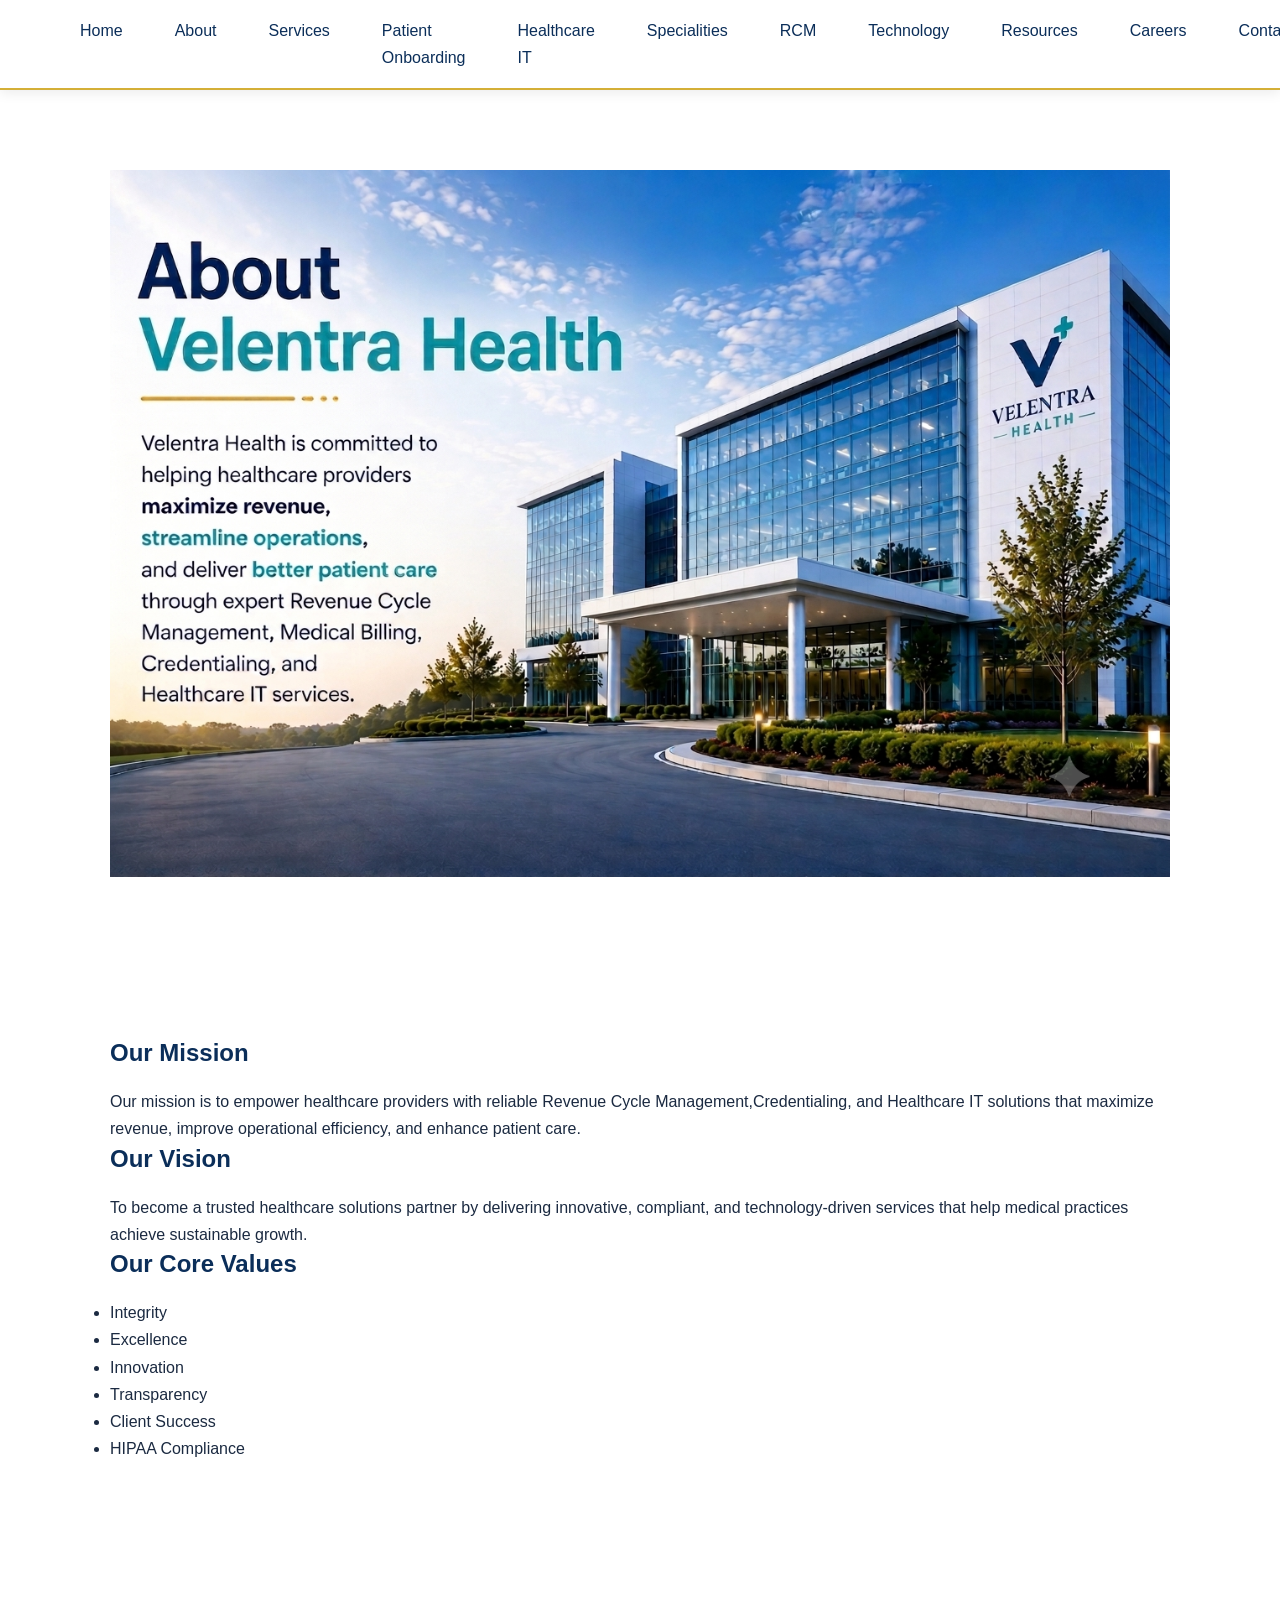
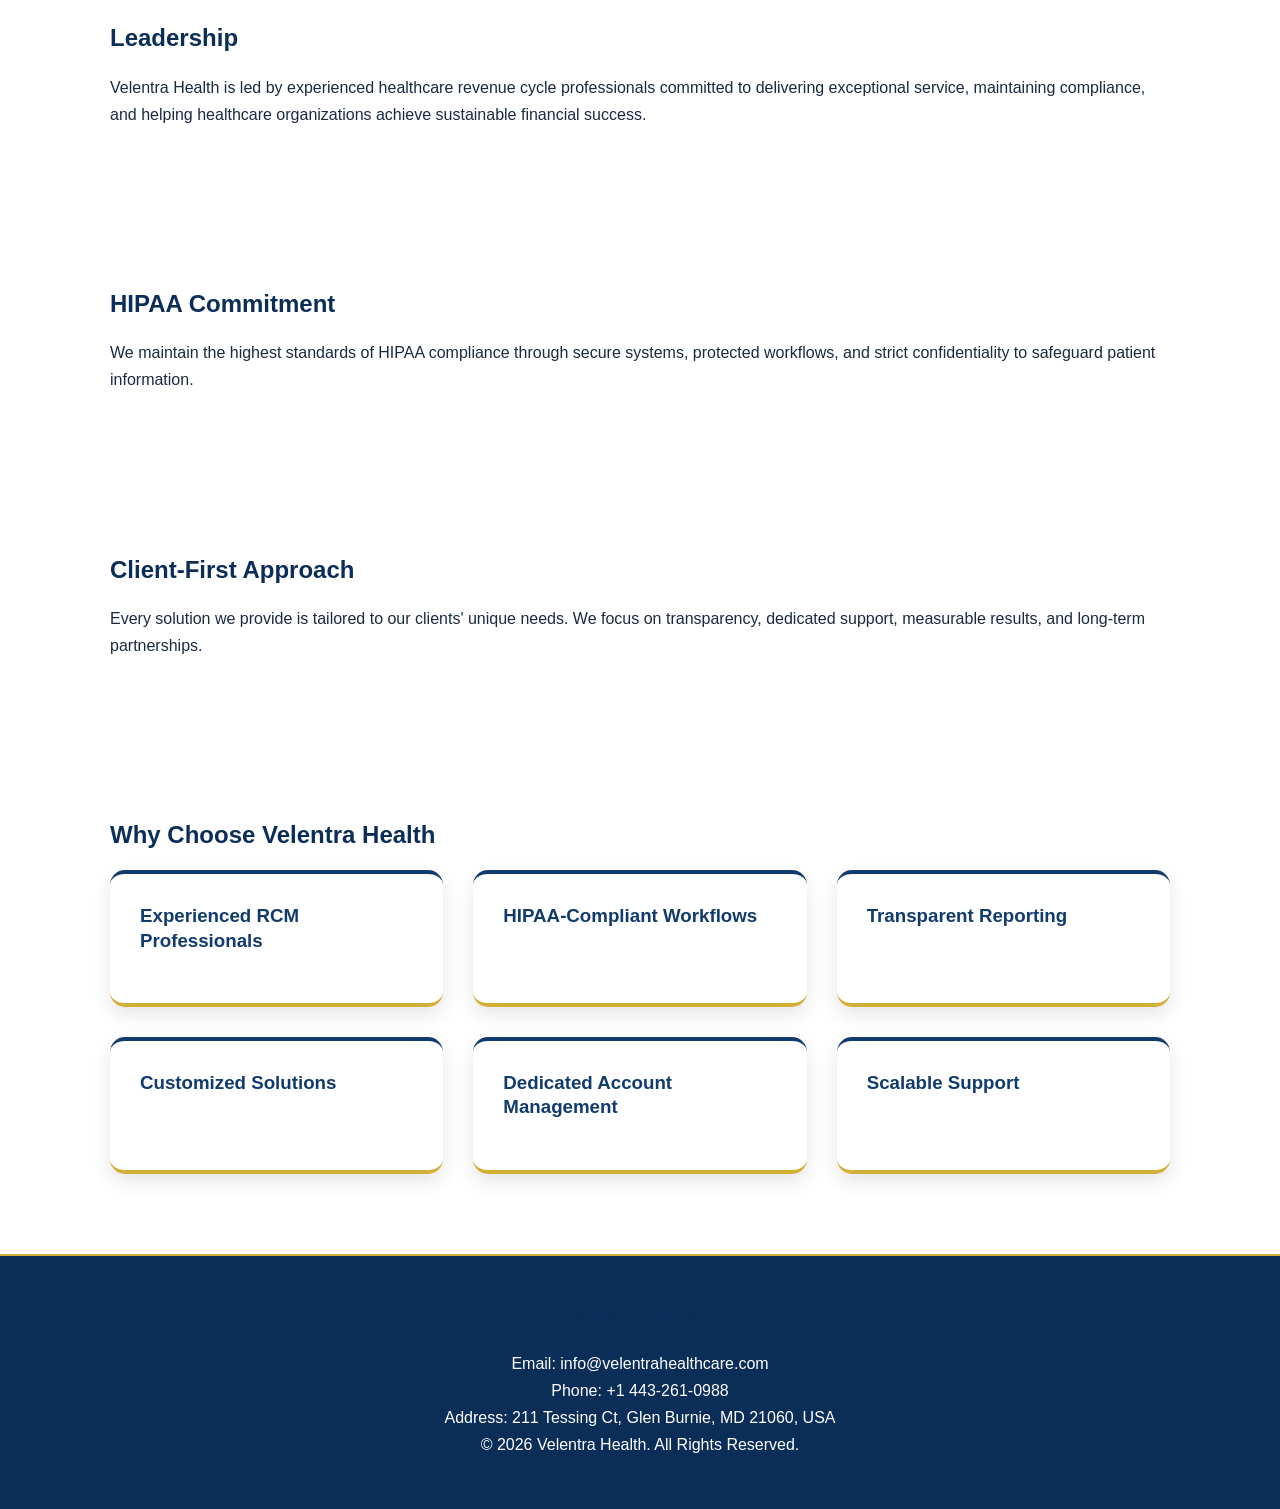
==== commit 9b1ff64d: "Update about.html" ====
--- a/about.html
+++ b/about.html
@@ -67,6 +67,7 @@
         <a href="index.html">Home</a>
         <a href="about.html" class="active">About</a>
         <a href="services.html">Services</a>
+       <a href="patient-onboarding.html">Patient Onboarding</a>
         <a href="healthcare-it.html">Healthcare IT</a>
         <a href="specialities.html">Specialities</a>
         <a href="rcm.html">RCM</a>
--- a/style.css
+++ b/style.css
@@ -501,3 +501,181 @@
 }
 
 }
+.details-btn{
+    margin-top:15px;
+    padding:10px 18px;
+    background:#0B2E59;
+    color:#fff;
+    border:none;
+    border-radius:6px;
+    cursor:pointer;
+    font-size:15px;
+    font-weight:600;
+    transition:0.3s;
+}
+
+.details-btn:hover{
+    background:#18A7A7;
+}
+/* ========================================================
+   🏥 PATIENT ONBOARDING PAGE STYLES
+   ======================================================== */
+
+.lead-text {
+    font-size: 18px !important;
+    line-height: 1.8 !important;
+    color: #1b2a41;
+    max-width: 900px;
+    margin: 0 auto 40px auto;
+    text-align: center;
+}
+
+.content-block {
+    margin-bottom: 60px;
+}
+
+.content-block h2 {
+    text-align: center;
+    margin-bottom: 35px;
+    position: relative;
+}
+
+/* --- Features Grid (What We Handle) --- */
+.features-grid {
+    display: grid;
+    grid-template-columns: repeat(auto-fit, minmax(300px, 1fr));
+    gap: 25px;
+}
+
+.features-grid .feature-card h3 {
+    color: #0B2E59 !important;
+    margin-bottom: 15px;
+    font-size: 18px !important;
+}
+
+.features-grid .feature-card ul {
+    padding-left: 20px;
+}
+
+.features-grid .feature-card ul li {
+    font-size: 15px !important;
+    margin-bottom: 8px;
+    color: #1b2a41;
+}
+
+/* --- Interactive Workflow Step Bar --- */
+.workflow-section {
+    background: #f8fafc;
+    padding: 40px 20px;
+    border-radius: 15px;
+    border: 1px solid #e2e8f0;
+}
+
+.workflow-steps {
+    display: grid;
+    grid-template-columns: repeat(auto-fit, minmax(200px, 1fr));
+    gap: 15px;
+    margin-top: 25px;
+}
+
+.workflow-step {
+    background: #ffffff;
+    border-left: 4px solid #18A7A7;
+    padding: 15px 20px;
+    border-radius: 8px;
+    box-shadow: 0 4px 10px rgba(0,0,0,0.05);
+    display: flex;
+    align-items: center;
+    gap: 12px;
+    transition: transform 0.3s ease;
+}
+
+.workflow-step:hover {
+    transform: translateY(-3px);
+    border-left-color: #D4AF37;
+}
+
+.step-num {
+    background: #0B2E59;
+    color: #ffffff;
+    font-weight: 700 !important;
+    width: 28px;
+    height: 28px;
+    border-radius: 50%;
+    display: flex;
+    align-items: center;
+    justify-content: center;
+    font-size: 14px !important;
+    flex-shrink: 0;
+}
+
+.step-title {
+    font-weight: 600 !important;
+    color: #0B2E59;
+    font-size: 15px !important;
+}
+
+/* --- Benefits Grid (Why Choose Us) --- */
+.benefits-grid {
+    display: grid;
+    grid-template-columns: repeat(auto-fit, minmax(220px, 1fr));
+    gap: 20px;
+}
+
+.benefit-card {
+    background: #ffffff;
+    border: 1px solid #e2e8f0;
+    border-top: 3px solid #D4AF37;
+    border-radius: 10px;
+    padding: 20px;
+    box-shadow: 0 4px 12px rgba(0,0,0,0.04);
+}
+
+.benefit-card h3 {
+    font-size: 17px !important;
+    color: #0B2E59 !important;
+    margin-bottom: 10px;
+}
+
+.benefit-card p {
+    font-size: 14px !important;
+    line-height: 1.6 !important;
+}
+
+/* --- Call to Action Banner --- */
+.cta-block {
+    background: #0B2E59;
+    color: #ffffff;
+    padding: 40px;
+    border-radius: 15px;
+    text-align: center;
+}
+
+.cta-block h2, .cta-block p {
+    color: #ffffff !important;
+}
+
+.cta-block .tagline {
+    margin-top: 15px;
+    font-size: 18px !important;
+    color: #18A7A7 !important;
+}
+
+/* --- Fix for View Details Button (Anchor tag styling) --- */
+a.details-btn {
+    display: inline-block;
+    text-decoration: none;
+    margin-top: 15px;
+    padding: 10px 18px;
+    background: #0B2E59;
+    color: #ffffff !important;
+    border-radius: 6px;
+    font-size: 15px !important;
+    font-weight: 600 !important;
+    transition: 0.3s ease;
+}
+
+a.details-btn:hover {
+    background: #18A7A7;
+    color: #ffffff !important;
+   }
